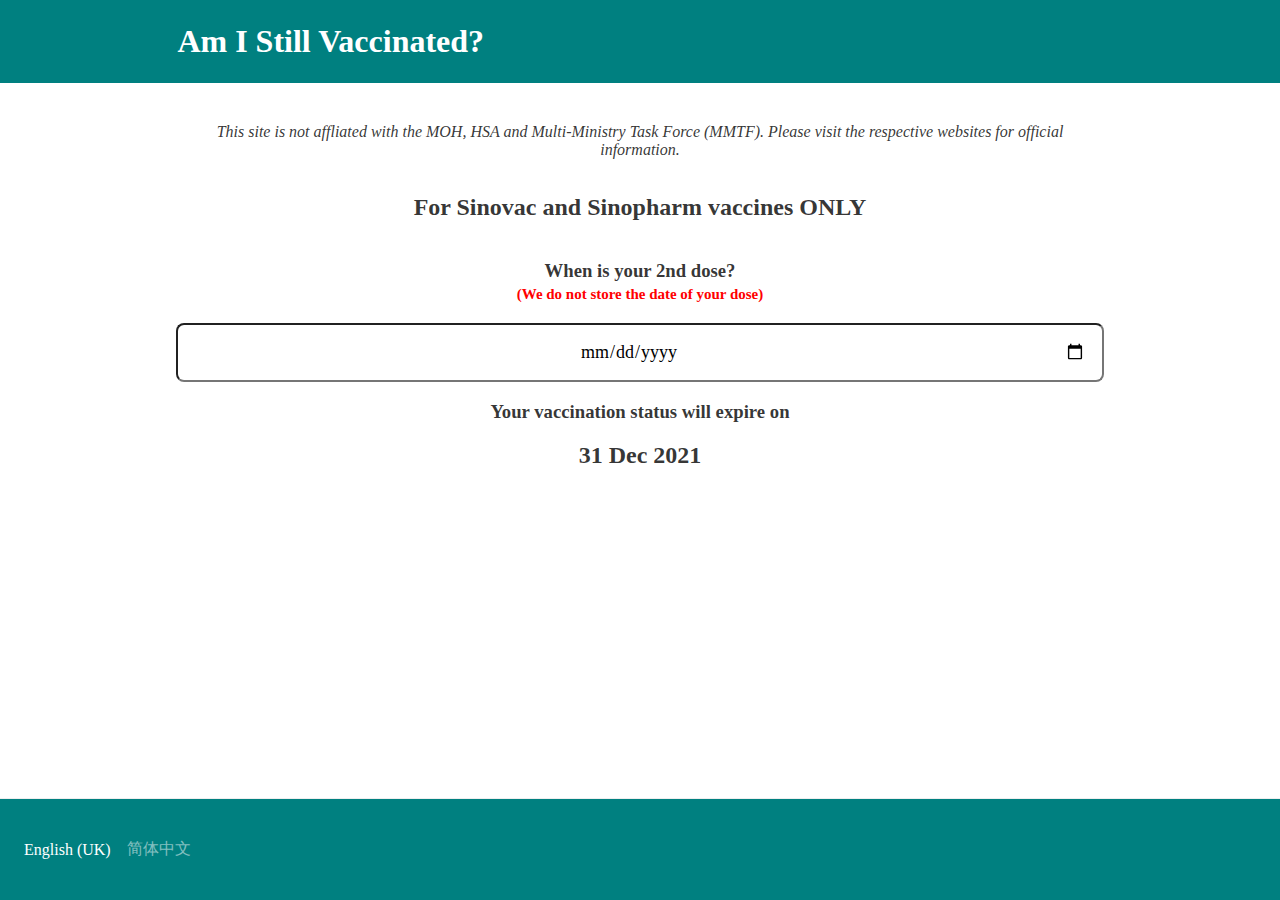
==== index.html @ 05577046 "Updates" ====
<!DOCTYPE html><html lang="en"><head><meta charSet="utf-8"/><meta http-equiv="x-ua-compatible" content="ie=edge"/><meta name="viewport" content="width=device-width, initial-scale=1, shrink-to-fit=no"/><style data-href="/am-i-still-vaccinated/styles.efa335016e5638343a87.css" data-identity="gatsby-global-css">/*! normalize.css v8.0.1 | MIT License | github.com/necolas/normalize.css */html{line-height:1.15}main{display:block}h1{font-size:2em;margin:.67em 0}hr{height:0}pre{font-family:monospace,monospace;font-size:1em}abbr[title]{border-bottom:none;text-decoration:underline;-webkit-text-decoration:underline dotted;text-decoration:underline dotted}code,kbd,samp{font-family:monospace,monospace;font-size:1em}button,input,optgroup,select,textarea{font-family:inherit;font-size:100%;line-height:1.15}[type=button],[type=reset],[type=submit],button{-webkit-appearance:button}fieldset{padding:.35em .75em .625em}[type=search]::-webkit-search-decoration{-webkit-appearance:none}details{display:block}summary{display:list-item}[hidden],template{display:none}html{-ms-text-size-adjust:100%;-webkit-text-size-adjust:100%;box-sizing:border-box;font:16px georgia,serif,sans-serif;overflow-y:scroll;width:100%}body{-webkit-font-smoothing:antialiased;-moz-osx-font-smoothing:grayscale;word-wrap:break-word;-ms-font-feature-settings:"kern","liga","clig","calt";font-feature-settings:"kern","liga","clig","calt";color:rgba(0,0,0,.8);font-family:georgia,serif;font-kerning:normal;font-weight:400;margin:0}article,aside,details,figcaption,figure,footer,header,main,menu,nav,section,summary{display:block}audio,canvas,progress,video{display:inline-block}audio:not([controls]){display:none;height:0}progress{vertical-align:baseline}[hidden],template{display:none}a{-webkit-text-decoration-skip:objects;background-color:transparent}a:active,a:hover{outline-width:0}abbr[title]{border-bottom:1px dotted rgba(0,0,0,.5);cursor:help;text-decoration:none}b,strong{font-weight:inherit;font-weight:bolder}dfn{font-style:italic}mark{background-color:#ff0;color:#000}small{font-size:80%}sub,sup{font-size:75%;line-height:0;position:relative;vertical-align:baseline}sub{bottom:-.25em}sup{top:-.5em}img{border-style:none;margin:0 0 1.45rem;max-width:100%;padding:0}svg:not(:root){overflow:hidden}code,kbd,pre,samp{font-family:monospace;font-size:1em}figure{margin:0 0 1.45rem;padding:0}hr{background:rgba(0,0,0,.2);border:none;box-sizing:content-box;height:1px;margin:0 0 calc(1.45rem - 1px);overflow:visible;padding:0}button,input,optgroup,select,textarea{font:inherit;margin:0}optgroup{font-weight:700}button,input{overflow:visible}button,select{text-transform:none}[type=reset],[type=submit],button,html [type=button]{-webkit-appearance:button}[type=button]::-moz-focus-inner,[type=reset]::-moz-focus-inner,[type=submit]::-moz-focus-inner,button::-moz-focus-inner{border-style:none;padding:0}[type=button]:-moz-focusring,[type=reset]:-moz-focusring,[type=submit]:-moz-focusring,button:-moz-focusring{outline:1px dotted ButtonText}fieldset{border:1px solid silver;margin:0 0 1.45rem;padding:0}legend{box-sizing:border-box;color:inherit;display:table;max-width:100%;padding:0;white-space:normal}textarea{overflow:auto}[type=checkbox],[type=radio]{box-sizing:border-box;padding:0}[type=number]::-webkit-inner-spin-button,[type=number]::-webkit-outer-spin-button{height:auto}[type=search]{-webkit-appearance:textfield;outline-offset:-2px}[type=search]::-webkit-search-cancel-button,[type=search]::-webkit-search-decoration{-webkit-appearance:none}::-webkit-input-placeholder{color:inherit;opacity:.54}::-webkit-file-upload-button{-webkit-appearance:button;font:inherit}*,:after,:before{box-sizing:inherit}hgroup{padding:0}hgroup,pre{margin:0 0 1.45rem}pre{word-wrap:normal;background:rgba(0,0,0,.04);border-radius:3px;font-size:.85rem;line-height:1.42;overflow:auto;padding:1.45rem}table{border-collapse:collapse;font-size:1rem;line-height:1.45rem;margin:0 0 1.45rem;padding:0;width:100%}blockquote{margin:0 1.45rem 1.45rem;padding:0}address,form,iframe,noscript{margin:0 0 1.45rem;padding:0}b,dt,strong,th{font-weight:700}blockquote :last-child,p :last-child{margin-bottom:0}code,kbd,samp{font-size:.85rem;line-height:1.45rem}abbr,acronym{border-bottom:1px dotted rgba(0,0,0,.5);cursor:help}td,th,thead{text-align:left}td,th{font-feature-settings:"tnum";-moz-font-feature-settings:"tnum";-ms-font-feature-settings:"tnum";-webkit-font-feature-settings:"tnum";border-bottom:1px solid rgba(0,0,0,.12);padding:.725rem .96667rem calc(.725rem - 1px)}td:first-child,th:first-child{padding-left:0}td:last-child,th:last-child{padding-right:0}code,tt{background-color:rgba(0,0,0,.04);border-radius:3px;font-family:SFMono-Regular,Consolas,Roboto Mono,Droid Sans Mono,Liberation Mono,Menlo,Courier,monospace;padding:.2em 0}pre code{background:none;line-height:1.42}code:after,code:before,tt:after,tt:before{content:" ";letter-spacing:-.2em}pre code:after,pre code:before,pre tt:after,pre tt:before{content:""}@media only screen and (max-width:480px){html{font-size:100%}}/*!
 * animate.css - https://animate.style/
 * Version - 4.1.1
 * Licensed under the MIT license - http://opensource.org/licenses/MIT
 *
 * Copyright (c) 2020 Animate.css
 */:root{--animate-duration:1s;--animate-delay:1s;--animate-repeat:1}.animate__animated{animation-duration:1s;animation-duration:var(--animate-duration);animation-fill-mode:both}.animate__animated.animate__infinite{animation-iteration-count:infinite}.animate__animated.animate__repeat-1{animation-iteration-count:1;animation-iteration-count:var(--animate-repeat)}.animate__animated.animate__repeat-2{animation-iteration-count:2;animation-iteration-count:calc(var(--animate-repeat)*2)}.animate__animated.animate__repeat-3{animation-iteration-count:3;animation-iteration-count:calc(var(--animate-repeat)*3)}.animate__animated.animate__delay-1s{animation-delay:1s;animation-delay:var(--animate-delay)}.animate__animated.animate__delay-2s{animation-delay:2s;animation-delay:calc(var(--animate-delay)*2)}.animate__animated.animate__delay-3s{animation-delay:3s;animation-delay:calc(var(--animate-delay)*3)}.animate__animated.animate__delay-4s{animation-delay:4s;animation-delay:calc(var(--animate-delay)*4)}.animate__animated.animate__delay-5s{animation-delay:5s;animation-delay:calc(var(--animate-delay)*5)}.animate__animated.animate__faster{animation-duration:.5s;animation-duration:calc(var(--animate-duration)/2)}.animate__animated.animate__fast{animation-duration:.8s;animation-duration:calc(var(--animate-duration)*.8)}.animate__animated.animate__slow{animation-duration:2s;animation-duration:calc(var(--animate-duration)*2)}.animate__animated.animate__slower{animation-duration:3s;animation-duration:calc(var(--animate-duration)*3)}@media (prefers-reduced-motion:reduce),print{.animate__animated{animation-duration:1ms!important;animation-iteration-count:1!important;transition-duration:1ms!important}.animate__animated[class*=Out]{opacity:0}}@keyframes bounce{0%,20%,53%,to{animation-timing-function:cubic-bezier(.215,.61,.355,1);transform:translateZ(0)}40%,43%{animation-timing-function:cubic-bezier(.755,.05,.855,.06);transform:translate3d(0,-30px,0) scaleY(1.1)}70%{animation-timing-function:cubic-bezier(.755,.05,.855,.06);transform:translate3d(0,-15px,0) scaleY(1.05)}80%{transform:translateZ(0) scaleY(.95);transition-timing-function:cubic-bezier(.215,.61,.355,1)}90%{transform:translate3d(0,-4px,0) scaleY(1.02)}}.animate__bounce{animation-name:bounce;transform-origin:center bottom}@keyframes flash{0%,50%,to{opacity:1}25%,75%{opacity:0}}.animate__flash{animation-name:flash}@keyframes pulse{0%{transform:scaleX(1)}50%{transform:scale3d(1.05,1.05,1.05)}to{transform:scaleX(1)}}.animate__pulse{animation-name:pulse;animation-timing-function:ease-in-out}@keyframes rubberBand{0%{transform:scaleX(1)}30%{transform:scale3d(1.25,.75,1)}40%{transform:scale3d(.75,1.25,1)}50%{transform:scale3d(1.15,.85,1)}65%{transform:scale3d(.95,1.05,1)}75%{transform:scale3d(1.05,.95,1)}to{transform:scaleX(1)}}.animate__rubberBand{animation-name:rubberBand}@keyframes shakeX{0%,to{transform:translateZ(0)}10%,30%,50%,70%,90%{transform:translate3d(-10px,0,0)}20%,40%,60%,80%{transform:translate3d(10px,0,0)}}.animate__shakeX{animation-name:shakeX}@keyframes shakeY{0%,to{transform:translateZ(0)}10%,30%,50%,70%,90%{transform:translate3d(0,-10px,0)}20%,40%,60%,80%{transform:translate3d(0,10px,0)}}.animate__shakeY{animation-name:shakeY}@keyframes headShake{0%{transform:translateX(0)}6.5%{transform:translateX(-6px) rotateY(-9deg)}18.5%{transform:translateX(5px) rotateY(7deg)}31.5%{transform:translateX(-3px) rotateY(-5deg)}43.5%{transform:translateX(2px) rotateY(3deg)}50%{transform:translateX(0)}}.animate__headShake{animation-name:headShake;animation-timing-function:ease-in-out}@keyframes swing{20%{transform:rotate(15deg)}40%{transform:rotate(-10deg)}60%{transform:rotate(5deg)}80%{transform:rotate(-5deg)}to{transform:rotate(0deg)}}.animate__swing{animation-name:swing;transform-origin:top center}@keyframes tada{0%{transform:scaleX(1)}10%,20%{transform:scale3d(.9,.9,.9) rotate(-3deg)}30%,50%,70%,90%{transform:scale3d(1.1,1.1,1.1) rotate(3deg)}40%,60%,80%{transform:scale3d(1.1,1.1,1.1) rotate(-3deg)}to{transform:scaleX(1)}}.animate__tada{animation-name:tada}@keyframes wobble{0%{transform:translateZ(0)}15%{transform:translate3d(-25%,0,0) rotate(-5deg)}30%{transform:translate3d(20%,0,0) rotate(3deg)}45%{transform:translate3d(-15%,0,0) rotate(-3deg)}60%{transform:translate3d(10%,0,0) rotate(2deg)}75%{transform:translate3d(-5%,0,0) rotate(-1deg)}to{transform:translateZ(0)}}.animate__wobble{animation-name:wobble}@keyframes jello{0%,11.1%,to{transform:translateZ(0)}22.2%{transform:skewX(-12.5deg) skewY(-12.5deg)}33.3%{transform:skewX(6.25deg) skewY(6.25deg)}44.4%{transform:skewX(-3.125deg) skewY(-3.125deg)}55.5%{transform:skewX(1.5625deg) skewY(1.5625deg)}66.6%{transform:skewX(-.78125deg) skewY(-.78125deg)}77.7%{transform:skewX(.390625deg) skewY(.390625deg)}88.8%{transform:skewX(-.1953125deg) skewY(-.1953125deg)}}.animate__jello{animation-name:jello;transform-origin:center}@keyframes heartBeat{0%{transform:scale(1)}14%{transform:scale(1.3)}28%{transform:scale(1)}42%{transform:scale(1.3)}70%{transform:scale(1)}}.animate__heartBeat{animation-duration:1.3s;animation-duration:calc(var(--animate-duration)*1.3);animation-name:heartBeat;animation-timing-function:ease-in-out}@keyframes backInDown{0%{opacity:.7;transform:translateY(-1200px) scale(.7)}80%{opacity:.7;transform:translateY(0) scale(.7)}to{opacity:1;transform:scale(1)}}.animate__backInDown{animation-name:backInDown}@keyframes backInLeft{0%{opacity:.7;transform:translateX(-2000px) scale(.7)}80%{opacity:.7;transform:translateX(0) scale(.7)}to{opacity:1;transform:scale(1)}}.animate__backInLeft{animation-name:backInLeft}@keyframes backInRight{0%{opacity:.7;transform:translateX(2000px) scale(.7)}80%{opacity:.7;transform:translateX(0) scale(.7)}to{opacity:1;transform:scale(1)}}.animate__backInRight{animation-name:backInRight}@keyframes backInUp{0%{opacity:.7;transform:translateY(1200px) scale(.7)}80%{opacity:.7;transform:translateY(0) scale(.7)}to{opacity:1;transform:scale(1)}}.animate__backInUp{animation-name:backInUp}@keyframes backOutDown{0%{opacity:1;transform:scale(1)}20%{opacity:.7;transform:translateY(0) scale(.7)}to{opacity:.7;transform:translateY(700px) scale(.7)}}.animate__backOutDown{animation-name:backOutDown}@keyframes backOutLeft{0%{opacity:1;transform:scale(1)}20%{opacity:.7;transform:translateX(0) scale(.7)}to{opacity:.7;transform:translateX(-2000px) scale(.7)}}.animate__backOutLeft{animation-name:backOutLeft}@keyframes backOutRight{0%{opacity:1;transform:scale(1)}20%{opacity:.7;transform:translateX(0) scale(.7)}to{opacity:.7;transform:translateX(2000px) scale(.7)}}.animate__backOutRight{animation-name:backOutRight}@keyframes backOutUp{0%{opacity:1;transform:scale(1)}20%{opacity:.7;transform:translateY(0) scale(.7)}to{opacity:.7;transform:translateY(-700px) scale(.7)}}.animate__backOutUp{animation-name:backOutUp}@keyframes bounceIn{0%,20%,40%,60%,80%,to{animation-timing-function:cubic-bezier(.215,.61,.355,1)}0%{opacity:0;transform:scale3d(.3,.3,.3)}20%{transform:scale3d(1.1,1.1,1.1)}40%{transform:scale3d(.9,.9,.9)}60%{opacity:1;transform:scale3d(1.03,1.03,1.03)}80%{transform:scale3d(.97,.97,.97)}to{opacity:1;transform:scaleX(1)}}.animate__bounceIn{animation-duration:.75s;animation-duration:calc(var(--animate-duration)*.75);animation-name:bounceIn}@keyframes bounceInDown{0%,60%,75%,90%,to{animation-timing-function:cubic-bezier(.215,.61,.355,1)}0%{opacity:0;transform:translate3d(0,-3000px,0) scaleY(3)}60%{opacity:1;transform:translate3d(0,25px,0) scaleY(.9)}75%{transform:translate3d(0,-10px,0) scaleY(.95)}90%{transform:translate3d(0,5px,0) scaleY(.985)}to{transform:translateZ(0)}}.animate__bounceInDown{animation-name:bounceInDown}@keyframes bounceInLeft{0%,60%,75%,90%,to{animation-timing-function:cubic-bezier(.215,.61,.355,1)}0%{opacity:0;transform:translate3d(-3000px,0,0) scaleX(3)}60%{opacity:1;transform:translate3d(25px,0,0) scaleX(1)}75%{transform:translate3d(-10px,0,0) scaleX(.98)}90%{transform:translate3d(5px,0,0) scaleX(.995)}to{transform:translateZ(0)}}.animate__bounceInLeft{animation-name:bounceInLeft}@keyframes bounceInRight{0%,60%,75%,90%,to{animation-timing-function:cubic-bezier(.215,.61,.355,1)}0%{opacity:0;transform:translate3d(3000px,0,0) scaleX(3)}60%{opacity:1;transform:translate3d(-25px,0,0) scaleX(1)}75%{transform:translate3d(10px,0,0) scaleX(.98)}90%{transform:translate3d(-5px,0,0) scaleX(.995)}to{transform:translateZ(0)}}.animate__bounceInRight{animation-name:bounceInRight}@keyframes bounceInUp{0%,60%,75%,90%,to{animation-timing-function:cubic-bezier(.215,.61,.355,1)}0%{opacity:0;transform:translate3d(0,3000px,0) scaleY(5)}60%{opacity:1;transform:translate3d(0,-20px,0) scaleY(.9)}75%{transform:translate3d(0,10px,0) scaleY(.95)}90%{transform:translate3d(0,-5px,0) scaleY(.985)}to{transform:translateZ(0)}}.animate__bounceInUp{animation-name:bounceInUp}@keyframes bounceOut{20%{transform:scale3d(.9,.9,.9)}50%,55%{opacity:1;transform:scale3d(1.1,1.1,1.1)}to{opacity:0;transform:scale3d(.3,.3,.3)}}.animate__bounceOut{animation-duration:.75s;animation-duration:calc(var(--animate-duration)*.75);animation-name:bounceOut}@keyframes bounceOutDown{20%{transform:translate3d(0,10px,0) scaleY(.985)}40%,45%{opacity:1;transform:translate3d(0,-20px,0) scaleY(.9)}to{opacity:0;transform:translate3d(0,2000px,0) scaleY(3)}}.animate__bounceOutDown{animation-name:bounceOutDown}@keyframes bounceOutLeft{20%{opacity:1;transform:translate3d(20px,0,0) scaleX(.9)}to{opacity:0;transform:translate3d(-2000px,0,0) scaleX(2)}}.animate__bounceOutLeft{animation-name:bounceOutLeft}@keyframes bounceOutRight{20%{opacity:1;transform:translate3d(-20px,0,0) scaleX(.9)}to{opacity:0;transform:translate3d(2000px,0,0) scaleX(2)}}.animate__bounceOutRight{animation-name:bounceOutRight}@keyframes bounceOutUp{20%{transform:translate3d(0,-10px,0) scaleY(.985)}40%,45%{opacity:1;transform:translate3d(0,20px,0) scaleY(.9)}to{opacity:0;transform:translate3d(0,-2000px,0) scaleY(3)}}.animate__bounceOutUp{animation-name:bounceOutUp}@keyframes fadeIn{0%{opacity:0}to{opacity:1}}.animate__fadeIn{animation-name:fadeIn}@keyframes fadeInDown{0%{opacity:0;transform:translate3d(0,-100%,0)}to{opacity:1;transform:translateZ(0)}}.animate__fadeInDown{animation-name:fadeInDown}@keyframes fadeInDownBig{0%{opacity:0;transform:translate3d(0,-2000px,0)}to{opacity:1;transform:translateZ(0)}}.animate__fadeInDownBig{animation-name:fadeInDownBig}@keyframes fadeInLeft{0%{opacity:0;transform:translate3d(-100%,0,0)}to{opacity:1;transform:translateZ(0)}}.animate__fadeInLeft{animation-name:fadeInLeft}@keyframes fadeInLeftBig{0%{opacity:0;transform:translate3d(-2000px,0,0)}to{opacity:1;transform:translateZ(0)}}.animate__fadeInLeftBig{animation-name:fadeInLeftBig}@keyframes fadeInRight{0%{opacity:0;transform:translate3d(100%,0,0)}to{opacity:1;transform:translateZ(0)}}.animate__fadeInRight{animation-name:fadeInRight}@keyframes fadeInRightBig{0%{opacity:0;transform:translate3d(2000px,0,0)}to{opacity:1;transform:translateZ(0)}}.animate__fadeInRightBig{animation-name:fadeInRightBig}@keyframes fadeInUp{0%{opacity:0;transform:translate3d(0,100%,0)}to{opacity:1;transform:translateZ(0)}}.animate__fadeInUp{animation-name:fadeInUp}@keyframes fadeInUpBig{0%{opacity:0;transform:translate3d(0,2000px,0)}to{opacity:1;transform:translateZ(0)}}.animate__fadeInUpBig{animation-name:fadeInUpBig}@keyframes fadeInTopLeft{0%{opacity:0;transform:translate3d(-100%,-100%,0)}to{opacity:1;transform:translateZ(0)}}.animate__fadeInTopLeft{animation-name:fadeInTopLeft}@keyframes fadeInTopRight{0%{opacity:0;transform:translate3d(100%,-100%,0)}to{opacity:1;transform:translateZ(0)}}.animate__fadeInTopRight{animation-name:fadeInTopRight}@keyframes fadeInBottomLeft{0%{opacity:0;transform:translate3d(-100%,100%,0)}to{opacity:1;transform:translateZ(0)}}.animate__fadeInBottomLeft{animation-name:fadeInBottomLeft}@keyframes fadeInBottomRight{0%{opacity:0;transform:translate3d(100%,100%,0)}to{opacity:1;transform:translateZ(0)}}.animate__fadeInBottomRight{animation-name:fadeInBottomRight}@keyframes fadeOut{0%{opacity:1}to{opacity:0}}.animate__fadeOut{animation-name:fadeOut}@keyframes fadeOutDown{0%{opacity:1}to{opacity:0;transform:translate3d(0,100%,0)}}.animate__fadeOutDown{animation-name:fadeOutDown}@keyframes fadeOutDownBig{0%{opacity:1}to{opacity:0;transform:translate3d(0,2000px,0)}}.animate__fadeOutDownBig{animation-name:fadeOutDownBig}@keyframes fadeOutLeft{0%{opacity:1}to{opacity:0;transform:translate3d(-100%,0,0)}}.animate__fadeOutLeft{animation-name:fadeOutLeft}@keyframes fadeOutLeftBig{0%{opacity:1}to{opacity:0;transform:translate3d(-2000px,0,0)}}.animate__fadeOutLeftBig{animation-name:fadeOutLeftBig}@keyframes fadeOutRight{0%{opacity:1}to{opacity:0;transform:translate3d(100%,0,0)}}.animate__fadeOutRight{animation-name:fadeOutRight}@keyframes fadeOutRightBig{0%{opacity:1}to{opacity:0;transform:translate3d(2000px,0,0)}}.animate__fadeOutRightBig{animation-name:fadeOutRightBig}@keyframes fadeOutUp{0%{opacity:1}to{opacity:0;transform:translate3d(0,-100%,0)}}.animate__fadeOutUp{animation-name:fadeOutUp}@keyframes fadeOutUpBig{0%{opacity:1}to{opacity:0;transform:translate3d(0,-2000px,0)}}.animate__fadeOutUpBig{animation-name:fadeOutUpBig}@keyframes fadeOutTopLeft{0%{opacity:1;transform:translateZ(0)}to{opacity:0;transform:translate3d(-100%,-100%,0)}}.animate__fadeOutTopLeft{animation-name:fadeOutTopLeft}@keyframes fadeOutTopRight{0%{opacity:1;transform:translateZ(0)}to{opacity:0;transform:translate3d(100%,-100%,0)}}.animate__fadeOutTopRight{animation-name:fadeOutTopRight}@keyframes fadeOutBottomRight{0%{opacity:1;transform:translateZ(0)}to{opacity:0;transform:translate3d(100%,100%,0)}}.animate__fadeOutBottomRight{animation-name:fadeOutBottomRight}@keyframes fadeOutBottomLeft{0%{opacity:1;transform:translateZ(0)}to{opacity:0;transform:translate3d(-100%,100%,0)}}.animate__fadeOutBottomLeft{animation-name:fadeOutBottomLeft}@keyframes flip{0%{animation-timing-function:ease-out;transform:perspective(400px) scaleX(1) translateZ(0) rotateY(-1turn)}40%{animation-timing-function:ease-out;transform:perspective(400px) scaleX(1) translateZ(150px) rotateY(-190deg)}50%{animation-timing-function:ease-in;transform:perspective(400px) scaleX(1) translateZ(150px) rotateY(-170deg)}80%{animation-timing-function:ease-in;transform:perspective(400px) scale3d(.95,.95,.95) translateZ(0) rotateY(0deg)}to{animation-timing-function:ease-in;transform:perspective(400px) scaleX(1) translateZ(0) rotateY(0deg)}}.animate__animated.animate__flip{animation-name:flip;-webkit-backface-visibility:visible;backface-visibility:visible}@keyframes flipInX{0%{animation-timing-function:ease-in;opacity:0;transform:perspective(400px) rotateX(90deg)}40%{animation-timing-function:ease-in;transform:perspective(400px) rotateX(-20deg)}60%{opacity:1;transform:perspective(400px) rotateX(10deg)}80%{transform:perspective(400px) rotateX(-5deg)}to{transform:perspective(400px)}}.animate__flipInX{animation-name:flipInX;-webkit-backface-visibility:visible!important;backface-visibility:visible!important}@keyframes flipInY{0%{animation-timing-function:ease-in;opacity:0;transform:perspective(400px) rotateY(90deg)}40%{animation-timing-function:ease-in;transform:perspective(400px) rotateY(-20deg)}60%{opacity:1;transform:perspective(400px) rotateY(10deg)}80%{transform:perspective(400px) rotateY(-5deg)}to{transform:perspective(400px)}}.animate__flipInY{animation-name:flipInY;-webkit-backface-visibility:visible!important;backface-visibility:visible!important}@keyframes flipOutX{0%{transform:perspective(400px)}30%{opacity:1;transform:perspective(400px) rotateX(-20deg)}to{opacity:0;transform:perspective(400px) rotateX(90deg)}}.animate__flipOutX{animation-duration:.75s;animation-duration:calc(var(--animate-duration)*.75);animation-name:flipOutX;-webkit-backface-visibility:visible!important;backface-visibility:visible!important}@keyframes flipOutY{0%{transform:perspective(400px)}30%{opacity:1;transform:perspective(400px) rotateY(-15deg)}to{opacity:0;transform:perspective(400px) rotateY(90deg)}}.animate__flipOutY{animation-duration:.75s;animation-duration:calc(var(--animate-duration)*.75);animation-name:flipOutY;-webkit-backface-visibility:visible!important;backface-visibility:visible!important}@keyframes lightSpeedInRight{0%{opacity:0;transform:translate3d(100%,0,0) skewX(-30deg)}60%{opacity:1;transform:skewX(20deg)}80%{transform:skewX(-5deg)}to{transform:translateZ(0)}}.animate__lightSpeedInRight{animation-name:lightSpeedInRight;animation-timing-function:ease-out}@keyframes lightSpeedInLeft{0%{opacity:0;transform:translate3d(-100%,0,0) skewX(30deg)}60%{opacity:1;transform:skewX(-20deg)}80%{transform:skewX(5deg)}to{transform:translateZ(0)}}.animate__lightSpeedInLeft{animation-name:lightSpeedInLeft;animation-timing-function:ease-out}@keyframes lightSpeedOutRight{0%{opacity:1}to{opacity:0;transform:translate3d(100%,0,0) skewX(30deg)}}.animate__lightSpeedOutRight{animation-name:lightSpeedOutRight;animation-timing-function:ease-in}@keyframes lightSpeedOutLeft{0%{opacity:1}to{opacity:0;transform:translate3d(-100%,0,0) skewX(-30deg)}}.animate__lightSpeedOutLeft{animation-name:lightSpeedOutLeft;animation-timing-function:ease-in}@keyframes rotateIn{0%{opacity:0;transform:rotate(-200deg)}to{opacity:1;transform:translateZ(0)}}.animate__rotateIn{animation-name:rotateIn;transform-origin:center}@keyframes rotateInDownLeft{0%{opacity:0;transform:rotate(-45deg)}to{opacity:1;transform:translateZ(0)}}.animate__rotateInDownLeft{animation-name:rotateInDownLeft;transform-origin:left bottom}@keyframes rotateInDownRight{0%{opacity:0;transform:rotate(45deg)}to{opacity:1;transform:translateZ(0)}}.animate__rotateInDownRight{animation-name:rotateInDownRight;transform-origin:right bottom}@keyframes rotateInUpLeft{0%{opacity:0;transform:rotate(45deg)}to{opacity:1;transform:translateZ(0)}}.animate__rotateInUpLeft{animation-name:rotateInUpLeft;transform-origin:left bottom}@keyframes rotateInUpRight{0%{opacity:0;transform:rotate(-90deg)}to{opacity:1;transform:translateZ(0)}}.animate__rotateInUpRight{animation-name:rotateInUpRight;transform-origin:right bottom}@keyframes rotateOut{0%{opacity:1}to{opacity:0;transform:rotate(200deg)}}.animate__rotateOut{animation-name:rotateOut;transform-origin:center}@keyframes rotateOutDownLeft{0%{opacity:1}to{opacity:0;transform:rotate(45deg)}}.animate__rotateOutDownLeft{animation-name:rotateOutDownLeft;transform-origin:left bottom}@keyframes rotateOutDownRight{0%{opacity:1}to{opacity:0;transform:rotate(-45deg)}}.animate__rotateOutDownRight{animation-name:rotateOutDownRight;transform-origin:right bottom}@keyframes rotateOutUpLeft{0%{opacity:1}to{opacity:0;transform:rotate(-45deg)}}.animate__rotateOutUpLeft{animation-name:rotateOutUpLeft;transform-origin:left bottom}@keyframes rotateOutUpRight{0%{opacity:1}to{opacity:0;transform:rotate(90deg)}}.animate__rotateOutUpRight{animation-name:rotateOutUpRight;transform-origin:right bottom}@keyframes hinge{0%{animation-timing-function:ease-in-out}20%,60%{animation-timing-function:ease-in-out;transform:rotate(80deg)}40%,80%{animation-timing-function:ease-in-out;opacity:1;transform:rotate(60deg)}to{opacity:0;transform:translate3d(0,700px,0)}}.animate__hinge{animation-duration:2s;animation-duration:calc(var(--animate-duration)*2);animation-name:hinge;transform-origin:top left}@keyframes jackInTheBox{0%{opacity:0;transform:scale(.1) rotate(30deg);transform-origin:center bottom}50%{transform:rotate(-10deg)}70%{transform:rotate(3deg)}to{opacity:1;transform:scale(1)}}.animate__jackInTheBox{animation-name:jackInTheBox}@keyframes rollIn{0%{opacity:0;transform:translate3d(-100%,0,0) rotate(-120deg)}to{opacity:1;transform:translateZ(0)}}.animate__rollIn{animation-name:rollIn}@keyframes rollOut{0%{opacity:1}to{opacity:0;transform:translate3d(100%,0,0) rotate(120deg)}}.animate__rollOut{animation-name:rollOut}@keyframes zoomIn{0%{opacity:0;transform:scale3d(.3,.3,.3)}50%{opacity:1}}.animate__zoomIn{animation-name:zoomIn}@keyframes zoomInDown{0%{animation-timing-function:cubic-bezier(.55,.055,.675,.19);opacity:0;transform:scale3d(.1,.1,.1) translate3d(0,-1000px,0)}60%{animation-timing-function:cubic-bezier(.175,.885,.32,1);opacity:1;transform:scale3d(.475,.475,.475) translate3d(0,60px,0)}}.animate__zoomInDown{animation-name:zoomInDown}@keyframes zoomInLeft{0%{animation-timing-function:cubic-bezier(.55,.055,.675,.19);opacity:0;transform:scale3d(.1,.1,.1) translate3d(-1000px,0,0)}60%{animation-timing-function:cubic-bezier(.175,.885,.32,1);opacity:1;transform:scale3d(.475,.475,.475) translate3d(10px,0,0)}}.animate__zoomInLeft{animation-name:zoomInLeft}@keyframes zoomInRight{0%{animation-timing-function:cubic-bezier(.55,.055,.675,.19);opacity:0;transform:scale3d(.1,.1,.1) translate3d(1000px,0,0)}60%{animation-timing-function:cubic-bezier(.175,.885,.32,1);opacity:1;transform:scale3d(.475,.475,.475) translate3d(-10px,0,0)}}.animate__zoomInRight{animation-name:zoomInRight}@keyframes zoomInUp{0%{animation-timing-function:cubic-bezier(.55,.055,.675,.19);opacity:0;transform:scale3d(.1,.1,.1) translate3d(0,1000px,0)}60%{animation-timing-function:cubic-bezier(.175,.885,.32,1);opacity:1;transform:scale3d(.475,.475,.475) translate3d(0,-60px,0)}}.animate__zoomInUp{animation-name:zoomInUp}@keyframes zoomOut{0%{opacity:1}50%{opacity:0;transform:scale3d(.3,.3,.3)}to{opacity:0}}.animate__zoomOut{animation-name:zoomOut}@keyframes zoomOutDown{40%{animation-timing-function:cubic-bezier(.55,.055,.675,.19);opacity:1;transform:scale3d(.475,.475,.475) translate3d(0,-60px,0)}to{animation-timing-function:cubic-bezier(.175,.885,.32,1);opacity:0;transform:scale3d(.1,.1,.1) translate3d(0,2000px,0)}}.animate__zoomOutDown{animation-name:zoomOutDown;transform-origin:center bottom}@keyframes zoomOutLeft{40%{opacity:1;transform:scale3d(.475,.475,.475) translate3d(42px,0,0)}to{opacity:0;transform:scale(.1) translate3d(-2000px,0,0)}}.animate__zoomOutLeft{animation-name:zoomOutLeft;transform-origin:left center}@keyframes zoomOutRight{40%{opacity:1;transform:scale3d(.475,.475,.475) translate3d(-42px,0,0)}to{opacity:0;transform:scale(.1) translate3d(2000px,0,0)}}.animate__zoomOutRight{animation-name:zoomOutRight;transform-origin:right center}@keyframes zoomOutUp{40%{animation-timing-function:cubic-bezier(.55,.055,.675,.19);opacity:1;transform:scale3d(.475,.475,.475) translate3d(0,60px,0)}to{animation-timing-function:cubic-bezier(.175,.885,.32,1);opacity:0;transform:scale3d(.1,.1,.1) translate3d(0,-2000px,0)}}.animate__zoomOutUp{animation-name:zoomOutUp;transform-origin:center bottom}@keyframes slideInDown{0%{transform:translate3d(0,-100%,0);visibility:visible}to{transform:translateZ(0)}}.animate__slideInDown{animation-name:slideInDown}@keyframes slideInLeft{0%{transform:translate3d(-100%,0,0);visibility:visible}to{transform:translateZ(0)}}.animate__slideInLeft{animation-name:slideInLeft}@keyframes slideInRight{0%{transform:translate3d(100%,0,0);visibility:visible}to{transform:translateZ(0)}}.animate__slideInRight{animation-name:slideInRight}@keyframes slideInUp{0%{transform:translate3d(0,100%,0);visibility:visible}to{transform:translateZ(0)}}.animate__slideInUp{animation-name:slideInUp}@keyframes slideOutDown{0%{transform:translateZ(0)}to{transform:translate3d(0,100%,0);visibility:hidden}}.animate__slideOutDown{animation-name:slideOutDown}@keyframes slideOutLeft{0%{transform:translateZ(0)}to{transform:translate3d(-100%,0,0);visibility:hidden}}.animate__slideOutLeft{animation-name:slideOutLeft}@keyframes slideOutRight{0%{transform:translateZ(0)}to{transform:translate3d(100%,0,0);visibility:hidden}}.animate__slideOutRight{animation-name:slideOutRight}@keyframes slideOutUp{0%{transform:translateZ(0)}to{transform:translate3d(0,-100%,0);visibility:hidden}}.animate__slideOutUp{animation-name:slideOutUp}</style><meta name="generator" content="Gatsby 4.0.0"/><title data-react-helmet="true">Am I Still Vaccinated? | Am I Still Vaccinated?</title><meta data-react-helmet="true" name="description" content="A platform for inactivated vaccine users in Singapore"/><meta data-react-helmet="true" property="og:title" content="Am I Still Vaccinated?"/><meta data-react-helmet="true" property="og:description" content="A platform for inactivated vaccine users in Singapore"/><meta data-react-helmet="true" property="og:type" content="website"/><meta data-react-helmet="true" name="twitter:card" content="summary"/><meta data-react-helmet="true" name="twitter:creator" content="Ru Chern Chong &lt;dev@ruchern.xyz&gt;"/><meta data-react-helmet="true" name="twitter:title" content="Am I Still Vaccinated?"/><meta data-react-helmet="true" name="twitter:description" content="A platform for inactivated vaccine users in Singapore"/><style>.gatsby-image-wrapper{position:relative;overflow:hidden}.gatsby-image-wrapper img{bottom:0;height:100%;left:0;margin:0;max-width:none;padding:0;position:absolute;right:0;top:0;width:100%;object-fit:cover}.gatsby-image-wrapper [data-main-image]{opacity:0;transform:translateZ(0);transition:opacity .25s linear;will-change:opacity}.gatsby-image-wrapper-constrained{display:inline-block;vertical-align:top}</style><noscript><style>.gatsby-image-wrapper noscript [data-main-image]{opacity:1!important}.gatsby-image-wrapper [data-placeholder-image]{opacity:0!important}</style></noscript><script type="module">const e="undefined"!=typeof HTMLImageElement&&"loading"in HTMLImageElement.prototype;e&&document.body.addEventListener("load",(function(e){if(void 0===e.target.dataset.mainImage)return;if(void 0===e.target.dataset.gatsbyImageSsr)return;const t=e.target;let a=null,n=t;for(;null===a&&n;)void 0!==n.parentNode.dataset.gatsbyImageWrapper&&(a=n.parentNode),n=n.parentNode;const o=a.querySelector("[data-placeholder-image]"),r=new Image;r.src=t.currentSrc,r.decode().catch((()=>{})).then((()=>{t.style.opacity=1,o&&(o.style.opacity=0,o.style.transition="opacity 500ms linear")}))}),!0);</script><link rel="icon" href="/am-i-still-vaccinated/favicon-32x32.png?v=fe3a592c0a4d912b5e1649130002eaae" type="image/png"/><link rel="manifest" href="/am-i-still-vaccinated/manifest.webmanifest" crossorigin="anonymous"/><link rel="apple-touch-icon" sizes="48x48" href="/am-i-still-vaccinated/icons/icon-48x48.png?v=fe3a592c0a4d912b5e1649130002eaae"/><link rel="apple-touch-icon" sizes="72x72" href="/am-i-still-vaccinated/icons/icon-72x72.png?v=fe3a592c0a4d912b5e1649130002eaae"/><link rel="apple-touch-icon" sizes="96x96" href="/am-i-still-vaccinated/icons/icon-96x96.png?v=fe3a592c0a4d912b5e1649130002eaae"/><link rel="apple-touch-icon" sizes="144x144" href="/am-i-still-vaccinated/icons/icon-144x144.png?v=fe3a592c0a4d912b5e1649130002eaae"/><link rel="apple-touch-icon" sizes="192x192" href="/am-i-still-vaccinated/icons/icon-192x192.png?v=fe3a592c0a4d912b5e1649130002eaae"/><link rel="apple-touch-icon" sizes="256x256" href="/am-i-still-vaccinated/icons/icon-256x256.png?v=fe3a592c0a4d912b5e1649130002eaae"/><link rel="apple-touch-icon" sizes="384x384" href="/am-i-still-vaccinated/icons/icon-384x384.png?v=fe3a592c0a4d912b5e1649130002eaae"/><link rel="apple-touch-icon" sizes="512x512" href="/am-i-still-vaccinated/icons/icon-512x512.png?v=fe3a592c0a4d912b5e1649130002eaae"/><style data-styled="" data-styled-version="5.3.3">.bCdhst{width:100%;position:absolute;bottom:0;display:-webkit-box;display:-webkit-flex;display:-ms-flexbox;display:flex;-webkit-align-items:center;-webkit-box-align:center;-ms-flex-align:center;align-items:center;padding:24px;color:#fff;background-color:#008080;border-top:1px solid #eee;}/*!sc*/
data-styled.g1[id="Footer__StyledFooter-sc-1aq538j-0"]{content:"bCdhst,"}/*!sc*/
.lkNiFe{display:-webkit-box;display:-webkit-flex;display:-ms-flexbox;display:flex;-webkit-flex-wrap:wrap;-ms-flex-wrap:wrap;flex-wrap:wrap;-webkit-align-items:center;-webkit-box-align:center;-ms-flex-align:center;align-items:center;padding:0;}/*!sc*/
data-styled.g2[id="Footer__LanguageSelector-sc-1aq538j-1"]{content:"lkNiFe,"}/*!sc*/
.lnpRAq{list-style-type:none;padding-left:16px;pointer-events:none;}/*!sc*/
.lnpRAq:first-child{padding-left:0;}/*!sc*/
.iWoZjL{list-style-type:none;padding-left:16px;opacity:0.5;cursor:pointer;}/*!sc*/
.iWoZjL:first-child{padding-left:0;}/*!sc*/
data-styled.g3[id="Footer__LanguageItem-sc-1aq538j-2"]{content:"lnpRAq,iWoZjL,"}/*!sc*/
.dFBFqo{display:-webkit-box;display:-webkit-flex;display:-ms-flexbox;display:flex;min-height:100vh;-webkit-flex-direction:column;-ms-flex-direction:column;flex-direction:column;}/*!sc*/
data-styled.g4[id="Layout__Site-sc-1r53kw9-0"]{content:"dFBFqo,"}/*!sc*/
.cBmKda{width:100%;max-width:960px;-webkit-box-flex:1;-webkit-flex-grow:1;-ms-flex-positive:1;flex-grow:1;margin:0 auto;}/*!sc*/
data-styled.g5[id="Layout__Container-sc-1r53kw9-1"]{content:"cBmKda,"}/*!sc*/
.gpIHVc{box-sizing:border-box;-webkit-flex:0 0 auto;-ms-flex:0 0 auto;flex:0 0 auto;padding-left:0.5rem;padding-right:0.5rem;}/*!sc*/
@media (min-width:0em){.gpIHVc{display:block;max-width:100%;-webkit-box-flex:1;-webkit-flex-grow:1;-ms-flex-positive:1;flex-grow:1;-webkit-flex-basis:0;-ms-flex-preferred-size:0;flex-basis:0;}}/*!sc*/
data-styled.g7[id="Column-sc-2b3ps8-0"]{content:"gpIHVc,"}/*!sc*/
.gBsRGp{max-width:100%;margin-left:auto;margin-right:auto;padding-left:1rem;padding-right:1rem;}/*!sc*/
@media (min-width:48em){.gBsRGp{width:62rem;}}/*!sc*/
@media (min-width:64em){.gBsRGp{width:75rem;}}/*!sc*/
data-styled.g8[id="Grid-sc-1nayfdl-0"]{content:"gBsRGp,"}/*!sc*/
.gJsvZM{box-sizing:border-box;display:-webkit-box;display:-webkit-flex;display:-ms-flexbox;display:flex;-webkit-flex:0 1 auto;-ms-flex:0 1 auto;flex:0 1 auto;-webkit-flex-wrap:wrap;-ms-flex-wrap:wrap;flex-wrap:wrap;margin-left:-0.5rem;margin-right:-0.5rem;}/*!sc*/
@media (min-width:0em){.gJsvZM{-webkit-box-pack:center;-webkit-justify-content:center;-ms-flex-pack:center;justify-content:center;text-align:center;}}/*!sc*/
@media (min-width:0em){.gJsvZM{-webkit-align-items:center;-webkit-box-align:center;-ms-flex-align:center;align-items:center;}}/*!sc*/
.csLwQB{box-sizing:border-box;display:-webkit-box;display:-webkit-flex;display:-ms-flexbox;display:flex;-webkit-flex:0 1 auto;-ms-flex:0 1 auto;flex:0 1 auto;-webkit-flex-wrap:wrap;-ms-flex-wrap:wrap;flex-wrap:wrap;margin-left:-0.5rem;margin-right:-0.5rem;}/*!sc*/
data-styled.g12[id="Row-sc-dwztnu-0"]{content:"gJsvZM,csLwQB,"}/*!sc*/
.kGpQqg{text-align:center;}/*!sc*/
data-styled.g14[id="VaccinationStatus__StyledGrid-sc-11fslb2-0"]{content:"kGpQqg,"}/*!sc*/
.jSfvYA{width:100%;font-size:18px;padding:16px;text-align:center;border-radius:8px;}/*!sc*/
data-styled.g15[id="VaccinationStatus__Input-sc-11fslb2-1"]{content:"jSfvYA,"}/*!sc*/
.bRmDxb{-webkit-animation:heartBeat;animation:heartBeat;-webkit-animation-duration:1s;animation-duration:1s;}/*!sc*/
data-styled.g16[id="VaccinationStatus__ExpiryDate-sc-11fslb2-2"]{content:"bRmDxb,"}/*!sc*/
.jLwDgz{color:#ff0000;}/*!sc*/
data-styled.g17[id="VaccinationStatus__Note-sc-11fslb2-3"]{content:"jLwDgz,"}/*!sc*/
</style><link as="script" rel="preload" href="/am-i-still-vaccinated/webpack-runtime-e121b8623a13ae40f26b.js"/><link as="script" rel="preload" href="/am-i-still-vaccinated/framework-6625cc897b6b53ea19ac.js"/><link as="script" rel="preload" href="/am-i-still-vaccinated/app-a378681284be894ca800.js"/><link as="script" rel="preload" href="/am-i-still-vaccinated/commons-5e18f9f6b514faaa5312.js"/><link as="script" rel="preload" href="/am-i-still-vaccinated/component---src-pages-index-js-ca2d07a22a8e3fd6e356.js"/><link as="fetch" rel="preload" href="/am-i-still-vaccinated/page-data/index/page-data.json" crossorigin="anonymous"/><link as="fetch" rel="preload" href="/am-i-still-vaccinated/page-data/sq/d/3649515864.json" crossorigin="anonymous"/><link as="fetch" rel="preload" href="/am-i-still-vaccinated/page-data/sq/d/63159454.json" crossorigin="anonymous"/><link as="fetch" rel="preload" href="/am-i-still-vaccinated/page-data/app-data.json" crossorigin="anonymous"/></head><body><div id="___gatsby"><div style="outline:none" tabindex="-1" id="gatsby-focus-wrapper"><div class="Layout__Site-sc-1r53kw9-0 dFBFqo"><header style="background:#008080;margin-bottom:1.45rem"><div style="margin:0 auto;max-width:960px;padding:1.45rem 1.0875rem"><h1 style="margin:0"><a aria-current="page" style="color:white;text-decoration:none" class="" href="/am-i-still-vaccinated/">Am I Still Vaccinated?</a></h1></div></header><div class="Layout__Container-sc-1r53kw9-1 cBmKda"><div class="Grid-sc-1nayfdl-0 VaccinationStatus__StyledGrid-sc-11fslb2-0 gBsRGp kGpQqg"><div class="Row-sc-dwztnu-0 gJsvZM"><div class="Column-sc-2b3ps8-0 gpIHVc"><p><em>This site is not affliated with the MOH, HSA and Multi-Ministry Task Force (MMTF). Please visit the respective websites for official information.</em></p></div></div><div class="Row-sc-dwztnu-0 csLwQB"><div class="Column-sc-2b3ps8-0 gpIHVc"><h2>For Sinovac and Sinopharm vaccines ONLY</h2></div></div><div class="Row-sc-dwztnu-0 csLwQB"><div class="Column-sc-2b3ps8-0 gpIHVc"><label for="date-second-dose"><h3>When is your 2nd dose?<br/><small class="VaccinationStatus__Note-sc-11fslb2-3 jLwDgz">(We do not store the date of your dose)</small></h3><input type="date" id="date-second-dose" min="2021-06-18" max="2021-10-24" class="VaccinationStatus__Input-sc-11fslb2-1 jSfvYA"/></label></div></div><div class="Row-sc-dwztnu-0 csLwQB"><div class="Column-sc-2b3ps8-0 gpIHVc"><h3>Your vaccination status will expire on</h3><h2 class="VaccinationStatus__ExpiryDate-sc-11fslb2-2 bRmDxb">31 Dec 2021</h2></div></div></div></div><footer class="Footer__StyledFooter-sc-1aq538j-0 bCdhst"><ul class="Footer__LanguageSelector-sc-1aq538j-1 lkNiFe"><li class="Footer__LanguageItem-sc-1aq538j-2 lnpRAq">English (UK)</li><li class="Footer__LanguageItem-sc-1aq538j-2 iWoZjL">简体中文</li></ul></footer></div></div><div id="gatsby-announcer" style="position:absolute;top:0;width:1px;height:1px;padding:0;overflow:hidden;clip:rect(0, 0, 0, 0);white-space:nowrap;border:0" aria-live="assertive" aria-atomic="true"></div></div><script id="gatsby-script-loader">/*<![CDATA[*/window.pagePath="/";/*]]>*/</script><script id="gatsby-chunk-mapping">/*<![CDATA[*/window.___chunkMapping={"polyfill":["/polyfill-02a0d60f34360406cfa8.js"],"app":["/app-a378681284be894ca800.js"],"component---src-pages-404-js":["/component---src-pages-404-js-84bd76f21dbbbb19b6a5.js"],"component---src-pages-index-js":["/component---src-pages-index-js-ca2d07a22a8e3fd6e356.js"]};/*]]>*/</script><script src="/am-i-still-vaccinated/polyfill-02a0d60f34360406cfa8.js" nomodule=""></script><script src="/am-i-still-vaccinated/component---src-pages-index-js-ca2d07a22a8e3fd6e356.js" async=""></script><script src="/am-i-still-vaccinated/commons-5e18f9f6b514faaa5312.js" async=""></script><script src="/am-i-still-vaccinated/app-a378681284be894ca800.js" async=""></script><script src="/am-i-still-vaccinated/framework-6625cc897b6b53ea19ac.js" async=""></script><script src="/am-i-still-vaccinated/webpack-runtime-e121b8623a13ae40f26b.js" async=""></script></body></html>
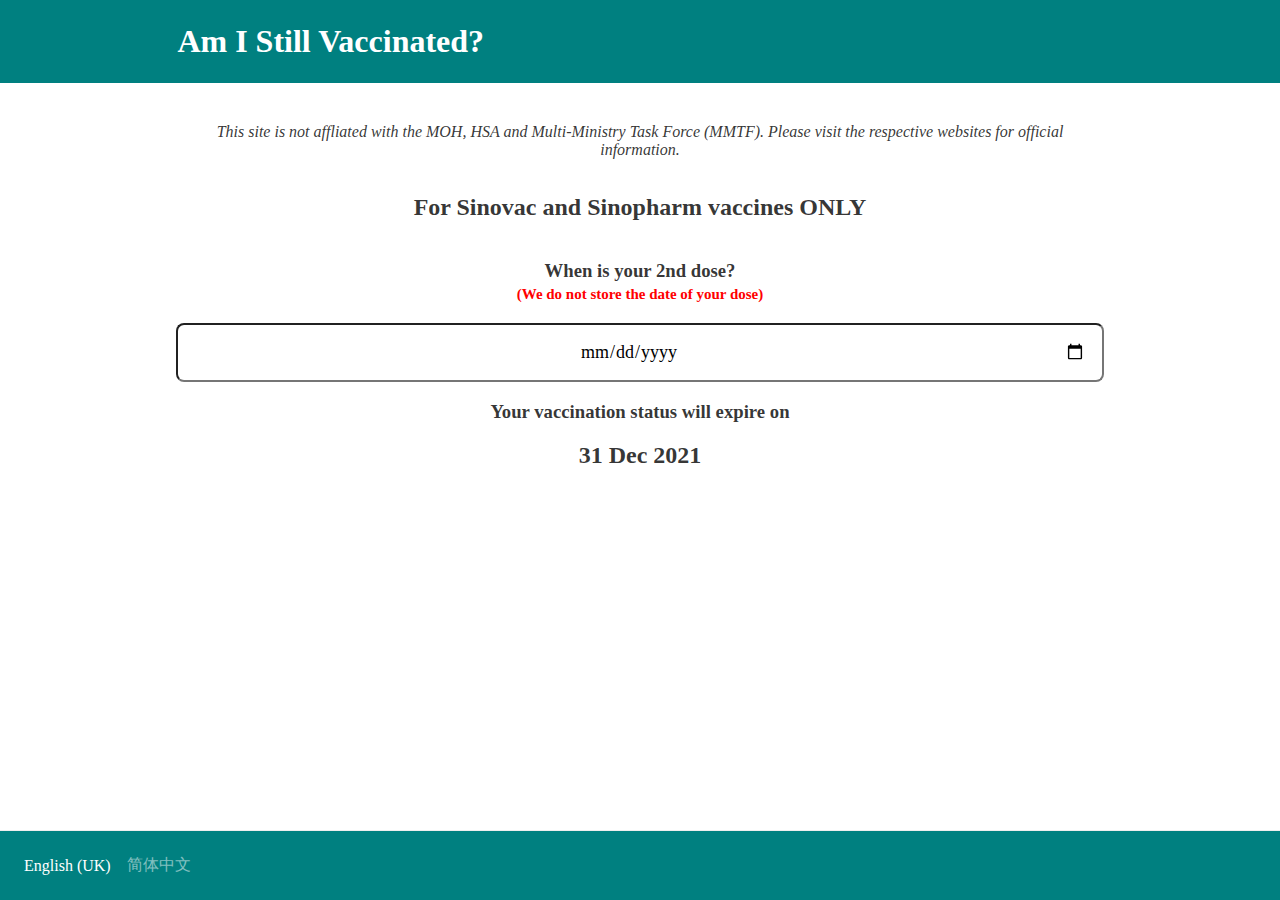
==== commit 1e96cd23: "Updates" ====
--- a/index.html
+++ b/index.html
@@ -4,10 +4,11 @@
  * Licensed under the MIT license - http://opensource.org/licenses/MIT
  *
  * Copyright (c) 2020 Animate.css
- */:root{--animate-duration:1s;--animate-delay:1s;--animate-repeat:1}.animate__animated{animation-duration:1s;animation-duration:var(--animate-duration);animation-fill-mode:both}.animate__animated.animate__infinite{animation-iteration-count:infinite}.animate__animated.animate__repeat-1{animation-iteration-count:1;animation-iteration-count:var(--animate-repeat)}.animate__animated.animate__repeat-2{animation-iteration-count:2;animation-iteration-count:calc(var(--animate-repeat)*2)}.animate__animated.animate__repeat-3{animation-iteration-count:3;animation-iteration-count:calc(var(--animate-repeat)*3)}.animate__animated.animate__delay-1s{animation-delay:1s;animation-delay:var(--animate-delay)}.animate__animated.animate__delay-2s{animation-delay:2s;animation-delay:calc(var(--animate-delay)*2)}.animate__animated.animate__delay-3s{animation-delay:3s;animation-delay:calc(var(--animate-delay)*3)}.animate__animated.animate__delay-4s{animation-delay:4s;animation-delay:calc(var(--animate-delay)*4)}.animate__animated.animate__delay-5s{animation-delay:5s;animation-delay:calc(var(--animate-delay)*5)}.animate__animated.animate__faster{animation-duration:.5s;animation-duration:calc(var(--animate-duration)/2)}.animate__animated.animate__fast{animation-duration:.8s;animation-duration:calc(var(--animate-duration)*.8)}.animate__animated.animate__slow{animation-duration:2s;animation-duration:calc(var(--animate-duration)*2)}.animate__animated.animate__slower{animation-duration:3s;animation-duration:calc(var(--animate-duration)*3)}@media (prefers-reduced-motion:reduce),print{.animate__animated{animation-duration:1ms!important;animation-iteration-count:1!important;transition-duration:1ms!important}.animate__animated[class*=Out]{opacity:0}}@keyframes bounce{0%,20%,53%,to{animation-timing-function:cubic-bezier(.215,.61,.355,1);transform:translateZ(0)}40%,43%{animation-timing-function:cubic-bezier(.755,.05,.855,.06);transform:translate3d(0,-30px,0) scaleY(1.1)}70%{animation-timing-function:cubic-bezier(.755,.05,.855,.06);transform:translate3d(0,-15px,0) scaleY(1.05)}80%{transform:translateZ(0) scaleY(.95);transition-timing-function:cubic-bezier(.215,.61,.355,1)}90%{transform:translate3d(0,-4px,0) scaleY(1.02)}}.animate__bounce{animation-name:bounce;transform-origin:center bottom}@keyframes flash{0%,50%,to{opacity:1}25%,75%{opacity:0}}.animate__flash{animation-name:flash}@keyframes pulse{0%{transform:scaleX(1)}50%{transform:scale3d(1.05,1.05,1.05)}to{transform:scaleX(1)}}.animate__pulse{animation-name:pulse;animation-timing-function:ease-in-out}@keyframes rubberBand{0%{transform:scaleX(1)}30%{transform:scale3d(1.25,.75,1)}40%{transform:scale3d(.75,1.25,1)}50%{transform:scale3d(1.15,.85,1)}65%{transform:scale3d(.95,1.05,1)}75%{transform:scale3d(1.05,.95,1)}to{transform:scaleX(1)}}.animate__rubberBand{animation-name:rubberBand}@keyframes shakeX{0%,to{transform:translateZ(0)}10%,30%,50%,70%,90%{transform:translate3d(-10px,0,0)}20%,40%,60%,80%{transform:translate3d(10px,0,0)}}.animate__shakeX{animation-name:shakeX}@keyframes shakeY{0%,to{transform:translateZ(0)}10%,30%,50%,70%,90%{transform:translate3d(0,-10px,0)}20%,40%,60%,80%{transform:translate3d(0,10px,0)}}.animate__shakeY{animation-name:shakeY}@keyframes headShake{0%{transform:translateX(0)}6.5%{transform:translateX(-6px) rotateY(-9deg)}18.5%{transform:translateX(5px) rotateY(7deg)}31.5%{transform:translateX(-3px) rotateY(-5deg)}43.5%{transform:translateX(2px) rotateY(3deg)}50%{transform:translateX(0)}}.animate__headShake{animation-name:headShake;animation-timing-function:ease-in-out}@keyframes swing{20%{transform:rotate(15deg)}40%{transform:rotate(-10deg)}60%{transform:rotate(5deg)}80%{transform:rotate(-5deg)}to{transform:rotate(0deg)}}.animate__swing{animation-name:swing;transform-origin:top center}@keyframes tada{0%{transform:scaleX(1)}10%,20%{transform:scale3d(.9,.9,.9) rotate(-3deg)}30%,50%,70%,90%{transform:scale3d(1.1,1.1,1.1) rotate(3deg)}40%,60%,80%{transform:scale3d(1.1,1.1,1.1) rotate(-3deg)}to{transform:scaleX(1)}}.animate__tada{animation-name:tada}@keyframes wobble{0%{transform:translateZ(0)}15%{transform:translate3d(-25%,0,0) rotate(-5deg)}30%{transform:translate3d(20%,0,0) rotate(3deg)}45%{transform:translate3d(-15%,0,0) rotate(-3deg)}60%{transform:translate3d(10%,0,0) rotate(2deg)}75%{transform:translate3d(-5%,0,0) rotate(-1deg)}to{transform:translateZ(0)}}.animate__wobble{animation-name:wobble}@keyframes jello{0%,11.1%,to{transform:translateZ(0)}22.2%{transform:skewX(-12.5deg) skewY(-12.5deg)}33.3%{transform:skewX(6.25deg) skewY(6.25deg)}44.4%{transform:skewX(-3.125deg) skewY(-3.125deg)}55.5%{transform:skewX(1.5625deg) skewY(1.5625deg)}66.6%{transform:skewX(-.78125deg) skewY(-.78125deg)}77.7%{transform:skewX(.390625deg) skewY(.390625deg)}88.8%{transform:skewX(-.1953125deg) skewY(-.1953125deg)}}.animate__jello{animation-name:jello;transform-origin:center}@keyframes heartBeat{0%{transform:scale(1)}14%{transform:scale(1.3)}28%{transform:scale(1)}42%{transform:scale(1.3)}70%{transform:scale(1)}}.animate__heartBeat{animation-duration:1.3s;animation-duration:calc(var(--animate-duration)*1.3);animation-name:heartBeat;animation-timing-function:ease-in-out}@keyframes backInDown{0%{opacity:.7;transform:translateY(-1200px) scale(.7)}80%{opacity:.7;transform:translateY(0) scale(.7)}to{opacity:1;transform:scale(1)}}.animate__backInDown{animation-name:backInDown}@keyframes backInLeft{0%{opacity:.7;transform:translateX(-2000px) scale(.7)}80%{opacity:.7;transform:translateX(0) scale(.7)}to{opacity:1;transform:scale(1)}}.animate__backInLeft{animation-name:backInLeft}@keyframes backInRight{0%{opacity:.7;transform:translateX(2000px) scale(.7)}80%{opacity:.7;transform:translateX(0) scale(.7)}to{opacity:1;transform:scale(1)}}.animate__backInRight{animation-name:backInRight}@keyframes backInUp{0%{opacity:.7;transform:translateY(1200px) scale(.7)}80%{opacity:.7;transform:translateY(0) scale(.7)}to{opacity:1;transform:scale(1)}}.animate__backInUp{animation-name:backInUp}@keyframes backOutDown{0%{opacity:1;transform:scale(1)}20%{opacity:.7;transform:translateY(0) scale(.7)}to{opacity:.7;transform:translateY(700px) scale(.7)}}.animate__backOutDown{animation-name:backOutDown}@keyframes backOutLeft{0%{opacity:1;transform:scale(1)}20%{opacity:.7;transform:translateX(0) scale(.7)}to{opacity:.7;transform:translateX(-2000px) scale(.7)}}.animate__backOutLeft{animation-name:backOutLeft}@keyframes backOutRight{0%{opacity:1;transform:scale(1)}20%{opacity:.7;transform:translateX(0) scale(.7)}to{opacity:.7;transform:translateX(2000px) scale(.7)}}.animate__backOutRight{animation-name:backOutRight}@keyframes backOutUp{0%{opacity:1;transform:scale(1)}20%{opacity:.7;transform:translateY(0) scale(.7)}to{opacity:.7;transform:translateY(-700px) scale(.7)}}.animate__backOutUp{animation-name:backOutUp}@keyframes bounceIn{0%,20%,40%,60%,80%,to{animation-timing-function:cubic-bezier(.215,.61,.355,1)}0%{opacity:0;transform:scale3d(.3,.3,.3)}20%{transform:scale3d(1.1,1.1,1.1)}40%{transform:scale3d(.9,.9,.9)}60%{opacity:1;transform:scale3d(1.03,1.03,1.03)}80%{transform:scale3d(.97,.97,.97)}to{opacity:1;transform:scaleX(1)}}.animate__bounceIn{animation-duration:.75s;animation-duration:calc(var(--animate-duration)*.75);animation-name:bounceIn}@keyframes bounceInDown{0%,60%,75%,90%,to{animation-timing-function:cubic-bezier(.215,.61,.355,1)}0%{opacity:0;transform:translate3d(0,-3000px,0) scaleY(3)}60%{opacity:1;transform:translate3d(0,25px,0) scaleY(.9)}75%{transform:translate3d(0,-10px,0) scaleY(.95)}90%{transform:translate3d(0,5px,0) scaleY(.985)}to{transform:translateZ(0)}}.animate__bounceInDown{animation-name:bounceInDown}@keyframes bounceInLeft{0%,60%,75%,90%,to{animation-timing-function:cubic-bezier(.215,.61,.355,1)}0%{opacity:0;transform:translate3d(-3000px,0,0) scaleX(3)}60%{opacity:1;transform:translate3d(25px,0,0) scaleX(1)}75%{transform:translate3d(-10px,0,0) scaleX(.98)}90%{transform:translate3d(5px,0,0) scaleX(.995)}to{transform:translateZ(0)}}.animate__bounceInLeft{animation-name:bounceInLeft}@keyframes bounceInRight{0%,60%,75%,90%,to{animation-timing-function:cubic-bezier(.215,.61,.355,1)}0%{opacity:0;transform:translate3d(3000px,0,0) scaleX(3)}60%{opacity:1;transform:translate3d(-25px,0,0) scaleX(1)}75%{transform:translate3d(10px,0,0) scaleX(.98)}90%{transform:translate3d(-5px,0,0) scaleX(.995)}to{transform:translateZ(0)}}.animate__bounceInRight{animation-name:bounceInRight}@keyframes bounceInUp{0%,60%,75%,90%,to{animation-timing-function:cubic-bezier(.215,.61,.355,1)}0%{opacity:0;transform:translate3d(0,3000px,0) scaleY(5)}60%{opacity:1;transform:translate3d(0,-20px,0) scaleY(.9)}75%{transform:translate3d(0,10px,0) scaleY(.95)}90%{transform:translate3d(0,-5px,0) scaleY(.985)}to{transform:translateZ(0)}}.animate__bounceInUp{animation-name:bounceInUp}@keyframes bounceOut{20%{transform:scale3d(.9,.9,.9)}50%,55%{opacity:1;transform:scale3d(1.1,1.1,1.1)}to{opacity:0;transform:scale3d(.3,.3,.3)}}.animate__bounceOut{animation-duration:.75s;animation-duration:calc(var(--animate-duration)*.75);animation-name:bounceOut}@keyframes bounceOutDown{20%{transform:translate3d(0,10px,0) scaleY(.985)}40%,45%{opacity:1;transform:translate3d(0,-20px,0) scaleY(.9)}to{opacity:0;transform:translate3d(0,2000px,0) scaleY(3)}}.animate__bounceOutDown{animation-name:bounceOutDown}@keyframes bounceOutLeft{20%{opacity:1;transform:translate3d(20px,0,0) scaleX(.9)}to{opacity:0;transform:translate3d(-2000px,0,0) scaleX(2)}}.animate__bounceOutLeft{animation-name:bounceOutLeft}@keyframes bounceOutRight{20%{opacity:1;transform:translate3d(-20px,0,0) scaleX(.9)}to{opacity:0;transform:translate3d(2000px,0,0) scaleX(2)}}.animate__bounceOutRight{animation-name:bounceOutRight}@keyframes bounceOutUp{20%{transform:translate3d(0,-10px,0) scaleY(.985)}40%,45%{opacity:1;transform:translate3d(0,20px,0) scaleY(.9)}to{opacity:0;transform:translate3d(0,-2000px,0) scaleY(3)}}.animate__bounceOutUp{animation-name:bounceOutUp}@keyframes fadeIn{0%{opacity:0}to{opacity:1}}.animate__fadeIn{animation-name:fadeIn}@keyframes fadeInDown{0%{opacity:0;transform:translate3d(0,-100%,0)}to{opacity:1;transform:translateZ(0)}}.animate__fadeInDown{animation-name:fadeInDown}@keyframes fadeInDownBig{0%{opacity:0;transform:translate3d(0,-2000px,0)}to{opacity:1;transform:translateZ(0)}}.animate__fadeInDownBig{animation-name:fadeInDownBig}@keyframes fadeInLeft{0%{opacity:0;transform:translate3d(-100%,0,0)}to{opacity:1;transform:translateZ(0)}}.animate__fadeInLeft{animation-name:fadeInLeft}@keyframes fadeInLeftBig{0%{opacity:0;transform:translate3d(-2000px,0,0)}to{opacity:1;transform:translateZ(0)}}.animate__fadeInLeftBig{animation-name:fadeInLeftBig}@keyframes fadeInRight{0%{opacity:0;transform:translate3d(100%,0,0)}to{opacity:1;transform:translateZ(0)}}.animate__fadeInRight{animation-name:fadeInRight}@keyframes fadeInRightBig{0%{opacity:0;transform:translate3d(2000px,0,0)}to{opacity:1;transform:translateZ(0)}}.animate__fadeInRightBig{animation-name:fadeInRightBig}@keyframes fadeInUp{0%{opacity:0;transform:translate3d(0,100%,0)}to{opacity:1;transform:translateZ(0)}}.animate__fadeInUp{animation-name:fadeInUp}@keyframes fadeInUpBig{0%{opacity:0;transform:translate3d(0,2000px,0)}to{opacity:1;transform:translateZ(0)}}.animate__fadeInUpBig{animation-name:fadeInUpBig}@keyframes fadeInTopLeft{0%{opacity:0;transform:translate3d(-100%,-100%,0)}to{opacity:1;transform:translateZ(0)}}.animate__fadeInTopLeft{animation-name:fadeInTopLeft}@keyframes fadeInTopRight{0%{opacity:0;transform:translate3d(100%,-100%,0)}to{opacity:1;transform:translateZ(0)}}.animate__fadeInTopRight{animation-name:fadeInTopRight}@keyframes fadeInBottomLeft{0%{opacity:0;transform:translate3d(-100%,100%,0)}to{opacity:1;transform:translateZ(0)}}.animate__fadeInBottomLeft{animation-name:fadeInBottomLeft}@keyframes fadeInBottomRight{0%{opacity:0;transform:translate3d(100%,100%,0)}to{opacity:1;transform:translateZ(0)}}.animate__fadeInBottomRight{animation-name:fadeInBottomRight}@keyframes fadeOut{0%{opacity:1}to{opacity:0}}.animate__fadeOut{animation-name:fadeOut}@keyframes fadeOutDown{0%{opacity:1}to{opacity:0;transform:translate3d(0,100%,0)}}.animate__fadeOutDown{animation-name:fadeOutDown}@keyframes fadeOutDownBig{0%{opacity:1}to{opacity:0;transform:translate3d(0,2000px,0)}}.animate__fadeOutDownBig{animation-name:fadeOutDownBig}@keyframes fadeOutLeft{0%{opacity:1}to{opacity:0;transform:translate3d(-100%,0,0)}}.animate__fadeOutLeft{animation-name:fadeOutLeft}@keyframes fadeOutLeftBig{0%{opacity:1}to{opacity:0;transform:translate3d(-2000px,0,0)}}.animate__fadeOutLeftBig{animation-name:fadeOutLeftBig}@keyframes fadeOutRight{0%{opacity:1}to{opacity:0;transform:translate3d(100%,0,0)}}.animate__fadeOutRight{animation-name:fadeOutRight}@keyframes fadeOutRightBig{0%{opacity:1}to{opacity:0;transform:translate3d(2000px,0,0)}}.animate__fadeOutRightBig{animation-name:fadeOutRightBig}@keyframes fadeOutUp{0%{opacity:1}to{opacity:0;transform:translate3d(0,-100%,0)}}.animate__fadeOutUp{animation-name:fadeOutUp}@keyframes fadeOutUpBig{0%{opacity:1}to{opacity:0;transform:translate3d(0,-2000px,0)}}.animate__fadeOutUpBig{animation-name:fadeOutUpBig}@keyframes fadeOutTopLeft{0%{opacity:1;transform:translateZ(0)}to{opacity:0;transform:translate3d(-100%,-100%,0)}}.animate__fadeOutTopLeft{animation-name:fadeOutTopLeft}@keyframes fadeOutTopRight{0%{opacity:1;transform:translateZ(0)}to{opacity:0;transform:translate3d(100%,-100%,0)}}.animate__fadeOutTopRight{animation-name:fadeOutTopRight}@keyframes fadeOutBottomRight{0%{opacity:1;transform:translateZ(0)}to{opacity:0;transform:translate3d(100%,100%,0)}}.animate__fadeOutBottomRight{animation-name:fadeOutBottomRight}@keyframes fadeOutBottomLeft{0%{opacity:1;transform:translateZ(0)}to{opacity:0;transform:translate3d(-100%,100%,0)}}.animate__fadeOutBottomLeft{animation-name:fadeOutBottomLeft}@keyframes flip{0%{animation-timing-function:ease-out;transform:perspective(400px) scaleX(1) translateZ(0) rotateY(-1turn)}40%{animation-timing-function:ease-out;transform:perspective(400px) scaleX(1) translateZ(150px) rotateY(-190deg)}50%{animation-timing-function:ease-in;transform:perspective(400px) scaleX(1) translateZ(150px) rotateY(-170deg)}80%{animation-timing-function:ease-in;transform:perspective(400px) scale3d(.95,.95,.95) translateZ(0) rotateY(0deg)}to{animation-timing-function:ease-in;transform:perspective(400px) scaleX(1) translateZ(0) rotateY(0deg)}}.animate__animated.animate__flip{animation-name:flip;-webkit-backface-visibility:visible;backface-visibility:visible}@keyframes flipInX{0%{animation-timing-function:ease-in;opacity:0;transform:perspective(400px) rotateX(90deg)}40%{animation-timing-function:ease-in;transform:perspective(400px) rotateX(-20deg)}60%{opacity:1;transform:perspective(400px) rotateX(10deg)}80%{transform:perspective(400px) rotateX(-5deg)}to{transform:perspective(400px)}}.animate__flipInX{animation-name:flipInX;-webkit-backface-visibility:visible!important;backface-visibility:visible!important}@keyframes flipInY{0%{animation-timing-function:ease-in;opacity:0;transform:perspective(400px) rotateY(90deg)}40%{animation-timing-function:ease-in;transform:perspective(400px) rotateY(-20deg)}60%{opacity:1;transform:perspective(400px) rotateY(10deg)}80%{transform:perspective(400px) rotateY(-5deg)}to{transform:perspective(400px)}}.animate__flipInY{animation-name:flipInY;-webkit-backface-visibility:visible!important;backface-visibility:visible!important}@keyframes flipOutX{0%{transform:perspective(400px)}30%{opacity:1;transform:perspective(400px) rotateX(-20deg)}to{opacity:0;transform:perspective(400px) rotateX(90deg)}}.animate__flipOutX{animation-duration:.75s;animation-duration:calc(var(--animate-duration)*.75);animation-name:flipOutX;-webkit-backface-visibility:visible!important;backface-visibility:visible!important}@keyframes flipOutY{0%{transform:perspective(400px)}30%{opacity:1;transform:perspective(400px) rotateY(-15deg)}to{opacity:0;transform:perspective(400px) rotateY(90deg)}}.animate__flipOutY{animation-duration:.75s;animation-duration:calc(var(--animate-duration)*.75);animation-name:flipOutY;-webkit-backface-visibility:visible!important;backface-visibility:visible!important}@keyframes lightSpeedInRight{0%{opacity:0;transform:translate3d(100%,0,0) skewX(-30deg)}60%{opacity:1;transform:skewX(20deg)}80%{transform:skewX(-5deg)}to{transform:translateZ(0)}}.animate__lightSpeedInRight{animation-name:lightSpeedInRight;animation-timing-function:ease-out}@keyframes lightSpeedInLeft{0%{opacity:0;transform:translate3d(-100%,0,0) skewX(30deg)}60%{opacity:1;transform:skewX(-20deg)}80%{transform:skewX(5deg)}to{transform:translateZ(0)}}.animate__lightSpeedInLeft{animation-name:lightSpeedInLeft;animation-timing-function:ease-out}@keyframes lightSpeedOutRight{0%{opacity:1}to{opacity:0;transform:translate3d(100%,0,0) skewX(30deg)}}.animate__lightSpeedOutRight{animation-name:lightSpeedOutRight;animation-timing-function:ease-in}@keyframes lightSpeedOutLeft{0%{opacity:1}to{opacity:0;transform:translate3d(-100%,0,0) skewX(-30deg)}}.animate__lightSpeedOutLeft{animation-name:lightSpeedOutLeft;animation-timing-function:ease-in}@keyframes rotateIn{0%{opacity:0;transform:rotate(-200deg)}to{opacity:1;transform:translateZ(0)}}.animate__rotateIn{animation-name:rotateIn;transform-origin:center}@keyframes rotateInDownLeft{0%{opacity:0;transform:rotate(-45deg)}to{opacity:1;transform:translateZ(0)}}.animate__rotateInDownLeft{animation-name:rotateInDownLeft;transform-origin:left bottom}@keyframes rotateInDownRight{0%{opacity:0;transform:rotate(45deg)}to{opacity:1;transform:translateZ(0)}}.animate__rotateInDownRight{animation-name:rotateInDownRight;transform-origin:right bottom}@keyframes rotateInUpLeft{0%{opacity:0;transform:rotate(45deg)}to{opacity:1;transform:translateZ(0)}}.animate__rotateInUpLeft{animation-name:rotateInUpLeft;transform-origin:left bottom}@keyframes rotateInUpRight{0%{opacity:0;transform:rotate(-90deg)}to{opacity:1;transform:translateZ(0)}}.animate__rotateInUpRight{animation-name:rotateInUpRight;transform-origin:right bottom}@keyframes rotateOut{0%{opacity:1}to{opacity:0;transform:rotate(200deg)}}.animate__rotateOut{animation-name:rotateOut;transform-origin:center}@keyframes rotateOutDownLeft{0%{opacity:1}to{opacity:0;transform:rotate(45deg)}}.animate__rotateOutDownLeft{animation-name:rotateOutDownLeft;transform-origin:left bottom}@keyframes rotateOutDownRight{0%{opacity:1}to{opacity:0;transform:rotate(-45deg)}}.animate__rotateOutDownRight{animation-name:rotateOutDownRight;transform-origin:right bottom}@keyframes rotateOutUpLeft{0%{opacity:1}to{opacity:0;transform:rotate(-45deg)}}.animate__rotateOutUpLeft{animation-name:rotateOutUpLeft;transform-origin:left bottom}@keyframes rotateOutUpRight{0%{opacity:1}to{opacity:0;transform:rotate(90deg)}}.animate__rotateOutUpRight{animation-name:rotateOutUpRight;transform-origin:right bottom}@keyframes hinge{0%{animation-timing-function:ease-in-out}20%,60%{animation-timing-function:ease-in-out;transform:rotate(80deg)}40%,80%{animation-timing-function:ease-in-out;opacity:1;transform:rotate(60deg)}to{opacity:0;transform:translate3d(0,700px,0)}}.animate__hinge{animation-duration:2s;animation-duration:calc(var(--animate-duration)*2);animation-name:hinge;transform-origin:top left}@keyframes jackInTheBox{0%{opacity:0;transform:scale(.1) rotate(30deg);transform-origin:center bottom}50%{transform:rotate(-10deg)}70%{transform:rotate(3deg)}to{opacity:1;transform:scale(1)}}.animate__jackInTheBox{animation-name:jackInTheBox}@keyframes rollIn{0%{opacity:0;transform:translate3d(-100%,0,0) rotate(-120deg)}to{opacity:1;transform:translateZ(0)}}.animate__rollIn{animation-name:rollIn}@keyframes rollOut{0%{opacity:1}to{opacity:0;transform:translate3d(100%,0,0) rotate(120deg)}}.animate__rollOut{animation-name:rollOut}@keyframes zoomIn{0%{opacity:0;transform:scale3d(.3,.3,.3)}50%{opacity:1}}.animate__zoomIn{animation-name:zoomIn}@keyframes zoomInDown{0%{animation-timing-function:cubic-bezier(.55,.055,.675,.19);opacity:0;transform:scale3d(.1,.1,.1) translate3d(0,-1000px,0)}60%{animation-timing-function:cubic-bezier(.175,.885,.32,1);opacity:1;transform:scale3d(.475,.475,.475) translate3d(0,60px,0)}}.animate__zoomInDown{animation-name:zoomInDown}@keyframes zoomInLeft{0%{animation-timing-function:cubic-bezier(.55,.055,.675,.19);opacity:0;transform:scale3d(.1,.1,.1) translate3d(-1000px,0,0)}60%{animation-timing-function:cubic-bezier(.175,.885,.32,1);opacity:1;transform:scale3d(.475,.475,.475) translate3d(10px,0,0)}}.animate__zoomInLeft{animation-name:zoomInLeft}@keyframes zoomInRight{0%{animation-timing-function:cubic-bezier(.55,.055,.675,.19);opacity:0;transform:scale3d(.1,.1,.1) translate3d(1000px,0,0)}60%{animation-timing-function:cubic-bezier(.175,.885,.32,1);opacity:1;transform:scale3d(.475,.475,.475) translate3d(-10px,0,0)}}.animate__zoomInRight{animation-name:zoomInRight}@keyframes zoomInUp{0%{animation-timing-function:cubic-bezier(.55,.055,.675,.19);opacity:0;transform:scale3d(.1,.1,.1) translate3d(0,1000px,0)}60%{animation-timing-function:cubic-bezier(.175,.885,.32,1);opacity:1;transform:scale3d(.475,.475,.475) translate3d(0,-60px,0)}}.animate__zoomInUp{animation-name:zoomInUp}@keyframes zoomOut{0%{opacity:1}50%{opacity:0;transform:scale3d(.3,.3,.3)}to{opacity:0}}.animate__zoomOut{animation-name:zoomOut}@keyframes zoomOutDown{40%{animation-timing-function:cubic-bezier(.55,.055,.675,.19);opacity:1;transform:scale3d(.475,.475,.475) translate3d(0,-60px,0)}to{animation-timing-function:cubic-bezier(.175,.885,.32,1);opacity:0;transform:scale3d(.1,.1,.1) translate3d(0,2000px,0)}}.animate__zoomOutDown{animation-name:zoomOutDown;transform-origin:center bottom}@keyframes zoomOutLeft{40%{opacity:1;transform:scale3d(.475,.475,.475) translate3d(42px,0,0)}to{opacity:0;transform:scale(.1) translate3d(-2000px,0,0)}}.animate__zoomOutLeft{animation-name:zoomOutLeft;transform-origin:left center}@keyframes zoomOutRight{40%{opacity:1;transform:scale3d(.475,.475,.475) translate3d(-42px,0,0)}to{opacity:0;transform:scale(.1) translate3d(2000px,0,0)}}.animate__zoomOutRight{animation-name:zoomOutRight;transform-origin:right center}@keyframes zoomOutUp{40%{animation-timing-function:cubic-bezier(.55,.055,.675,.19);opacity:1;transform:scale3d(.475,.475,.475) translate3d(0,60px,0)}to{animation-timing-function:cubic-bezier(.175,.885,.32,1);opacity:0;transform:scale3d(.1,.1,.1) translate3d(0,-2000px,0)}}.animate__zoomOutUp{animation-name:zoomOutUp;transform-origin:center bottom}@keyframes slideInDown{0%{transform:translate3d(0,-100%,0);visibility:visible}to{transform:translateZ(0)}}.animate__slideInDown{animation-name:slideInDown}@keyframes slideInLeft{0%{transform:translate3d(-100%,0,0);visibility:visible}to{transform:translateZ(0)}}.animate__slideInLeft{animation-name:slideInLeft}@keyframes slideInRight{0%{transform:translate3d(100%,0,0);visibility:visible}to{transform:translateZ(0)}}.animate__slideInRight{animation-name:slideInRight}@keyframes slideInUp{0%{transform:translate3d(0,100%,0);visibility:visible}to{transform:translateZ(0)}}.animate__slideInUp{animation-name:slideInUp}@keyframes slideOutDown{0%{transform:translateZ(0)}to{transform:translate3d(0,100%,0);visibility:hidden}}.animate__slideOutDown{animation-name:slideOutDown}@keyframes slideOutLeft{0%{transform:translateZ(0)}to{transform:translate3d(-100%,0,0);visibility:hidden}}.animate__slideOutLeft{animation-name:slideOutLeft}@keyframes slideOutRight{0%{transform:translateZ(0)}to{transform:translate3d(100%,0,0);visibility:hidden}}.animate__slideOutRight{animation-name:slideOutRight}@keyframes slideOutUp{0%{transform:translateZ(0)}to{transform:translate3d(0,-100%,0);visibility:hidden}}.animate__slideOutUp{animation-name:slideOutUp}</style><meta name="generator" content="Gatsby 4.0.0"/><title data-react-helmet="true">Am I Still Vaccinated? | Am I Still Vaccinated?</title><meta data-react-helmet="true" name="description" content="A platform for inactivated vaccine users in Singapore"/><meta data-react-helmet="true" property="og:title" content="Am I Still Vaccinated?"/><meta data-react-helmet="true" property="og:description" content="A platform for inactivated vaccine users in Singapore"/><meta data-react-helmet="true" property="og:type" content="website"/><meta data-react-helmet="true" name="twitter:card" content="summary"/><meta data-react-helmet="true" name="twitter:creator" content="Ru Chern Chong &lt;dev@ruchern.xyz&gt;"/><meta data-react-helmet="true" name="twitter:title" content="Am I Still Vaccinated?"/><meta data-react-helmet="true" name="twitter:description" content="A platform for inactivated vaccine users in Singapore"/><style>.gatsby-image-wrapper{position:relative;overflow:hidden}.gatsby-image-wrapper img{bottom:0;height:100%;left:0;margin:0;max-width:none;padding:0;position:absolute;right:0;top:0;width:100%;object-fit:cover}.gatsby-image-wrapper [data-main-image]{opacity:0;transform:translateZ(0);transition:opacity .25s linear;will-change:opacity}.gatsby-image-wrapper-constrained{display:inline-block;vertical-align:top}</style><noscript><style>.gatsby-image-wrapper noscript [data-main-image]{opacity:1!important}.gatsby-image-wrapper [data-placeholder-image]{opacity:0!important}</style></noscript><script type="module">const e="undefined"!=typeof HTMLImageElement&&"loading"in HTMLImageElement.prototype;e&&document.body.addEventListener("load",(function(e){if(void 0===e.target.dataset.mainImage)return;if(void 0===e.target.dataset.gatsbyImageSsr)return;const t=e.target;let a=null,n=t;for(;null===a&&n;)void 0!==n.parentNode.dataset.gatsbyImageWrapper&&(a=n.parentNode),n=n.parentNode;const o=a.querySelector("[data-placeholder-image]"),r=new Image;r.src=t.currentSrc,r.decode().catch((()=>{})).then((()=>{t.style.opacity=1,o&&(o.style.opacity=0,o.style.transition="opacity 500ms linear")}))}),!0);</script><link rel="icon" href="/am-i-still-vaccinated/favicon-32x32.png?v=fe3a592c0a4d912b5e1649130002eaae" type="image/png"/><link rel="manifest" href="/am-i-still-vaccinated/manifest.webmanifest" crossorigin="anonymous"/><link rel="apple-touch-icon" sizes="48x48" href="/am-i-still-vaccinated/icons/icon-48x48.png?v=fe3a592c0a4d912b5e1649130002eaae"/><link rel="apple-touch-icon" sizes="72x72" href="/am-i-still-vaccinated/icons/icon-72x72.png?v=fe3a592c0a4d912b5e1649130002eaae"/><link rel="apple-touch-icon" sizes="96x96" href="/am-i-still-vaccinated/icons/icon-96x96.png?v=fe3a592c0a4d912b5e1649130002eaae"/><link rel="apple-touch-icon" sizes="144x144" href="/am-i-still-vaccinated/icons/icon-144x144.png?v=fe3a592c0a4d912b5e1649130002eaae"/><link rel="apple-touch-icon" sizes="192x192" href="/am-i-still-vaccinated/icons/icon-192x192.png?v=fe3a592c0a4d912b5e1649130002eaae"/><link rel="apple-touch-icon" sizes="256x256" href="/am-i-still-vaccinated/icons/icon-256x256.png?v=fe3a592c0a4d912b5e1649130002eaae"/><link rel="apple-touch-icon" sizes="384x384" href="/am-i-still-vaccinated/icons/icon-384x384.png?v=fe3a592c0a4d912b5e1649130002eaae"/><link rel="apple-touch-icon" sizes="512x512" href="/am-i-still-vaccinated/icons/icon-512x512.png?v=fe3a592c0a4d912b5e1649130002eaae"/><style data-styled="" data-styled-version="5.3.3">.bCdhst{width:100%;position:absolute;bottom:0;display:-webkit-box;display:-webkit-flex;display:-ms-flexbox;display:flex;-webkit-align-items:center;-webkit-box-align:center;-ms-flex-align:center;align-items:center;padding:24px;color:#fff;background-color:#008080;border-top:1px solid #eee;}/*!sc*/
-data-styled.g1[id="Footer__StyledFooter-sc-1aq538j-0"]{content:"bCdhst,"}/*!sc*/
-.lkNiFe{display:-webkit-box;display:-webkit-flex;display:-ms-flexbox;display:flex;-webkit-flex-wrap:wrap;-ms-flex-wrap:wrap;flex-wrap:wrap;-webkit-align-items:center;-webkit-box-align:center;-ms-flex-align:center;align-items:center;padding:0;}/*!sc*/
-data-styled.g2[id="Footer__LanguageSelector-sc-1aq538j-1"]{content:"lkNiFe,"}/*!sc*/
+ */:root{--animate-duration:1s;--animate-delay:1s;--animate-repeat:1}.animate__animated{animation-duration:1s;animation-duration:var(--animate-duration);animation-fill-mode:both}.animate__animated.animate__infinite{animation-iteration-count:infinite}.animate__animated.animate__repeat-1{animation-iteration-count:1;animation-iteration-count:var(--animate-repeat)}.animate__animated.animate__repeat-2{animation-iteration-count:2;animation-iteration-count:calc(var(--animate-repeat)*2)}.animate__animated.animate__repeat-3{animation-iteration-count:3;animation-iteration-count:calc(var(--animate-repeat)*3)}.animate__animated.animate__delay-1s{animation-delay:1s;animation-delay:var(--animate-delay)}.animate__animated.animate__delay-2s{animation-delay:2s;animation-delay:calc(var(--animate-delay)*2)}.animate__animated.animate__delay-3s{animation-delay:3s;animation-delay:calc(var(--animate-delay)*3)}.animate__animated.animate__delay-4s{animation-delay:4s;animation-delay:calc(var(--animate-delay)*4)}.animate__animated.animate__delay-5s{animation-delay:5s;animation-delay:calc(var(--animate-delay)*5)}.animate__animated.animate__faster{animation-duration:.5s;animation-duration:calc(var(--animate-duration)/2)}.animate__animated.animate__fast{animation-duration:.8s;animation-duration:calc(var(--animate-duration)*.8)}.animate__animated.animate__slow{animation-duration:2s;animation-duration:calc(var(--animate-duration)*2)}.animate__animated.animate__slower{animation-duration:3s;animation-duration:calc(var(--animate-duration)*3)}@media (prefers-reduced-motion:reduce),print{.animate__animated{animation-duration:1ms!important;animation-iteration-count:1!important;transition-duration:1ms!important}.animate__animated[class*=Out]{opacity:0}}@keyframes bounce{0%,20%,53%,to{animation-timing-function:cubic-bezier(.215,.61,.355,1);transform:translateZ(0)}40%,43%{animation-timing-function:cubic-bezier(.755,.05,.855,.06);transform:translate3d(0,-30px,0) scaleY(1.1)}70%{animation-timing-function:cubic-bezier(.755,.05,.855,.06);transform:translate3d(0,-15px,0) scaleY(1.05)}80%{transform:translateZ(0) scaleY(.95);transition-timing-function:cubic-bezier(.215,.61,.355,1)}90%{transform:translate3d(0,-4px,0) scaleY(1.02)}}.animate__bounce{animation-name:bounce;transform-origin:center bottom}@keyframes flash{0%,50%,to{opacity:1}25%,75%{opacity:0}}.animate__flash{animation-name:flash}@keyframes pulse{0%{transform:scaleX(1)}50%{transform:scale3d(1.05,1.05,1.05)}to{transform:scaleX(1)}}.animate__pulse{animation-name:pulse;animation-timing-function:ease-in-out}@keyframes rubberBand{0%{transform:scaleX(1)}30%{transform:scale3d(1.25,.75,1)}40%{transform:scale3d(.75,1.25,1)}50%{transform:scale3d(1.15,.85,1)}65%{transform:scale3d(.95,1.05,1)}75%{transform:scale3d(1.05,.95,1)}to{transform:scaleX(1)}}.animate__rubberBand{animation-name:rubberBand}@keyframes shakeX{0%,to{transform:translateZ(0)}10%,30%,50%,70%,90%{transform:translate3d(-10px,0,0)}20%,40%,60%,80%{transform:translate3d(10px,0,0)}}.animate__shakeX{animation-name:shakeX}@keyframes shakeY{0%,to{transform:translateZ(0)}10%,30%,50%,70%,90%{transform:translate3d(0,-10px,0)}20%,40%,60%,80%{transform:translate3d(0,10px,0)}}.animate__shakeY{animation-name:shakeY}@keyframes headShake{0%{transform:translateX(0)}6.5%{transform:translateX(-6px) rotateY(-9deg)}18.5%{transform:translateX(5px) rotateY(7deg)}31.5%{transform:translateX(-3px) rotateY(-5deg)}43.5%{transform:translateX(2px) rotateY(3deg)}50%{transform:translateX(0)}}.animate__headShake{animation-name:headShake;animation-timing-function:ease-in-out}@keyframes swing{20%{transform:rotate(15deg)}40%{transform:rotate(-10deg)}60%{transform:rotate(5deg)}80%{transform:rotate(-5deg)}to{transform:rotate(0deg)}}.animate__swing{animation-name:swing;transform-origin:top center}@keyframes tada{0%{transform:scaleX(1)}10%,20%{transform:scale3d(.9,.9,.9) rotate(-3deg)}30%,50%,70%,90%{transform:scale3d(1.1,1.1,1.1) rotate(3deg)}40%,60%,80%{transform:scale3d(1.1,1.1,1.1) rotate(-3deg)}to{transform:scaleX(1)}}.animate__tada{animation-name:tada}@keyframes wobble{0%{transform:translateZ(0)}15%{transform:translate3d(-25%,0,0) rotate(-5deg)}30%{transform:translate3d(20%,0,0) rotate(3deg)}45%{transform:translate3d(-15%,0,0) rotate(-3deg)}60%{transform:translate3d(10%,0,0) rotate(2deg)}75%{transform:translate3d(-5%,0,0) rotate(-1deg)}to{transform:translateZ(0)}}.animate__wobble{animation-name:wobble}@keyframes jello{0%,11.1%,to{transform:translateZ(0)}22.2%{transform:skewX(-12.5deg) skewY(-12.5deg)}33.3%{transform:skewX(6.25deg) skewY(6.25deg)}44.4%{transform:skewX(-3.125deg) skewY(-3.125deg)}55.5%{transform:skewX(1.5625deg) skewY(1.5625deg)}66.6%{transform:skewX(-.78125deg) skewY(-.78125deg)}77.7%{transform:skewX(.390625deg) skewY(.390625deg)}88.8%{transform:skewX(-.1953125deg) skewY(-.1953125deg)}}.animate__jello{animation-name:jello;transform-origin:center}@keyframes heartBeat{0%{transform:scale(1)}14%{transform:scale(1.3)}28%{transform:scale(1)}42%{transform:scale(1.3)}70%{transform:scale(1)}}.animate__heartBeat{animation-duration:1.3s;animation-duration:calc(var(--animate-duration)*1.3);animation-name:heartBeat;animation-timing-function:ease-in-out}@keyframes backInDown{0%{opacity:.7;transform:translateY(-1200px) scale(.7)}80%{opacity:.7;transform:translateY(0) scale(.7)}to{opacity:1;transform:scale(1)}}.animate__backInDown{animation-name:backInDown}@keyframes backInLeft{0%{opacity:.7;transform:translateX(-2000px) scale(.7)}80%{opacity:.7;transform:translateX(0) scale(.7)}to{opacity:1;transform:scale(1)}}.animate__backInLeft{animation-name:backInLeft}@keyframes backInRight{0%{opacity:.7;transform:translateX(2000px) scale(.7)}80%{opacity:.7;transform:translateX(0) scale(.7)}to{opacity:1;transform:scale(1)}}.animate__backInRight{animation-name:backInRight}@keyframes backInUp{0%{opacity:.7;transform:translateY(1200px) scale(.7)}80%{opacity:.7;transform:translateY(0) scale(.7)}to{opacity:1;transform:scale(1)}}.animate__backInUp{animation-name:backInUp}@keyframes backOutDown{0%{opacity:1;transform:scale(1)}20%{opacity:.7;transform:translateY(0) scale(.7)}to{opacity:.7;transform:translateY(700px) scale(.7)}}.animate__backOutDown{animation-name:backOutDown}@keyframes backOutLeft{0%{opacity:1;transform:scale(1)}20%{opacity:.7;transform:translateX(0) scale(.7)}to{opacity:.7;transform:translateX(-2000px) scale(.7)}}.animate__backOutLeft{animation-name:backOutLeft}@keyframes backOutRight{0%{opacity:1;transform:scale(1)}20%{opacity:.7;transform:translateX(0) scale(.7)}to{opacity:.7;transform:translateX(2000px) scale(.7)}}.animate__backOutRight{animation-name:backOutRight}@keyframes backOutUp{0%{opacity:1;transform:scale(1)}20%{opacity:.7;transform:translateY(0) scale(.7)}to{opacity:.7;transform:translateY(-700px) scale(.7)}}.animate__backOutUp{animation-name:backOutUp}@keyframes bounceIn{0%,20%,40%,60%,80%,to{animation-timing-function:cubic-bezier(.215,.61,.355,1)}0%{opacity:0;transform:scale3d(.3,.3,.3)}20%{transform:scale3d(1.1,1.1,1.1)}40%{transform:scale3d(.9,.9,.9)}60%{opacity:1;transform:scale3d(1.03,1.03,1.03)}80%{transform:scale3d(.97,.97,.97)}to{opacity:1;transform:scaleX(1)}}.animate__bounceIn{animation-duration:.75s;animation-duration:calc(var(--animate-duration)*.75);animation-name:bounceIn}@keyframes bounceInDown{0%,60%,75%,90%,to{animation-timing-function:cubic-bezier(.215,.61,.355,1)}0%{opacity:0;transform:translate3d(0,-3000px,0) scaleY(3)}60%{opacity:1;transform:translate3d(0,25px,0) scaleY(.9)}75%{transform:translate3d(0,-10px,0) scaleY(.95)}90%{transform:translate3d(0,5px,0) scaleY(.985)}to{transform:translateZ(0)}}.animate__bounceInDown{animation-name:bounceInDown}@keyframes bounceInLeft{0%,60%,75%,90%,to{animation-timing-function:cubic-bezier(.215,.61,.355,1)}0%{opacity:0;transform:translate3d(-3000px,0,0) scaleX(3)}60%{opacity:1;transform:translate3d(25px,0,0) scaleX(1)}75%{transform:translate3d(-10px,0,0) scaleX(.98)}90%{transform:translate3d(5px,0,0) scaleX(.995)}to{transform:translateZ(0)}}.animate__bounceInLeft{animation-name:bounceInLeft}@keyframes bounceInRight{0%,60%,75%,90%,to{animation-timing-function:cubic-bezier(.215,.61,.355,1)}0%{opacity:0;transform:translate3d(3000px,0,0) scaleX(3)}60%{opacity:1;transform:translate3d(-25px,0,0) scaleX(1)}75%{transform:translate3d(10px,0,0) scaleX(.98)}90%{transform:translate3d(-5px,0,0) scaleX(.995)}to{transform:translateZ(0)}}.animate__bounceInRight{animation-name:bounceInRight}@keyframes bounceInUp{0%,60%,75%,90%,to{animation-timing-function:cubic-bezier(.215,.61,.355,1)}0%{opacity:0;transform:translate3d(0,3000px,0) scaleY(5)}60%{opacity:1;transform:translate3d(0,-20px,0) scaleY(.9)}75%{transform:translate3d(0,10px,0) scaleY(.95)}90%{transform:translate3d(0,-5px,0) scaleY(.985)}to{transform:translateZ(0)}}.animate__bounceInUp{animation-name:bounceInUp}@keyframes bounceOut{20%{transform:scale3d(.9,.9,.9)}50%,55%{opacity:1;transform:scale3d(1.1,1.1,1.1)}to{opacity:0;transform:scale3d(.3,.3,.3)}}.animate__bounceOut{animation-duration:.75s;animation-duration:calc(var(--animate-duration)*.75);animation-name:bounceOut}@keyframes bounceOutDown{20%{transform:translate3d(0,10px,0) scaleY(.985)}40%,45%{opacity:1;transform:translate3d(0,-20px,0) scaleY(.9)}to{opacity:0;transform:translate3d(0,2000px,0) scaleY(3)}}.animate__bounceOutDown{animation-name:bounceOutDown}@keyframes bounceOutLeft{20%{opacity:1;transform:translate3d(20px,0,0) scaleX(.9)}to{opacity:0;transform:translate3d(-2000px,0,0) scaleX(2)}}.animate__bounceOutLeft{animation-name:bounceOutLeft}@keyframes bounceOutRight{20%{opacity:1;transform:translate3d(-20px,0,0) scaleX(.9)}to{opacity:0;transform:translate3d(2000px,0,0) scaleX(2)}}.animate__bounceOutRight{animation-name:bounceOutRight}@keyframes bounceOutUp{20%{transform:translate3d(0,-10px,0) scaleY(.985)}40%,45%{opacity:1;transform:translate3d(0,20px,0) scaleY(.9)}to{opacity:0;transform:translate3d(0,-2000px,0) scaleY(3)}}.animate__bounceOutUp{animation-name:bounceOutUp}@keyframes fadeIn{0%{opacity:0}to{opacity:1}}.animate__fadeIn{animation-name:fadeIn}@keyframes fadeInDown{0%{opacity:0;transform:translate3d(0,-100%,0)}to{opacity:1;transform:translateZ(0)}}.animate__fadeInDown{animation-name:fadeInDown}@keyframes fadeInDownBig{0%{opacity:0;transform:translate3d(0,-2000px,0)}to{opacity:1;transform:translateZ(0)}}.animate__fadeInDownBig{animation-name:fadeInDownBig}@keyframes fadeInLeft{0%{opacity:0;transform:translate3d(-100%,0,0)}to{opacity:1;transform:translateZ(0)}}.animate__fadeInLeft{animation-name:fadeInLeft}@keyframes fadeInLeftBig{0%{opacity:0;transform:translate3d(-2000px,0,0)}to{opacity:1;transform:translateZ(0)}}.animate__fadeInLeftBig{animation-name:fadeInLeftBig}@keyframes fadeInRight{0%{opacity:0;transform:translate3d(100%,0,0)}to{opacity:1;transform:translateZ(0)}}.animate__fadeInRight{animation-name:fadeInRight}@keyframes fadeInRightBig{0%{opacity:0;transform:translate3d(2000px,0,0)}to{opacity:1;transform:translateZ(0)}}.animate__fadeInRightBig{animation-name:fadeInRightBig}@keyframes fadeInUp{0%{opacity:0;transform:translate3d(0,100%,0)}to{opacity:1;transform:translateZ(0)}}.animate__fadeInUp{animation-name:fadeInUp}@keyframes fadeInUpBig{0%{opacity:0;transform:translate3d(0,2000px,0)}to{opacity:1;transform:translateZ(0)}}.animate__fadeInUpBig{animation-name:fadeInUpBig}@keyframes fadeInTopLeft{0%{opacity:0;transform:translate3d(-100%,-100%,0)}to{opacity:1;transform:translateZ(0)}}.animate__fadeInTopLeft{animation-name:fadeInTopLeft}@keyframes fadeInTopRight{0%{opacity:0;transform:translate3d(100%,-100%,0)}to{opacity:1;transform:translateZ(0)}}.animate__fadeInTopRight{animation-name:fadeInTopRight}@keyframes fadeInBottomLeft{0%{opacity:0;transform:translate3d(-100%,100%,0)}to{opacity:1;transform:translateZ(0)}}.animate__fadeInBottomLeft{animation-name:fadeInBottomLeft}@keyframes fadeInBottomRight{0%{opacity:0;transform:translate3d(100%,100%,0)}to{opacity:1;transform:translateZ(0)}}.animate__fadeInBottomRight{animation-name:fadeInBottomRight}@keyframes fadeOut{0%{opacity:1}to{opacity:0}}.animate__fadeOut{animation-name:fadeOut}@keyframes fadeOutDown{0%{opacity:1}to{opacity:0;transform:translate3d(0,100%,0)}}.animate__fadeOutDown{animation-name:fadeOutDown}@keyframes fadeOutDownBig{0%{opacity:1}to{opacity:0;transform:translate3d(0,2000px,0)}}.animate__fadeOutDownBig{animation-name:fadeOutDownBig}@keyframes fadeOutLeft{0%{opacity:1}to{opacity:0;transform:translate3d(-100%,0,0)}}.animate__fadeOutLeft{animation-name:fadeOutLeft}@keyframes fadeOutLeftBig{0%{opacity:1}to{opacity:0;transform:translate3d(-2000px,0,0)}}.animate__fadeOutLeftBig{animation-name:fadeOutLeftBig}@keyframes fadeOutRight{0%{opacity:1}to{opacity:0;transform:translate3d(100%,0,0)}}.animate__fadeOutRight{animation-name:fadeOutRight}@keyframes fadeOutRightBig{0%{opacity:1}to{opacity:0;transform:translate3d(2000px,0,0)}}.animate__fadeOutRightBig{animation-name:fadeOutRightBig}@keyframes fadeOutUp{0%{opacity:1}to{opacity:0;transform:translate3d(0,-100%,0)}}.animate__fadeOutUp{animation-name:fadeOutUp}@keyframes fadeOutUpBig{0%{opacity:1}to{opacity:0;transform:translate3d(0,-2000px,0)}}.animate__fadeOutUpBig{animation-name:fadeOutUpBig}@keyframes fadeOutTopLeft{0%{opacity:1;transform:translateZ(0)}to{opacity:0;transform:translate3d(-100%,-100%,0)}}.animate__fadeOutTopLeft{animation-name:fadeOutTopLeft}@keyframes fadeOutTopRight{0%{opacity:1;transform:translateZ(0)}to{opacity:0;transform:translate3d(100%,-100%,0)}}.animate__fadeOutTopRight{animation-name:fadeOutTopRight}@keyframes fadeOutBottomRight{0%{opacity:1;transform:translateZ(0)}to{opacity:0;transform:translate3d(100%,100%,0)}}.animate__fadeOutBottomRight{animation-name:fadeOutBottomRight}@keyframes fadeOutBottomLeft{0%{opacity:1;transform:translateZ(0)}to{opacity:0;transform:translate3d(-100%,100%,0)}}.animate__fadeOutBottomLeft{animation-name:fadeOutBottomLeft}@keyframes flip{0%{animation-timing-function:ease-out;transform:perspective(400px) scaleX(1) translateZ(0) rotateY(-1turn)}40%{animation-timing-function:ease-out;transform:perspective(400px) scaleX(1) translateZ(150px) rotateY(-190deg)}50%{animation-timing-function:ease-in;transform:perspective(400px) scaleX(1) translateZ(150px) rotateY(-170deg)}80%{animation-timing-function:ease-in;transform:perspective(400px) scale3d(.95,.95,.95) translateZ(0) rotateY(0deg)}to{animation-timing-function:ease-in;transform:perspective(400px) scaleX(1) translateZ(0) rotateY(0deg)}}.animate__animated.animate__flip{animation-name:flip;-webkit-backface-visibility:visible;backface-visibility:visible}@keyframes flipInX{0%{animation-timing-function:ease-in;opacity:0;transform:perspective(400px) rotateX(90deg)}40%{animation-timing-function:ease-in;transform:perspective(400px) rotateX(-20deg)}60%{opacity:1;transform:perspective(400px) rotateX(10deg)}80%{transform:perspective(400px) rotateX(-5deg)}to{transform:perspective(400px)}}.animate__flipInX{animation-name:flipInX;-webkit-backface-visibility:visible!important;backface-visibility:visible!important}@keyframes flipInY{0%{animation-timing-function:ease-in;opacity:0;transform:perspective(400px) rotateY(90deg)}40%{animation-timing-function:ease-in;transform:perspective(400px) rotateY(-20deg)}60%{opacity:1;transform:perspective(400px) rotateY(10deg)}80%{transform:perspective(400px) rotateY(-5deg)}to{transform:perspective(400px)}}.animate__flipInY{animation-name:flipInY;-webkit-backface-visibility:visible!important;backface-visibility:visible!important}@keyframes flipOutX{0%{transform:perspective(400px)}30%{opacity:1;transform:perspective(400px) rotateX(-20deg)}to{opacity:0;transform:perspective(400px) rotateX(90deg)}}.animate__flipOutX{animation-duration:.75s;animation-duration:calc(var(--animate-duration)*.75);animation-name:flipOutX;-webkit-backface-visibility:visible!important;backface-visibility:visible!important}@keyframes flipOutY{0%{transform:perspective(400px)}30%{opacity:1;transform:perspective(400px) rotateY(-15deg)}to{opacity:0;transform:perspective(400px) rotateY(90deg)}}.animate__flipOutY{animation-duration:.75s;animation-duration:calc(var(--animate-duration)*.75);animation-name:flipOutY;-webkit-backface-visibility:visible!important;backface-visibility:visible!important}@keyframes lightSpeedInRight{0%{opacity:0;transform:translate3d(100%,0,0) skewX(-30deg)}60%{opacity:1;transform:skewX(20deg)}80%{transform:skewX(-5deg)}to{transform:translateZ(0)}}.animate__lightSpeedInRight{animation-name:lightSpeedInRight;animation-timing-function:ease-out}@keyframes lightSpeedInLeft{0%{opacity:0;transform:translate3d(-100%,0,0) skewX(30deg)}60%{opacity:1;transform:skewX(-20deg)}80%{transform:skewX(5deg)}to{transform:translateZ(0)}}.animate__lightSpeedInLeft{animation-name:lightSpeedInLeft;animation-timing-function:ease-out}@keyframes lightSpeedOutRight{0%{opacity:1}to{opacity:0;transform:translate3d(100%,0,0) skewX(30deg)}}.animate__lightSpeedOutRight{animation-name:lightSpeedOutRight;animation-timing-function:ease-in}@keyframes lightSpeedOutLeft{0%{opacity:1}to{opacity:0;transform:translate3d(-100%,0,0) skewX(-30deg)}}.animate__lightSpeedOutLeft{animation-name:lightSpeedOutLeft;animation-timing-function:ease-in}@keyframes rotateIn{0%{opacity:0;transform:rotate(-200deg)}to{opacity:1;transform:translateZ(0)}}.animate__rotateIn{animation-name:rotateIn;transform-origin:center}@keyframes rotateInDownLeft{0%{opacity:0;transform:rotate(-45deg)}to{opacity:1;transform:translateZ(0)}}.animate__rotateInDownLeft{animation-name:rotateInDownLeft;transform-origin:left bottom}@keyframes rotateInDownRight{0%{opacity:0;transform:rotate(45deg)}to{opacity:1;transform:translateZ(0)}}.animate__rotateInDownRight{animation-name:rotateInDownRight;transform-origin:right bottom}@keyframes rotateInUpLeft{0%{opacity:0;transform:rotate(45deg)}to{opacity:1;transform:translateZ(0)}}.animate__rotateInUpLeft{animation-name:rotateInUpLeft;transform-origin:left bottom}@keyframes rotateInUpRight{0%{opacity:0;transform:rotate(-90deg)}to{opacity:1;transform:translateZ(0)}}.animate__rotateInUpRight{animation-name:rotateInUpRight;transform-origin:right bottom}@keyframes rotateOut{0%{opacity:1}to{opacity:0;transform:rotate(200deg)}}.animate__rotateOut{animation-name:rotateOut;transform-origin:center}@keyframes rotateOutDownLeft{0%{opacity:1}to{opacity:0;transform:rotate(45deg)}}.animate__rotateOutDownLeft{animation-name:rotateOutDownLeft;transform-origin:left bottom}@keyframes rotateOutDownRight{0%{opacity:1}to{opacity:0;transform:rotate(-45deg)}}.animate__rotateOutDownRight{animation-name:rotateOutDownRight;transform-origin:right bottom}@keyframes rotateOutUpLeft{0%{opacity:1}to{opacity:0;transform:rotate(-45deg)}}.animate__rotateOutUpLeft{animation-name:rotateOutUpLeft;transform-origin:left bottom}@keyframes rotateOutUpRight{0%{opacity:1}to{opacity:0;transform:rotate(90deg)}}.animate__rotateOutUpRight{animation-name:rotateOutUpRight;transform-origin:right bottom}@keyframes hinge{0%{animation-timing-function:ease-in-out}20%,60%{animation-timing-function:ease-in-out;transform:rotate(80deg)}40%,80%{animation-timing-function:ease-in-out;opacity:1;transform:rotate(60deg)}to{opacity:0;transform:translate3d(0,700px,0)}}.animate__hinge{animation-duration:2s;animation-duration:calc(var(--animate-duration)*2);animation-name:hinge;transform-origin:top left}@keyframes jackInTheBox{0%{opacity:0;transform:scale(.1) rotate(30deg);transform-origin:center bottom}50%{transform:rotate(-10deg)}70%{transform:rotate(3deg)}to{opacity:1;transform:scale(1)}}.animate__jackInTheBox{animation-name:jackInTheBox}@keyframes rollIn{0%{opacity:0;transform:translate3d(-100%,0,0) rotate(-120deg)}to{opacity:1;transform:translateZ(0)}}.animate__rollIn{animation-name:rollIn}@keyframes rollOut{0%{opacity:1}to{opacity:0;transform:translate3d(100%,0,0) rotate(120deg)}}.animate__rollOut{animation-name:rollOut}@keyframes zoomIn{0%{opacity:0;transform:scale3d(.3,.3,.3)}50%{opacity:1}}.animate__zoomIn{animation-name:zoomIn}@keyframes zoomInDown{0%{animation-timing-function:cubic-bezier(.55,.055,.675,.19);opacity:0;transform:scale3d(.1,.1,.1) translate3d(0,-1000px,0)}60%{animation-timing-function:cubic-bezier(.175,.885,.32,1);opacity:1;transform:scale3d(.475,.475,.475) translate3d(0,60px,0)}}.animate__zoomInDown{animation-name:zoomInDown}@keyframes zoomInLeft{0%{animation-timing-function:cubic-bezier(.55,.055,.675,.19);opacity:0;transform:scale3d(.1,.1,.1) translate3d(-1000px,0,0)}60%{animation-timing-function:cubic-bezier(.175,.885,.32,1);opacity:1;transform:scale3d(.475,.475,.475) translate3d(10px,0,0)}}.animate__zoomInLeft{animation-name:zoomInLeft}@keyframes zoomInRight{0%{animation-timing-function:cubic-bezier(.55,.055,.675,.19);opacity:0;transform:scale3d(.1,.1,.1) translate3d(1000px,0,0)}60%{animation-timing-function:cubic-bezier(.175,.885,.32,1);opacity:1;transform:scale3d(.475,.475,.475) translate3d(-10px,0,0)}}.animate__zoomInRight{animation-name:zoomInRight}@keyframes zoomInUp{0%{animation-timing-function:cubic-bezier(.55,.055,.675,.19);opacity:0;transform:scale3d(.1,.1,.1) translate3d(0,1000px,0)}60%{animation-timing-function:cubic-bezier(.175,.885,.32,1);opacity:1;transform:scale3d(.475,.475,.475) translate3d(0,-60px,0)}}.animate__zoomInUp{animation-name:zoomInUp}@keyframes zoomOut{0%{opacity:1}50%{opacity:0;transform:scale3d(.3,.3,.3)}to{opacity:0}}.animate__zoomOut{animation-name:zoomOut}@keyframes zoomOutDown{40%{animation-timing-function:cubic-bezier(.55,.055,.675,.19);opacity:1;transform:scale3d(.475,.475,.475) translate3d(0,-60px,0)}to{animation-timing-function:cubic-bezier(.175,.885,.32,1);opacity:0;transform:scale3d(.1,.1,.1) translate3d(0,2000px,0)}}.animate__zoomOutDown{animation-name:zoomOutDown;transform-origin:center bottom}@keyframes zoomOutLeft{40%{opacity:1;transform:scale3d(.475,.475,.475) translate3d(42px,0,0)}to{opacity:0;transform:scale(.1) translate3d(-2000px,0,0)}}.animate__zoomOutLeft{animation-name:zoomOutLeft;transform-origin:left center}@keyframes zoomOutRight{40%{opacity:1;transform:scale3d(.475,.475,.475) translate3d(-42px,0,0)}to{opacity:0;transform:scale(.1) translate3d(2000px,0,0)}}.animate__zoomOutRight{animation-name:zoomOutRight;transform-origin:right center}@keyframes zoomOutUp{40%{animation-timing-function:cubic-bezier(.55,.055,.675,.19);opacity:1;transform:scale3d(.475,.475,.475) translate3d(0,60px,0)}to{animation-timing-function:cubic-bezier(.175,.885,.32,1);opacity:0;transform:scale3d(.1,.1,.1) translate3d(0,-2000px,0)}}.animate__zoomOutUp{animation-name:zoomOutUp;transform-origin:center bottom}@keyframes slideInDown{0%{transform:translate3d(0,-100%,0);visibility:visible}to{transform:translateZ(0)}}.animate__slideInDown{animation-name:slideInDown}@keyframes slideInLeft{0%{transform:translate3d(-100%,0,0);visibility:visible}to{transform:translateZ(0)}}.animate__slideInLeft{animation-name:slideInLeft}@keyframes slideInRight{0%{transform:translate3d(100%,0,0);visibility:visible}to{transform:translateZ(0)}}.animate__slideInRight{animation-name:slideInRight}@keyframes slideInUp{0%{transform:translate3d(0,100%,0);visibility:visible}to{transform:translateZ(0)}}.animate__slideInUp{animation-name:slideInUp}@keyframes slideOutDown{0%{transform:translateZ(0)}to{transform:translate3d(0,100%,0);visibility:hidden}}.animate__slideOutDown{animation-name:slideOutDown}@keyframes slideOutLeft{0%{transform:translateZ(0)}to{transform:translate3d(-100%,0,0);visibility:hidden}}.animate__slideOutLeft{animation-name:slideOutLeft}@keyframes slideOutRight{0%{transform:translateZ(0)}to{transform:translate3d(100%,0,0);visibility:hidden}}.animate__slideOutRight{animation-name:slideOutRight}@keyframes slideOutUp{0%{transform:translateZ(0)}to{transform:translate3d(0,-100%,0);visibility:hidden}}.animate__slideOutUp{animation-name:slideOutUp}</style><meta name="generator" content="Gatsby 4.0.0"/><title data-react-helmet="true">Am I Still Vaccinated? | Am I Still Vaccinated?</title><meta data-react-helmet="true" name="description" content="A platform for inactivated vaccine users in Singapore"/><meta data-react-helmet="true" property="og:title" content="Am I Still Vaccinated?"/><meta data-react-helmet="true" property="og:description" content="A platform for inactivated vaccine users in Singapore"/><meta data-react-helmet="true" property="og:type" content="website"/><meta data-react-helmet="true" name="twitter:card" content="summary"/><meta data-react-helmet="true" name="twitter:creator" content="Ru Chern Chong &lt;dev@ruchern.xyz&gt;"/><meta data-react-helmet="true" name="twitter:title" content="Am I Still Vaccinated?"/><meta data-react-helmet="true" name="twitter:description" content="A platform for inactivated vaccine users in Singapore"/><style>.gatsby-image-wrapper{position:relative;overflow:hidden}.gatsby-image-wrapper img{bottom:0;height:100%;left:0;margin:0;max-width:none;padding:0;position:absolute;right:0;top:0;width:100%;object-fit:cover}.gatsby-image-wrapper [data-main-image]{opacity:0;transform:translateZ(0);transition:opacity .25s linear;will-change:opacity}.gatsby-image-wrapper-constrained{display:inline-block;vertical-align:top}</style><noscript><style>.gatsby-image-wrapper noscript [data-main-image]{opacity:1!important}.gatsby-image-wrapper [data-placeholder-image]{opacity:0!important}</style></noscript><script type="module">const e="undefined"!=typeof HTMLImageElement&&"loading"in HTMLImageElement.prototype;e&&document.body.addEventListener("load",(function(e){if(void 0===e.target.dataset.mainImage)return;if(void 0===e.target.dataset.gatsbyImageSsr)return;const t=e.target;let a=null,n=t;for(;null===a&&n;)void 0!==n.parentNode.dataset.gatsbyImageWrapper&&(a=n.parentNode),n=n.parentNode;const o=a.querySelector("[data-placeholder-image]"),r=new Image;r.src=t.currentSrc,r.decode().catch((()=>{})).then((()=>{t.style.opacity=1,o&&(o.style.opacity=0,o.style.transition="opacity 500ms linear")}))}),!0);</script><link rel="icon" href="/am-i-still-vaccinated/favicon-32x32.png?v=fe3a592c0a4d912b5e1649130002eaae" type="image/png"/><link rel="manifest" href="/am-i-still-vaccinated/manifest.webmanifest" crossorigin="anonymous"/><link rel="apple-touch-icon" sizes="48x48" href="/am-i-still-vaccinated/icons/icon-48x48.png?v=fe3a592c0a4d912b5e1649130002eaae"/><link rel="apple-touch-icon" sizes="72x72" href="/am-i-still-vaccinated/icons/icon-72x72.png?v=fe3a592c0a4d912b5e1649130002eaae"/><link rel="apple-touch-icon" sizes="96x96" href="/am-i-still-vaccinated/icons/icon-96x96.png?v=fe3a592c0a4d912b5e1649130002eaae"/><link rel="apple-touch-icon" sizes="144x144" href="/am-i-still-vaccinated/icons/icon-144x144.png?v=fe3a592c0a4d912b5e1649130002eaae"/><link rel="apple-touch-icon" sizes="192x192" href="/am-i-still-vaccinated/icons/icon-192x192.png?v=fe3a592c0a4d912b5e1649130002eaae"/><link rel="apple-touch-icon" sizes="256x256" href="/am-i-still-vaccinated/icons/icon-256x256.png?v=fe3a592c0a4d912b5e1649130002eaae"/><link rel="apple-touch-icon" sizes="384x384" href="/am-i-still-vaccinated/icons/icon-384x384.png?v=fe3a592c0a4d912b5e1649130002eaae"/><link rel="apple-touch-icon" sizes="512x512" href="/am-i-still-vaccinated/icons/icon-512x512.png?v=fe3a592c0a4d912b5e1649130002eaae"/><style data-styled="" data-styled-version="5.3.3">.kjoRpn{width:100%;position:fixed;bottom:0;display:-webkit-box;display:-webkit-flex;display:-ms-flexbox;display:flex;-webkit-align-items:center;-webkit-box-align:center;-ms-flex-align:center;align-items:center;padding:16px;color:#fff;background-color:#008080;border-top:1px solid #eee;}/*!sc*/
+@media (min-width:48em){.kjoRpn{padding:24px;}}/*!sc*/
+data-styled.g1[id="Footer__StyledFooter-sc-1aq538j-0"]{content:"kjoRpn,"}/*!sc*/
+.bSvBgx{display:-webkit-box;display:-webkit-flex;display:-ms-flexbox;display:flex;-webkit-flex-wrap:wrap;-ms-flex-wrap:wrap;flex-wrap:wrap;-webkit-align-items:center;-webkit-box-align:center;-ms-flex-align:center;align-items:center;padding:0;margin:0;}/*!sc*/
+data-styled.g2[id="Footer__LanguageSelector-sc-1aq538j-1"]{content:"bSvBgx,"}/*!sc*/
 .lnpRAq{list-style-type:none;padding-left:16px;pointer-events:none;}/*!sc*/
 .lnpRAq:first-child{padding-left:0;}/*!sc*/
 .iWoZjL{list-style-type:none;padding-left:16px;opacity:0.5;cursor:pointer;}/*!sc*/
@@ -37,4 +38,4 @@
 data-styled.g16[id="VaccinationStatus__ExpiryDate-sc-11fslb2-2"]{content:"bRmDxb,"}/*!sc*/
 .jLwDgz{color:#ff0000;}/*!sc*/
 data-styled.g17[id="VaccinationStatus__Note-sc-11fslb2-3"]{content:"jLwDgz,"}/*!sc*/
-</style><link as="script" rel="preload" href="/am-i-still-vaccinated/webpack-runtime-e121b8623a13ae40f26b.js"/><link as="script" rel="preload" href="/am-i-still-vaccinated/framework-6625cc897b6b53ea19ac.js"/><link as="script" rel="preload" href="/am-i-still-vaccinated/app-a378681284be894ca800.js"/><link as="script" rel="preload" href="/am-i-still-vaccinated/commons-5e18f9f6b514faaa5312.js"/><link as="script" rel="preload" href="/am-i-still-vaccinated/component---src-pages-index-js-ca2d07a22a8e3fd6e356.js"/><link as="fetch" rel="preload" href="/am-i-still-vaccinated/page-data/index/page-data.json" crossorigin="anonymous"/><link as="fetch" rel="preload" href="/am-i-still-vaccinated/page-data/sq/d/3649515864.json" crossorigin="anonymous"/><link as="fetch" rel="preload" href="/am-i-still-vaccinated/page-data/sq/d/63159454.json" crossorigin="anonymous"/><link as="fetch" rel="preload" href="/am-i-still-vaccinated/page-data/app-data.json" crossorigin="anonymous"/></head><body><div id="___gatsby"><div style="outline:none" tabindex="-1" id="gatsby-focus-wrapper"><div class="Layout__Site-sc-1r53kw9-0 dFBFqo"><header style="background:#008080;margin-bottom:1.45rem"><div style="margin:0 auto;max-width:960px;padding:1.45rem 1.0875rem"><h1 style="margin:0"><a aria-current="page" style="color:white;text-decoration:none" class="" href="/am-i-still-vaccinated/">Am I Still Vaccinated?</a></h1></div></header><div class="Layout__Container-sc-1r53kw9-1 cBmKda"><div class="Grid-sc-1nayfdl-0 VaccinationStatus__StyledGrid-sc-11fslb2-0 gBsRGp kGpQqg"><div class="Row-sc-dwztnu-0 gJsvZM"><div class="Column-sc-2b3ps8-0 gpIHVc"><p><em>This site is not affliated with the MOH, HSA and Multi-Ministry Task Force (MMTF). Please visit the respective websites for official information.</em></p></div></div><div class="Row-sc-dwztnu-0 csLwQB"><div class="Column-sc-2b3ps8-0 gpIHVc"><h2>For Sinovac and Sinopharm vaccines ONLY</h2></div></div><div class="Row-sc-dwztnu-0 csLwQB"><div class="Column-sc-2b3ps8-0 gpIHVc"><label for="date-second-dose"><h3>When is your 2nd dose?<br/><small class="VaccinationStatus__Note-sc-11fslb2-3 jLwDgz">(We do not store the date of your dose)</small></h3><input type="date" id="date-second-dose" min="2021-06-18" max="2021-10-24" class="VaccinationStatus__Input-sc-11fslb2-1 jSfvYA"/></label></div></div><div class="Row-sc-dwztnu-0 csLwQB"><div class="Column-sc-2b3ps8-0 gpIHVc"><h3>Your vaccination status will expire on</h3><h2 class="VaccinationStatus__ExpiryDate-sc-11fslb2-2 bRmDxb">31 Dec 2021</h2></div></div></div></div><footer class="Footer__StyledFooter-sc-1aq538j-0 bCdhst"><ul class="Footer__LanguageSelector-sc-1aq538j-1 lkNiFe"><li class="Footer__LanguageItem-sc-1aq538j-2 lnpRAq">English (UK)</li><li class="Footer__LanguageItem-sc-1aq538j-2 iWoZjL">简体中文</li></ul></footer></div></div><div id="gatsby-announcer" style="position:absolute;top:0;width:1px;height:1px;padding:0;overflow:hidden;clip:rect(0, 0, 0, 0);white-space:nowrap;border:0" aria-live="assertive" aria-atomic="true"></div></div><script id="gatsby-script-loader">/*<![CDATA[*/window.pagePath="/";/*]]>*/</script><script id="gatsby-chunk-mapping">/*<![CDATA[*/window.___chunkMapping={"polyfill":["/polyfill-02a0d60f34360406cfa8.js"],"app":["/app-a378681284be894ca800.js"],"component---src-pages-404-js":["/component---src-pages-404-js-84bd76f21dbbbb19b6a5.js"],"component---src-pages-index-js":["/component---src-pages-index-js-ca2d07a22a8e3fd6e356.js"]};/*]]>*/</script><script src="/am-i-still-vaccinated/polyfill-02a0d60f34360406cfa8.js" nomodule=""></script><script src="/am-i-still-vaccinated/component---src-pages-index-js-ca2d07a22a8e3fd6e356.js" async=""></script><script src="/am-i-still-vaccinated/commons-5e18f9f6b514faaa5312.js" async=""></script><script src="/am-i-still-vaccinated/app-a378681284be894ca800.js" async=""></script><script src="/am-i-still-vaccinated/framework-6625cc897b6b53ea19ac.js" async=""></script><script src="/am-i-still-vaccinated/webpack-runtime-e121b8623a13ae40f26b.js" async=""></script></body></html>+</style><link as="script" rel="preload" href="/am-i-still-vaccinated/webpack-runtime-53a94df31f4b9244df31.js"/><link as="script" rel="preload" href="/am-i-still-vaccinated/framework-6625cc897b6b53ea19ac.js"/><link as="script" rel="preload" href="/am-i-still-vaccinated/app-b595aba67920d041359f.js"/><link as="script" rel="preload" href="/am-i-still-vaccinated/commons-967aae9b06877b7462ec.js"/><link as="script" rel="preload" href="/am-i-still-vaccinated/component---src-pages-index-js-605fe220865bc236155e.js"/><link as="fetch" rel="preload" href="/am-i-still-vaccinated/page-data/index/page-data.json" crossorigin="anonymous"/><link as="fetch" rel="preload" href="/am-i-still-vaccinated/page-data/sq/d/3649515864.json" crossorigin="anonymous"/><link as="fetch" rel="preload" href="/am-i-still-vaccinated/page-data/sq/d/63159454.json" crossorigin="anonymous"/><link as="fetch" rel="preload" href="/am-i-still-vaccinated/page-data/app-data.json" crossorigin="anonymous"/></head><body><div id="___gatsby"><div style="outline:none" tabindex="-1" id="gatsby-focus-wrapper"><div class="Layout__Site-sc-1r53kw9-0 dFBFqo"><header style="background:#008080;margin-bottom:1.45rem"><div style="margin:0 auto;max-width:960px;padding:1.45rem 1.0875rem"><h1 style="margin:0"><a aria-current="page" style="color:white;text-decoration:none" class="" href="/am-i-still-vaccinated/">Am I Still Vaccinated?</a></h1></div></header><div class="Layout__Container-sc-1r53kw9-1 cBmKda"><div class="Grid-sc-1nayfdl-0 VaccinationStatus__StyledGrid-sc-11fslb2-0 gBsRGp kGpQqg"><div class="Row-sc-dwztnu-0 gJsvZM"><div class="Column-sc-2b3ps8-0 gpIHVc"><p><em>This site is not affliated with the MOH, HSA and Multi-Ministry Task Force (MMTF). Please visit the respective websites for official information.</em></p></div></div><div class="Row-sc-dwztnu-0 csLwQB"><div class="Column-sc-2b3ps8-0 gpIHVc"><h2>For Sinovac and Sinopharm vaccines ONLY</h2></div></div><div class="Row-sc-dwztnu-0 csLwQB"><div class="Column-sc-2b3ps8-0 gpIHVc"><label for="date-second-dose"><h3>When is your 2nd dose?<br/><small class="VaccinationStatus__Note-sc-11fslb2-3 jLwDgz">(We do not store the date of your dose)</small></h3><input type="date" id="date-second-dose" min="2021-06-18" max="2021-10-24" class="VaccinationStatus__Input-sc-11fslb2-1 jSfvYA"/></label></div></div><div class="Row-sc-dwztnu-0 csLwQB"><div class="Column-sc-2b3ps8-0 gpIHVc"><h3>Your vaccination status will expire on</h3><h2 class="VaccinationStatus__ExpiryDate-sc-11fslb2-2 bRmDxb">31 Dec 2021</h2></div></div></div></div><footer class="Footer__StyledFooter-sc-1aq538j-0 kjoRpn"><ul class="Footer__LanguageSelector-sc-1aq538j-1 bSvBgx"><li class="Footer__LanguageItem-sc-1aq538j-2 lnpRAq">English (UK)</li><li class="Footer__LanguageItem-sc-1aq538j-2 iWoZjL">简体中文</li></ul></footer></div></div><div id="gatsby-announcer" style="position:absolute;top:0;width:1px;height:1px;padding:0;overflow:hidden;clip:rect(0, 0, 0, 0);white-space:nowrap;border:0" aria-live="assertive" aria-atomic="true"></div></div><script id="gatsby-script-loader">/*<![CDATA[*/window.pagePath="/";/*]]>*/</script><script id="gatsby-chunk-mapping">/*<![CDATA[*/window.___chunkMapping={"polyfill":["/polyfill-02a0d60f34360406cfa8.js"],"app":["/app-b595aba67920d041359f.js"],"component---src-pages-404-js":["/component---src-pages-404-js-84bd76f21dbbbb19b6a5.js"],"component---src-pages-index-js":["/component---src-pages-index-js-605fe220865bc236155e.js"]};/*]]>*/</script><script src="/am-i-still-vaccinated/polyfill-02a0d60f34360406cfa8.js" nomodule=""></script><script src="/am-i-still-vaccinated/component---src-pages-index-js-605fe220865bc236155e.js" async=""></script><script src="/am-i-still-vaccinated/commons-967aae9b06877b7462ec.js" async=""></script><script src="/am-i-still-vaccinated/app-b595aba67920d041359f.js" async=""></script><script src="/am-i-still-vaccinated/framework-6625cc897b6b53ea19ac.js" async=""></script><script src="/am-i-still-vaccinated/webpack-runtime-53a94df31f4b9244df31.js" async=""></script></body></html>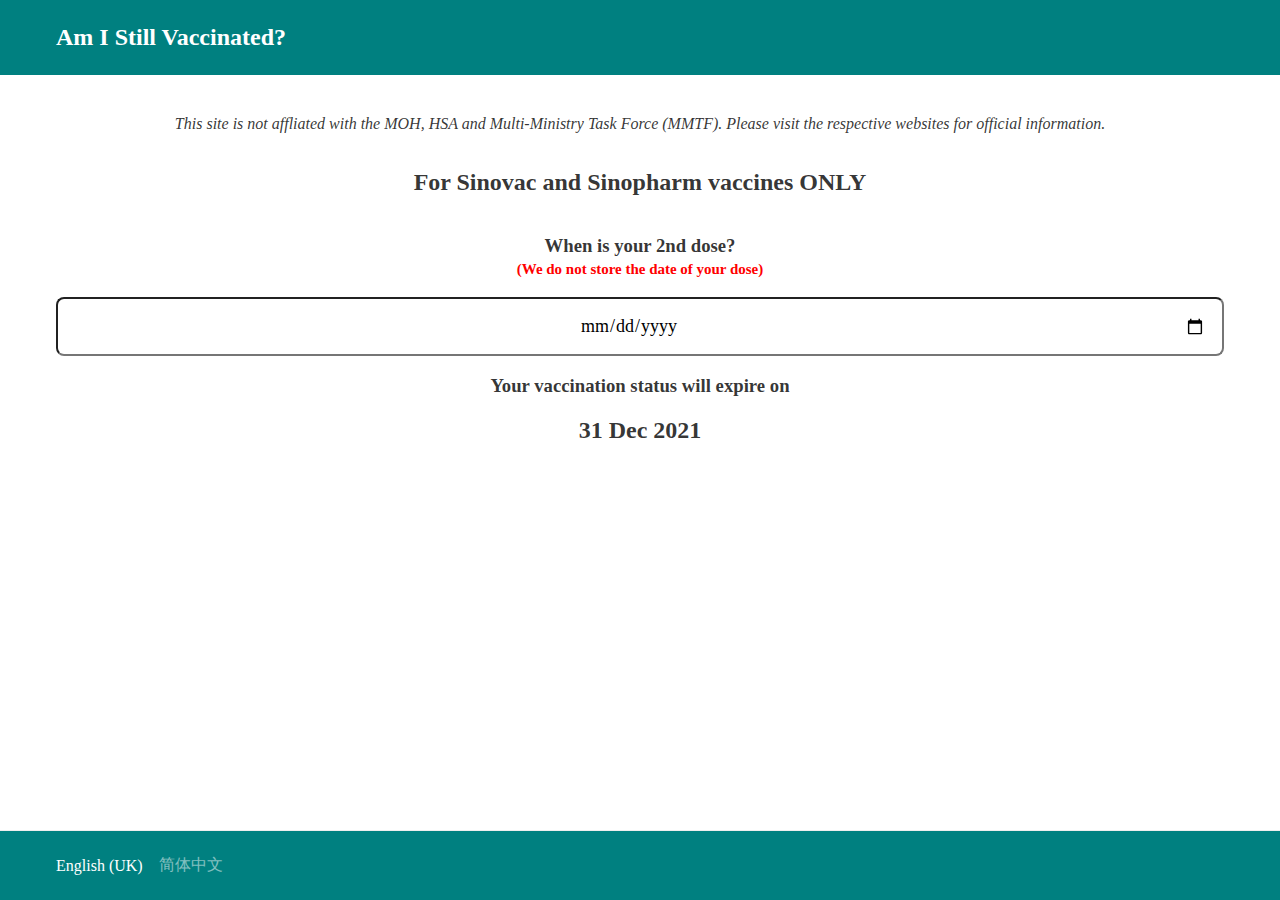
==== commit ee21b45b: "Updates" ====
--- a/index.html
+++ b/index.html
@@ -4,38 +4,46 @@
  * Licensed under the MIT license - http://opensource.org/licenses/MIT
  *
  * Copyright (c) 2020 Animate.css
- */:root{--animate-duration:1s;--animate-delay:1s;--animate-repeat:1}.animate__animated{animation-duration:1s;animation-duration:var(--animate-duration);animation-fill-mode:both}.animate__animated.animate__infinite{animation-iteration-count:infinite}.animate__animated.animate__repeat-1{animation-iteration-count:1;animation-iteration-count:var(--animate-repeat)}.animate__animated.animate__repeat-2{animation-iteration-count:2;animation-iteration-count:calc(var(--animate-repeat)*2)}.animate__animated.animate__repeat-3{animation-iteration-count:3;animation-iteration-count:calc(var(--animate-repeat)*3)}.animate__animated.animate__delay-1s{animation-delay:1s;animation-delay:var(--animate-delay)}.animate__animated.animate__delay-2s{animation-delay:2s;animation-delay:calc(var(--animate-delay)*2)}.animate__animated.animate__delay-3s{animation-delay:3s;animation-delay:calc(var(--animate-delay)*3)}.animate__animated.animate__delay-4s{animation-delay:4s;animation-delay:calc(var(--animate-delay)*4)}.animate__animated.animate__delay-5s{animation-delay:5s;animation-delay:calc(var(--animate-delay)*5)}.animate__animated.animate__faster{animation-duration:.5s;animation-duration:calc(var(--animate-duration)/2)}.animate__animated.animate__fast{animation-duration:.8s;animation-duration:calc(var(--animate-duration)*.8)}.animate__animated.animate__slow{animation-duration:2s;animation-duration:calc(var(--animate-duration)*2)}.animate__animated.animate__slower{animation-duration:3s;animation-duration:calc(var(--animate-duration)*3)}@media (prefers-reduced-motion:reduce),print{.animate__animated{animation-duration:1ms!important;animation-iteration-count:1!important;transition-duration:1ms!important}.animate__animated[class*=Out]{opacity:0}}@keyframes bounce{0%,20%,53%,to{animation-timing-function:cubic-bezier(.215,.61,.355,1);transform:translateZ(0)}40%,43%{animation-timing-function:cubic-bezier(.755,.05,.855,.06);transform:translate3d(0,-30px,0) scaleY(1.1)}70%{animation-timing-function:cubic-bezier(.755,.05,.855,.06);transform:translate3d(0,-15px,0) scaleY(1.05)}80%{transform:translateZ(0) scaleY(.95);transition-timing-function:cubic-bezier(.215,.61,.355,1)}90%{transform:translate3d(0,-4px,0) scaleY(1.02)}}.animate__bounce{animation-name:bounce;transform-origin:center bottom}@keyframes flash{0%,50%,to{opacity:1}25%,75%{opacity:0}}.animate__flash{animation-name:flash}@keyframes pulse{0%{transform:scaleX(1)}50%{transform:scale3d(1.05,1.05,1.05)}to{transform:scaleX(1)}}.animate__pulse{animation-name:pulse;animation-timing-function:ease-in-out}@keyframes rubberBand{0%{transform:scaleX(1)}30%{transform:scale3d(1.25,.75,1)}40%{transform:scale3d(.75,1.25,1)}50%{transform:scale3d(1.15,.85,1)}65%{transform:scale3d(.95,1.05,1)}75%{transform:scale3d(1.05,.95,1)}to{transform:scaleX(1)}}.animate__rubberBand{animation-name:rubberBand}@keyframes shakeX{0%,to{transform:translateZ(0)}10%,30%,50%,70%,90%{transform:translate3d(-10px,0,0)}20%,40%,60%,80%{transform:translate3d(10px,0,0)}}.animate__shakeX{animation-name:shakeX}@keyframes shakeY{0%,to{transform:translateZ(0)}10%,30%,50%,70%,90%{transform:translate3d(0,-10px,0)}20%,40%,60%,80%{transform:translate3d(0,10px,0)}}.animate__shakeY{animation-name:shakeY}@keyframes headShake{0%{transform:translateX(0)}6.5%{transform:translateX(-6px) rotateY(-9deg)}18.5%{transform:translateX(5px) rotateY(7deg)}31.5%{transform:translateX(-3px) rotateY(-5deg)}43.5%{transform:translateX(2px) rotateY(3deg)}50%{transform:translateX(0)}}.animate__headShake{animation-name:headShake;animation-timing-function:ease-in-out}@keyframes swing{20%{transform:rotate(15deg)}40%{transform:rotate(-10deg)}60%{transform:rotate(5deg)}80%{transform:rotate(-5deg)}to{transform:rotate(0deg)}}.animate__swing{animation-name:swing;transform-origin:top center}@keyframes tada{0%{transform:scaleX(1)}10%,20%{transform:scale3d(.9,.9,.9) rotate(-3deg)}30%,50%,70%,90%{transform:scale3d(1.1,1.1,1.1) rotate(3deg)}40%,60%,80%{transform:scale3d(1.1,1.1,1.1) rotate(-3deg)}to{transform:scaleX(1)}}.animate__tada{animation-name:tada}@keyframes wobble{0%{transform:translateZ(0)}15%{transform:translate3d(-25%,0,0) rotate(-5deg)}30%{transform:translate3d(20%,0,0) rotate(3deg)}45%{transform:translate3d(-15%,0,0) rotate(-3deg)}60%{transform:translate3d(10%,0,0) rotate(2deg)}75%{transform:translate3d(-5%,0,0) rotate(-1deg)}to{transform:translateZ(0)}}.animate__wobble{animation-name:wobble}@keyframes jello{0%,11.1%,to{transform:translateZ(0)}22.2%{transform:skewX(-12.5deg) skewY(-12.5deg)}33.3%{transform:skewX(6.25deg) skewY(6.25deg)}44.4%{transform:skewX(-3.125deg) skewY(-3.125deg)}55.5%{transform:skewX(1.5625deg) skewY(1.5625deg)}66.6%{transform:skewX(-.78125deg) skewY(-.78125deg)}77.7%{transform:skewX(.390625deg) skewY(.390625deg)}88.8%{transform:skewX(-.1953125deg) skewY(-.1953125deg)}}.animate__jello{animation-name:jello;transform-origin:center}@keyframes heartBeat{0%{transform:scale(1)}14%{transform:scale(1.3)}28%{transform:scale(1)}42%{transform:scale(1.3)}70%{transform:scale(1)}}.animate__heartBeat{animation-duration:1.3s;animation-duration:calc(var(--animate-duration)*1.3);animation-name:heartBeat;animation-timing-function:ease-in-out}@keyframes backInDown{0%{opacity:.7;transform:translateY(-1200px) scale(.7)}80%{opacity:.7;transform:translateY(0) scale(.7)}to{opacity:1;transform:scale(1)}}.animate__backInDown{animation-name:backInDown}@keyframes backInLeft{0%{opacity:.7;transform:translateX(-2000px) scale(.7)}80%{opacity:.7;transform:translateX(0) scale(.7)}to{opacity:1;transform:scale(1)}}.animate__backInLeft{animation-name:backInLeft}@keyframes backInRight{0%{opacity:.7;transform:translateX(2000px) scale(.7)}80%{opacity:.7;transform:translateX(0) scale(.7)}to{opacity:1;transform:scale(1)}}.animate__backInRight{animation-name:backInRight}@keyframes backInUp{0%{opacity:.7;transform:translateY(1200px) scale(.7)}80%{opacity:.7;transform:translateY(0) scale(.7)}to{opacity:1;transform:scale(1)}}.animate__backInUp{animation-name:backInUp}@keyframes backOutDown{0%{opacity:1;transform:scale(1)}20%{opacity:.7;transform:translateY(0) scale(.7)}to{opacity:.7;transform:translateY(700px) scale(.7)}}.animate__backOutDown{animation-name:backOutDown}@keyframes backOutLeft{0%{opacity:1;transform:scale(1)}20%{opacity:.7;transform:translateX(0) scale(.7)}to{opacity:.7;transform:translateX(-2000px) scale(.7)}}.animate__backOutLeft{animation-name:backOutLeft}@keyframes backOutRight{0%{opacity:1;transform:scale(1)}20%{opacity:.7;transform:translateX(0) scale(.7)}to{opacity:.7;transform:translateX(2000px) scale(.7)}}.animate__backOutRight{animation-name:backOutRight}@keyframes backOutUp{0%{opacity:1;transform:scale(1)}20%{opacity:.7;transform:translateY(0) scale(.7)}to{opacity:.7;transform:translateY(-700px) scale(.7)}}.animate__backOutUp{animation-name:backOutUp}@keyframes bounceIn{0%,20%,40%,60%,80%,to{animation-timing-function:cubic-bezier(.215,.61,.355,1)}0%{opacity:0;transform:scale3d(.3,.3,.3)}20%{transform:scale3d(1.1,1.1,1.1)}40%{transform:scale3d(.9,.9,.9)}60%{opacity:1;transform:scale3d(1.03,1.03,1.03)}80%{transform:scale3d(.97,.97,.97)}to{opacity:1;transform:scaleX(1)}}.animate__bounceIn{animation-duration:.75s;animation-duration:calc(var(--animate-duration)*.75);animation-name:bounceIn}@keyframes bounceInDown{0%,60%,75%,90%,to{animation-timing-function:cubic-bezier(.215,.61,.355,1)}0%{opacity:0;transform:translate3d(0,-3000px,0) scaleY(3)}60%{opacity:1;transform:translate3d(0,25px,0) scaleY(.9)}75%{transform:translate3d(0,-10px,0) scaleY(.95)}90%{transform:translate3d(0,5px,0) scaleY(.985)}to{transform:translateZ(0)}}.animate__bounceInDown{animation-name:bounceInDown}@keyframes bounceInLeft{0%,60%,75%,90%,to{animation-timing-function:cubic-bezier(.215,.61,.355,1)}0%{opacity:0;transform:translate3d(-3000px,0,0) scaleX(3)}60%{opacity:1;transform:translate3d(25px,0,0) scaleX(1)}75%{transform:translate3d(-10px,0,0) scaleX(.98)}90%{transform:translate3d(5px,0,0) scaleX(.995)}to{transform:translateZ(0)}}.animate__bounceInLeft{animation-name:bounceInLeft}@keyframes bounceInRight{0%,60%,75%,90%,to{animation-timing-function:cubic-bezier(.215,.61,.355,1)}0%{opacity:0;transform:translate3d(3000px,0,0) scaleX(3)}60%{opacity:1;transform:translate3d(-25px,0,0) scaleX(1)}75%{transform:translate3d(10px,0,0) scaleX(.98)}90%{transform:translate3d(-5px,0,0) scaleX(.995)}to{transform:translateZ(0)}}.animate__bounceInRight{animation-name:bounceInRight}@keyframes bounceInUp{0%,60%,75%,90%,to{animation-timing-function:cubic-bezier(.215,.61,.355,1)}0%{opacity:0;transform:translate3d(0,3000px,0) scaleY(5)}60%{opacity:1;transform:translate3d(0,-20px,0) scaleY(.9)}75%{transform:translate3d(0,10px,0) scaleY(.95)}90%{transform:translate3d(0,-5px,0) scaleY(.985)}to{transform:translateZ(0)}}.animate__bounceInUp{animation-name:bounceInUp}@keyframes bounceOut{20%{transform:scale3d(.9,.9,.9)}50%,55%{opacity:1;transform:scale3d(1.1,1.1,1.1)}to{opacity:0;transform:scale3d(.3,.3,.3)}}.animate__bounceOut{animation-duration:.75s;animation-duration:calc(var(--animate-duration)*.75);animation-name:bounceOut}@keyframes bounceOutDown{20%{transform:translate3d(0,10px,0) scaleY(.985)}40%,45%{opacity:1;transform:translate3d(0,-20px,0) scaleY(.9)}to{opacity:0;transform:translate3d(0,2000px,0) scaleY(3)}}.animate__bounceOutDown{animation-name:bounceOutDown}@keyframes bounceOutLeft{20%{opacity:1;transform:translate3d(20px,0,0) scaleX(.9)}to{opacity:0;transform:translate3d(-2000px,0,0) scaleX(2)}}.animate__bounceOutLeft{animation-name:bounceOutLeft}@keyframes bounceOutRight{20%{opacity:1;transform:translate3d(-20px,0,0) scaleX(.9)}to{opacity:0;transform:translate3d(2000px,0,0) scaleX(2)}}.animate__bounceOutRight{animation-name:bounceOutRight}@keyframes bounceOutUp{20%{transform:translate3d(0,-10px,0) scaleY(.985)}40%,45%{opacity:1;transform:translate3d(0,20px,0) scaleY(.9)}to{opacity:0;transform:translate3d(0,-2000px,0) scaleY(3)}}.animate__bounceOutUp{animation-name:bounceOutUp}@keyframes fadeIn{0%{opacity:0}to{opacity:1}}.animate__fadeIn{animation-name:fadeIn}@keyframes fadeInDown{0%{opacity:0;transform:translate3d(0,-100%,0)}to{opacity:1;transform:translateZ(0)}}.animate__fadeInDown{animation-name:fadeInDown}@keyframes fadeInDownBig{0%{opacity:0;transform:translate3d(0,-2000px,0)}to{opacity:1;transform:translateZ(0)}}.animate__fadeInDownBig{animation-name:fadeInDownBig}@keyframes fadeInLeft{0%{opacity:0;transform:translate3d(-100%,0,0)}to{opacity:1;transform:translateZ(0)}}.animate__fadeInLeft{animation-name:fadeInLeft}@keyframes fadeInLeftBig{0%{opacity:0;transform:translate3d(-2000px,0,0)}to{opacity:1;transform:translateZ(0)}}.animate__fadeInLeftBig{animation-name:fadeInLeftBig}@keyframes fadeInRight{0%{opacity:0;transform:translate3d(100%,0,0)}to{opacity:1;transform:translateZ(0)}}.animate__fadeInRight{animation-name:fadeInRight}@keyframes fadeInRightBig{0%{opacity:0;transform:translate3d(2000px,0,0)}to{opacity:1;transform:translateZ(0)}}.animate__fadeInRightBig{animation-name:fadeInRightBig}@keyframes fadeInUp{0%{opacity:0;transform:translate3d(0,100%,0)}to{opacity:1;transform:translateZ(0)}}.animate__fadeInUp{animation-name:fadeInUp}@keyframes fadeInUpBig{0%{opacity:0;transform:translate3d(0,2000px,0)}to{opacity:1;transform:translateZ(0)}}.animate__fadeInUpBig{animation-name:fadeInUpBig}@keyframes fadeInTopLeft{0%{opacity:0;transform:translate3d(-100%,-100%,0)}to{opacity:1;transform:translateZ(0)}}.animate__fadeInTopLeft{animation-name:fadeInTopLeft}@keyframes fadeInTopRight{0%{opacity:0;transform:translate3d(100%,-100%,0)}to{opacity:1;transform:translateZ(0)}}.animate__fadeInTopRight{animation-name:fadeInTopRight}@keyframes fadeInBottomLeft{0%{opacity:0;transform:translate3d(-100%,100%,0)}to{opacity:1;transform:translateZ(0)}}.animate__fadeInBottomLeft{animation-name:fadeInBottomLeft}@keyframes fadeInBottomRight{0%{opacity:0;transform:translate3d(100%,100%,0)}to{opacity:1;transform:translateZ(0)}}.animate__fadeInBottomRight{animation-name:fadeInBottomRight}@keyframes fadeOut{0%{opacity:1}to{opacity:0}}.animate__fadeOut{animation-name:fadeOut}@keyframes fadeOutDown{0%{opacity:1}to{opacity:0;transform:translate3d(0,100%,0)}}.animate__fadeOutDown{animation-name:fadeOutDown}@keyframes fadeOutDownBig{0%{opacity:1}to{opacity:0;transform:translate3d(0,2000px,0)}}.animate__fadeOutDownBig{animation-name:fadeOutDownBig}@keyframes fadeOutLeft{0%{opacity:1}to{opacity:0;transform:translate3d(-100%,0,0)}}.animate__fadeOutLeft{animation-name:fadeOutLeft}@keyframes fadeOutLeftBig{0%{opacity:1}to{opacity:0;transform:translate3d(-2000px,0,0)}}.animate__fadeOutLeftBig{animation-name:fadeOutLeftBig}@keyframes fadeOutRight{0%{opacity:1}to{opacity:0;transform:translate3d(100%,0,0)}}.animate__fadeOutRight{animation-name:fadeOutRight}@keyframes fadeOutRightBig{0%{opacity:1}to{opacity:0;transform:translate3d(2000px,0,0)}}.animate__fadeOutRightBig{animation-name:fadeOutRightBig}@keyframes fadeOutUp{0%{opacity:1}to{opacity:0;transform:translate3d(0,-100%,0)}}.animate__fadeOutUp{animation-name:fadeOutUp}@keyframes fadeOutUpBig{0%{opacity:1}to{opacity:0;transform:translate3d(0,-2000px,0)}}.animate__fadeOutUpBig{animation-name:fadeOutUpBig}@keyframes fadeOutTopLeft{0%{opacity:1;transform:translateZ(0)}to{opacity:0;transform:translate3d(-100%,-100%,0)}}.animate__fadeOutTopLeft{animation-name:fadeOutTopLeft}@keyframes fadeOutTopRight{0%{opacity:1;transform:translateZ(0)}to{opacity:0;transform:translate3d(100%,-100%,0)}}.animate__fadeOutTopRight{animation-name:fadeOutTopRight}@keyframes fadeOutBottomRight{0%{opacity:1;transform:translateZ(0)}to{opacity:0;transform:translate3d(100%,100%,0)}}.animate__fadeOutBottomRight{animation-name:fadeOutBottomRight}@keyframes fadeOutBottomLeft{0%{opacity:1;transform:translateZ(0)}to{opacity:0;transform:translate3d(-100%,100%,0)}}.animate__fadeOutBottomLeft{animation-name:fadeOutBottomLeft}@keyframes flip{0%{animation-timing-function:ease-out;transform:perspective(400px) scaleX(1) translateZ(0) rotateY(-1turn)}40%{animation-timing-function:ease-out;transform:perspective(400px) scaleX(1) translateZ(150px) rotateY(-190deg)}50%{animation-timing-function:ease-in;transform:perspective(400px) scaleX(1) translateZ(150px) rotateY(-170deg)}80%{animation-timing-function:ease-in;transform:perspective(400px) scale3d(.95,.95,.95) translateZ(0) rotateY(0deg)}to{animation-timing-function:ease-in;transform:perspective(400px) scaleX(1) translateZ(0) rotateY(0deg)}}.animate__animated.animate__flip{animation-name:flip;-webkit-backface-visibility:visible;backface-visibility:visible}@keyframes flipInX{0%{animation-timing-function:ease-in;opacity:0;transform:perspective(400px) rotateX(90deg)}40%{animation-timing-function:ease-in;transform:perspective(400px) rotateX(-20deg)}60%{opacity:1;transform:perspective(400px) rotateX(10deg)}80%{transform:perspective(400px) rotateX(-5deg)}to{transform:perspective(400px)}}.animate__flipInX{animation-name:flipInX;-webkit-backface-visibility:visible!important;backface-visibility:visible!important}@keyframes flipInY{0%{animation-timing-function:ease-in;opacity:0;transform:perspective(400px) rotateY(90deg)}40%{animation-timing-function:ease-in;transform:perspective(400px) rotateY(-20deg)}60%{opacity:1;transform:perspective(400px) rotateY(10deg)}80%{transform:perspective(400px) rotateY(-5deg)}to{transform:perspective(400px)}}.animate__flipInY{animation-name:flipInY;-webkit-backface-visibility:visible!important;backface-visibility:visible!important}@keyframes flipOutX{0%{transform:perspective(400px)}30%{opacity:1;transform:perspective(400px) rotateX(-20deg)}to{opacity:0;transform:perspective(400px) rotateX(90deg)}}.animate__flipOutX{animation-duration:.75s;animation-duration:calc(var(--animate-duration)*.75);animation-name:flipOutX;-webkit-backface-visibility:visible!important;backface-visibility:visible!important}@keyframes flipOutY{0%{transform:perspective(400px)}30%{opacity:1;transform:perspective(400px) rotateY(-15deg)}to{opacity:0;transform:perspective(400px) rotateY(90deg)}}.animate__flipOutY{animation-duration:.75s;animation-duration:calc(var(--animate-duration)*.75);animation-name:flipOutY;-webkit-backface-visibility:visible!important;backface-visibility:visible!important}@keyframes lightSpeedInRight{0%{opacity:0;transform:translate3d(100%,0,0) skewX(-30deg)}60%{opacity:1;transform:skewX(20deg)}80%{transform:skewX(-5deg)}to{transform:translateZ(0)}}.animate__lightSpeedInRight{animation-name:lightSpeedInRight;animation-timing-function:ease-out}@keyframes lightSpeedInLeft{0%{opacity:0;transform:translate3d(-100%,0,0) skewX(30deg)}60%{opacity:1;transform:skewX(-20deg)}80%{transform:skewX(5deg)}to{transform:translateZ(0)}}.animate__lightSpeedInLeft{animation-name:lightSpeedInLeft;animation-timing-function:ease-out}@keyframes lightSpeedOutRight{0%{opacity:1}to{opacity:0;transform:translate3d(100%,0,0) skewX(30deg)}}.animate__lightSpeedOutRight{animation-name:lightSpeedOutRight;animation-timing-function:ease-in}@keyframes lightSpeedOutLeft{0%{opacity:1}to{opacity:0;transform:translate3d(-100%,0,0) skewX(-30deg)}}.animate__lightSpeedOutLeft{animation-name:lightSpeedOutLeft;animation-timing-function:ease-in}@keyframes rotateIn{0%{opacity:0;transform:rotate(-200deg)}to{opacity:1;transform:translateZ(0)}}.animate__rotateIn{animation-name:rotateIn;transform-origin:center}@keyframes rotateInDownLeft{0%{opacity:0;transform:rotate(-45deg)}to{opacity:1;transform:translateZ(0)}}.animate__rotateInDownLeft{animation-name:rotateInDownLeft;transform-origin:left bottom}@keyframes rotateInDownRight{0%{opacity:0;transform:rotate(45deg)}to{opacity:1;transform:translateZ(0)}}.animate__rotateInDownRight{animation-name:rotateInDownRight;transform-origin:right bottom}@keyframes rotateInUpLeft{0%{opacity:0;transform:rotate(45deg)}to{opacity:1;transform:translateZ(0)}}.animate__rotateInUpLeft{animation-name:rotateInUpLeft;transform-origin:left bottom}@keyframes rotateInUpRight{0%{opacity:0;transform:rotate(-90deg)}to{opacity:1;transform:translateZ(0)}}.animate__rotateInUpRight{animation-name:rotateInUpRight;transform-origin:right bottom}@keyframes rotateOut{0%{opacity:1}to{opacity:0;transform:rotate(200deg)}}.animate__rotateOut{animation-name:rotateOut;transform-origin:center}@keyframes rotateOutDownLeft{0%{opacity:1}to{opacity:0;transform:rotate(45deg)}}.animate__rotateOutDownLeft{animation-name:rotateOutDownLeft;transform-origin:left bottom}@keyframes rotateOutDownRight{0%{opacity:1}to{opacity:0;transform:rotate(-45deg)}}.animate__rotateOutDownRight{animation-name:rotateOutDownRight;transform-origin:right bottom}@keyframes rotateOutUpLeft{0%{opacity:1}to{opacity:0;transform:rotate(-45deg)}}.animate__rotateOutUpLeft{animation-name:rotateOutUpLeft;transform-origin:left bottom}@keyframes rotateOutUpRight{0%{opacity:1}to{opacity:0;transform:rotate(90deg)}}.animate__rotateOutUpRight{animation-name:rotateOutUpRight;transform-origin:right bottom}@keyframes hinge{0%{animation-timing-function:ease-in-out}20%,60%{animation-timing-function:ease-in-out;transform:rotate(80deg)}40%,80%{animation-timing-function:ease-in-out;opacity:1;transform:rotate(60deg)}to{opacity:0;transform:translate3d(0,700px,0)}}.animate__hinge{animation-duration:2s;animation-duration:calc(var(--animate-duration)*2);animation-name:hinge;transform-origin:top left}@keyframes jackInTheBox{0%{opacity:0;transform:scale(.1) rotate(30deg);transform-origin:center bottom}50%{transform:rotate(-10deg)}70%{transform:rotate(3deg)}to{opacity:1;transform:scale(1)}}.animate__jackInTheBox{animation-name:jackInTheBox}@keyframes rollIn{0%{opacity:0;transform:translate3d(-100%,0,0) rotate(-120deg)}to{opacity:1;transform:translateZ(0)}}.animate__rollIn{animation-name:rollIn}@keyframes rollOut{0%{opacity:1}to{opacity:0;transform:translate3d(100%,0,0) rotate(120deg)}}.animate__rollOut{animation-name:rollOut}@keyframes zoomIn{0%{opacity:0;transform:scale3d(.3,.3,.3)}50%{opacity:1}}.animate__zoomIn{animation-name:zoomIn}@keyframes zoomInDown{0%{animation-timing-function:cubic-bezier(.55,.055,.675,.19);opacity:0;transform:scale3d(.1,.1,.1) translate3d(0,-1000px,0)}60%{animation-timing-function:cubic-bezier(.175,.885,.32,1);opacity:1;transform:scale3d(.475,.475,.475) translate3d(0,60px,0)}}.animate__zoomInDown{animation-name:zoomInDown}@keyframes zoomInLeft{0%{animation-timing-function:cubic-bezier(.55,.055,.675,.19);opacity:0;transform:scale3d(.1,.1,.1) translate3d(-1000px,0,0)}60%{animation-timing-function:cubic-bezier(.175,.885,.32,1);opacity:1;transform:scale3d(.475,.475,.475) translate3d(10px,0,0)}}.animate__zoomInLeft{animation-name:zoomInLeft}@keyframes zoomInRight{0%{animation-timing-function:cubic-bezier(.55,.055,.675,.19);opacity:0;transform:scale3d(.1,.1,.1) translate3d(1000px,0,0)}60%{animation-timing-function:cubic-bezier(.175,.885,.32,1);opacity:1;transform:scale3d(.475,.475,.475) translate3d(-10px,0,0)}}.animate__zoomInRight{animation-name:zoomInRight}@keyframes zoomInUp{0%{animation-timing-function:cubic-bezier(.55,.055,.675,.19);opacity:0;transform:scale3d(.1,.1,.1) translate3d(0,1000px,0)}60%{animation-timing-function:cubic-bezier(.175,.885,.32,1);opacity:1;transform:scale3d(.475,.475,.475) translate3d(0,-60px,0)}}.animate__zoomInUp{animation-name:zoomInUp}@keyframes zoomOut{0%{opacity:1}50%{opacity:0;transform:scale3d(.3,.3,.3)}to{opacity:0}}.animate__zoomOut{animation-name:zoomOut}@keyframes zoomOutDown{40%{animation-timing-function:cubic-bezier(.55,.055,.675,.19);opacity:1;transform:scale3d(.475,.475,.475) translate3d(0,-60px,0)}to{animation-timing-function:cubic-bezier(.175,.885,.32,1);opacity:0;transform:scale3d(.1,.1,.1) translate3d(0,2000px,0)}}.animate__zoomOutDown{animation-name:zoomOutDown;transform-origin:center bottom}@keyframes zoomOutLeft{40%{opacity:1;transform:scale3d(.475,.475,.475) translate3d(42px,0,0)}to{opacity:0;transform:scale(.1) translate3d(-2000px,0,0)}}.animate__zoomOutLeft{animation-name:zoomOutLeft;transform-origin:left center}@keyframes zoomOutRight{40%{opacity:1;transform:scale3d(.475,.475,.475) translate3d(-42px,0,0)}to{opacity:0;transform:scale(.1) translate3d(2000px,0,0)}}.animate__zoomOutRight{animation-name:zoomOutRight;transform-origin:right center}@keyframes zoomOutUp{40%{animation-timing-function:cubic-bezier(.55,.055,.675,.19);opacity:1;transform:scale3d(.475,.475,.475) translate3d(0,60px,0)}to{animation-timing-function:cubic-bezier(.175,.885,.32,1);opacity:0;transform:scale3d(.1,.1,.1) translate3d(0,-2000px,0)}}.animate__zoomOutUp{animation-name:zoomOutUp;transform-origin:center bottom}@keyframes slideInDown{0%{transform:translate3d(0,-100%,0);visibility:visible}to{transform:translateZ(0)}}.animate__slideInDown{animation-name:slideInDown}@keyframes slideInLeft{0%{transform:translate3d(-100%,0,0);visibility:visible}to{transform:translateZ(0)}}.animate__slideInLeft{animation-name:slideInLeft}@keyframes slideInRight{0%{transform:translate3d(100%,0,0);visibility:visible}to{transform:translateZ(0)}}.animate__slideInRight{animation-name:slideInRight}@keyframes slideInUp{0%{transform:translate3d(0,100%,0);visibility:visible}to{transform:translateZ(0)}}.animate__slideInUp{animation-name:slideInUp}@keyframes slideOutDown{0%{transform:translateZ(0)}to{transform:translate3d(0,100%,0);visibility:hidden}}.animate__slideOutDown{animation-name:slideOutDown}@keyframes slideOutLeft{0%{transform:translateZ(0)}to{transform:translate3d(-100%,0,0);visibility:hidden}}.animate__slideOutLeft{animation-name:slideOutLeft}@keyframes slideOutRight{0%{transform:translateZ(0)}to{transform:translate3d(100%,0,0);visibility:hidden}}.animate__slideOutRight{animation-name:slideOutRight}@keyframes slideOutUp{0%{transform:translateZ(0)}to{transform:translate3d(0,-100%,0);visibility:hidden}}.animate__slideOutUp{animation-name:slideOutUp}</style><meta name="generator" content="Gatsby 4.0.0"/><title data-react-helmet="true">Am I Still Vaccinated? | Am I Still Vaccinated?</title><meta data-react-helmet="true" name="description" content="A platform for inactivated vaccine users in Singapore"/><meta data-react-helmet="true" property="og:title" content="Am I Still Vaccinated?"/><meta data-react-helmet="true" property="og:description" content="A platform for inactivated vaccine users in Singapore"/><meta data-react-helmet="true" property="og:type" content="website"/><meta data-react-helmet="true" name="twitter:card" content="summary"/><meta data-react-helmet="true" name="twitter:creator" content="Ru Chern Chong &lt;dev@ruchern.xyz&gt;"/><meta data-react-helmet="true" name="twitter:title" content="Am I Still Vaccinated?"/><meta data-react-helmet="true" name="twitter:description" content="A platform for inactivated vaccine users in Singapore"/><style>.gatsby-image-wrapper{position:relative;overflow:hidden}.gatsby-image-wrapper img{bottom:0;height:100%;left:0;margin:0;max-width:none;padding:0;position:absolute;right:0;top:0;width:100%;object-fit:cover}.gatsby-image-wrapper [data-main-image]{opacity:0;transform:translateZ(0);transition:opacity .25s linear;will-change:opacity}.gatsby-image-wrapper-constrained{display:inline-block;vertical-align:top}</style><noscript><style>.gatsby-image-wrapper noscript [data-main-image]{opacity:1!important}.gatsby-image-wrapper [data-placeholder-image]{opacity:0!important}</style></noscript><script type="module">const e="undefined"!=typeof HTMLImageElement&&"loading"in HTMLImageElement.prototype;e&&document.body.addEventListener("load",(function(e){if(void 0===e.target.dataset.mainImage)return;if(void 0===e.target.dataset.gatsbyImageSsr)return;const t=e.target;let a=null,n=t;for(;null===a&&n;)void 0!==n.parentNode.dataset.gatsbyImageWrapper&&(a=n.parentNode),n=n.parentNode;const o=a.querySelector("[data-placeholder-image]"),r=new Image;r.src=t.currentSrc,r.decode().catch((()=>{})).then((()=>{t.style.opacity=1,o&&(o.style.opacity=0,o.style.transition="opacity 500ms linear")}))}),!0);</script><link rel="icon" href="/am-i-still-vaccinated/favicon-32x32.png?v=fe3a592c0a4d912b5e1649130002eaae" type="image/png"/><link rel="manifest" href="/am-i-still-vaccinated/manifest.webmanifest" crossorigin="anonymous"/><link rel="apple-touch-icon" sizes="48x48" href="/am-i-still-vaccinated/icons/icon-48x48.png?v=fe3a592c0a4d912b5e1649130002eaae"/><link rel="apple-touch-icon" sizes="72x72" href="/am-i-still-vaccinated/icons/icon-72x72.png?v=fe3a592c0a4d912b5e1649130002eaae"/><link rel="apple-touch-icon" sizes="96x96" href="/am-i-still-vaccinated/icons/icon-96x96.png?v=fe3a592c0a4d912b5e1649130002eaae"/><link rel="apple-touch-icon" sizes="144x144" href="/am-i-still-vaccinated/icons/icon-144x144.png?v=fe3a592c0a4d912b5e1649130002eaae"/><link rel="apple-touch-icon" sizes="192x192" href="/am-i-still-vaccinated/icons/icon-192x192.png?v=fe3a592c0a4d912b5e1649130002eaae"/><link rel="apple-touch-icon" sizes="256x256" href="/am-i-still-vaccinated/icons/icon-256x256.png?v=fe3a592c0a4d912b5e1649130002eaae"/><link rel="apple-touch-icon" sizes="384x384" href="/am-i-still-vaccinated/icons/icon-384x384.png?v=fe3a592c0a4d912b5e1649130002eaae"/><link rel="apple-touch-icon" sizes="512x512" href="/am-i-still-vaccinated/icons/icon-512x512.png?v=fe3a592c0a4d912b5e1649130002eaae"/><style data-styled="" data-styled-version="5.3.3">.kjoRpn{width:100%;position:fixed;bottom:0;display:-webkit-box;display:-webkit-flex;display:-ms-flexbox;display:flex;-webkit-align-items:center;-webkit-box-align:center;-ms-flex-align:center;align-items:center;padding:16px;color:#fff;background-color:#008080;border-top:1px solid #eee;}/*!sc*/
+ */:root{--animate-duration:1s;--animate-delay:1s;--animate-repeat:1}.animate__animated{animation-duration:1s;animation-duration:var(--animate-duration);animation-fill-mode:both}.animate__animated.animate__infinite{animation-iteration-count:infinite}.animate__animated.animate__repeat-1{animation-iteration-count:1;animation-iteration-count:var(--animate-repeat)}.animate__animated.animate__repeat-2{animation-iteration-count:2;animation-iteration-count:calc(var(--animate-repeat)*2)}.animate__animated.animate__repeat-3{animation-iteration-count:3;animation-iteration-count:calc(var(--animate-repeat)*3)}.animate__animated.animate__delay-1s{animation-delay:1s;animation-delay:var(--animate-delay)}.animate__animated.animate__delay-2s{animation-delay:2s;animation-delay:calc(var(--animate-delay)*2)}.animate__animated.animate__delay-3s{animation-delay:3s;animation-delay:calc(var(--animate-delay)*3)}.animate__animated.animate__delay-4s{animation-delay:4s;animation-delay:calc(var(--animate-delay)*4)}.animate__animated.animate__delay-5s{animation-delay:5s;animation-delay:calc(var(--animate-delay)*5)}.animate__animated.animate__faster{animation-duration:.5s;animation-duration:calc(var(--animate-duration)/2)}.animate__animated.animate__fast{animation-duration:.8s;animation-duration:calc(var(--animate-duration)*.8)}.animate__animated.animate__slow{animation-duration:2s;animation-duration:calc(var(--animate-duration)*2)}.animate__animated.animate__slower{animation-duration:3s;animation-duration:calc(var(--animate-duration)*3)}@media (prefers-reduced-motion:reduce),print{.animate__animated{animation-duration:1ms!important;animation-iteration-count:1!important;transition-duration:1ms!important}.animate__animated[class*=Out]{opacity:0}}@keyframes bounce{0%,20%,53%,to{animation-timing-function:cubic-bezier(.215,.61,.355,1);transform:translateZ(0)}40%,43%{animation-timing-function:cubic-bezier(.755,.05,.855,.06);transform:translate3d(0,-30px,0) scaleY(1.1)}70%{animation-timing-function:cubic-bezier(.755,.05,.855,.06);transform:translate3d(0,-15px,0) scaleY(1.05)}80%{transform:translateZ(0) scaleY(.95);transition-timing-function:cubic-bezier(.215,.61,.355,1)}90%{transform:translate3d(0,-4px,0) scaleY(1.02)}}.animate__bounce{animation-name:bounce;transform-origin:center bottom}@keyframes flash{0%,50%,to{opacity:1}25%,75%{opacity:0}}.animate__flash{animation-name:flash}@keyframes pulse{0%{transform:scaleX(1)}50%{transform:scale3d(1.05,1.05,1.05)}to{transform:scaleX(1)}}.animate__pulse{animation-name:pulse;animation-timing-function:ease-in-out}@keyframes rubberBand{0%{transform:scaleX(1)}30%{transform:scale3d(1.25,.75,1)}40%{transform:scale3d(.75,1.25,1)}50%{transform:scale3d(1.15,.85,1)}65%{transform:scale3d(.95,1.05,1)}75%{transform:scale3d(1.05,.95,1)}to{transform:scaleX(1)}}.animate__rubberBand{animation-name:rubberBand}@keyframes shakeX{0%,to{transform:translateZ(0)}10%,30%,50%,70%,90%{transform:translate3d(-10px,0,0)}20%,40%,60%,80%{transform:translate3d(10px,0,0)}}.animate__shakeX{animation-name:shakeX}@keyframes shakeY{0%,to{transform:translateZ(0)}10%,30%,50%,70%,90%{transform:translate3d(0,-10px,0)}20%,40%,60%,80%{transform:translate3d(0,10px,0)}}.animate__shakeY{animation-name:shakeY}@keyframes headShake{0%{transform:translateX(0)}6.5%{transform:translateX(-6px) rotateY(-9deg)}18.5%{transform:translateX(5px) rotateY(7deg)}31.5%{transform:translateX(-3px) rotateY(-5deg)}43.5%{transform:translateX(2px) rotateY(3deg)}50%{transform:translateX(0)}}.animate__headShake{animation-name:headShake;animation-timing-function:ease-in-out}@keyframes swing{20%{transform:rotate(15deg)}40%{transform:rotate(-10deg)}60%{transform:rotate(5deg)}80%{transform:rotate(-5deg)}to{transform:rotate(0deg)}}.animate__swing{animation-name:swing;transform-origin:top center}@keyframes tada{0%{transform:scaleX(1)}10%,20%{transform:scale3d(.9,.9,.9) rotate(-3deg)}30%,50%,70%,90%{transform:scale3d(1.1,1.1,1.1) rotate(3deg)}40%,60%,80%{transform:scale3d(1.1,1.1,1.1) rotate(-3deg)}to{transform:scaleX(1)}}.animate__tada{animation-name:tada}@keyframes wobble{0%{transform:translateZ(0)}15%{transform:translate3d(-25%,0,0) rotate(-5deg)}30%{transform:translate3d(20%,0,0) rotate(3deg)}45%{transform:translate3d(-15%,0,0) rotate(-3deg)}60%{transform:translate3d(10%,0,0) rotate(2deg)}75%{transform:translate3d(-5%,0,0) rotate(-1deg)}to{transform:translateZ(0)}}.animate__wobble{animation-name:wobble}@keyframes jello{0%,11.1%,to{transform:translateZ(0)}22.2%{transform:skewX(-12.5deg) skewY(-12.5deg)}33.3%{transform:skewX(6.25deg) skewY(6.25deg)}44.4%{transform:skewX(-3.125deg) skewY(-3.125deg)}55.5%{transform:skewX(1.5625deg) skewY(1.5625deg)}66.6%{transform:skewX(-.78125deg) skewY(-.78125deg)}77.7%{transform:skewX(.390625deg) skewY(.390625deg)}88.8%{transform:skewX(-.1953125deg) skewY(-.1953125deg)}}.animate__jello{animation-name:jello;transform-origin:center}@keyframes heartBeat{0%{transform:scale(1)}14%{transform:scale(1.3)}28%{transform:scale(1)}42%{transform:scale(1.3)}70%{transform:scale(1)}}.animate__heartBeat{animation-duration:1.3s;animation-duration:calc(var(--animate-duration)*1.3);animation-name:heartBeat;animation-timing-function:ease-in-out}@keyframes backInDown{0%{opacity:.7;transform:translateY(-1200px) scale(.7)}80%{opacity:.7;transform:translateY(0) scale(.7)}to{opacity:1;transform:scale(1)}}.animate__backInDown{animation-name:backInDown}@keyframes backInLeft{0%{opacity:.7;transform:translateX(-2000px) scale(.7)}80%{opacity:.7;transform:translateX(0) scale(.7)}to{opacity:1;transform:scale(1)}}.animate__backInLeft{animation-name:backInLeft}@keyframes backInRight{0%{opacity:.7;transform:translateX(2000px) scale(.7)}80%{opacity:.7;transform:translateX(0) scale(.7)}to{opacity:1;transform:scale(1)}}.animate__backInRight{animation-name:backInRight}@keyframes backInUp{0%{opacity:.7;transform:translateY(1200px) scale(.7)}80%{opacity:.7;transform:translateY(0) scale(.7)}to{opacity:1;transform:scale(1)}}.animate__backInUp{animation-name:backInUp}@keyframes backOutDown{0%{opacity:1;transform:scale(1)}20%{opacity:.7;transform:translateY(0) scale(.7)}to{opacity:.7;transform:translateY(700px) scale(.7)}}.animate__backOutDown{animation-name:backOutDown}@keyframes backOutLeft{0%{opacity:1;transform:scale(1)}20%{opacity:.7;transform:translateX(0) scale(.7)}to{opacity:.7;transform:translateX(-2000px) scale(.7)}}.animate__backOutLeft{animation-name:backOutLeft}@keyframes backOutRight{0%{opacity:1;transform:scale(1)}20%{opacity:.7;transform:translateX(0) scale(.7)}to{opacity:.7;transform:translateX(2000px) scale(.7)}}.animate__backOutRight{animation-name:backOutRight}@keyframes backOutUp{0%{opacity:1;transform:scale(1)}20%{opacity:.7;transform:translateY(0) scale(.7)}to{opacity:.7;transform:translateY(-700px) scale(.7)}}.animate__backOutUp{animation-name:backOutUp}@keyframes bounceIn{0%,20%,40%,60%,80%,to{animation-timing-function:cubic-bezier(.215,.61,.355,1)}0%{opacity:0;transform:scale3d(.3,.3,.3)}20%{transform:scale3d(1.1,1.1,1.1)}40%{transform:scale3d(.9,.9,.9)}60%{opacity:1;transform:scale3d(1.03,1.03,1.03)}80%{transform:scale3d(.97,.97,.97)}to{opacity:1;transform:scaleX(1)}}.animate__bounceIn{animation-duration:.75s;animation-duration:calc(var(--animate-duration)*.75);animation-name:bounceIn}@keyframes bounceInDown{0%,60%,75%,90%,to{animation-timing-function:cubic-bezier(.215,.61,.355,1)}0%{opacity:0;transform:translate3d(0,-3000px,0) scaleY(3)}60%{opacity:1;transform:translate3d(0,25px,0) scaleY(.9)}75%{transform:translate3d(0,-10px,0) scaleY(.95)}90%{transform:translate3d(0,5px,0) scaleY(.985)}to{transform:translateZ(0)}}.animate__bounceInDown{animation-name:bounceInDown}@keyframes bounceInLeft{0%,60%,75%,90%,to{animation-timing-function:cubic-bezier(.215,.61,.355,1)}0%{opacity:0;transform:translate3d(-3000px,0,0) scaleX(3)}60%{opacity:1;transform:translate3d(25px,0,0) scaleX(1)}75%{transform:translate3d(-10px,0,0) scaleX(.98)}90%{transform:translate3d(5px,0,0) scaleX(.995)}to{transform:translateZ(0)}}.animate__bounceInLeft{animation-name:bounceInLeft}@keyframes bounceInRight{0%,60%,75%,90%,to{animation-timing-function:cubic-bezier(.215,.61,.355,1)}0%{opacity:0;transform:translate3d(3000px,0,0) scaleX(3)}60%{opacity:1;transform:translate3d(-25px,0,0) scaleX(1)}75%{transform:translate3d(10px,0,0) scaleX(.98)}90%{transform:translate3d(-5px,0,0) scaleX(.995)}to{transform:translateZ(0)}}.animate__bounceInRight{animation-name:bounceInRight}@keyframes bounceInUp{0%,60%,75%,90%,to{animation-timing-function:cubic-bezier(.215,.61,.355,1)}0%{opacity:0;transform:translate3d(0,3000px,0) scaleY(5)}60%{opacity:1;transform:translate3d(0,-20px,0) scaleY(.9)}75%{transform:translate3d(0,10px,0) scaleY(.95)}90%{transform:translate3d(0,-5px,0) scaleY(.985)}to{transform:translateZ(0)}}.animate__bounceInUp{animation-name:bounceInUp}@keyframes bounceOut{20%{transform:scale3d(.9,.9,.9)}50%,55%{opacity:1;transform:scale3d(1.1,1.1,1.1)}to{opacity:0;transform:scale3d(.3,.3,.3)}}.animate__bounceOut{animation-duration:.75s;animation-duration:calc(var(--animate-duration)*.75);animation-name:bounceOut}@keyframes bounceOutDown{20%{transform:translate3d(0,10px,0) scaleY(.985)}40%,45%{opacity:1;transform:translate3d(0,-20px,0) scaleY(.9)}to{opacity:0;transform:translate3d(0,2000px,0) scaleY(3)}}.animate__bounceOutDown{animation-name:bounceOutDown}@keyframes bounceOutLeft{20%{opacity:1;transform:translate3d(20px,0,0) scaleX(.9)}to{opacity:0;transform:translate3d(-2000px,0,0) scaleX(2)}}.animate__bounceOutLeft{animation-name:bounceOutLeft}@keyframes bounceOutRight{20%{opacity:1;transform:translate3d(-20px,0,0) scaleX(.9)}to{opacity:0;transform:translate3d(2000px,0,0) scaleX(2)}}.animate__bounceOutRight{animation-name:bounceOutRight}@keyframes bounceOutUp{20%{transform:translate3d(0,-10px,0) scaleY(.985)}40%,45%{opacity:1;transform:translate3d(0,20px,0) scaleY(.9)}to{opacity:0;transform:translate3d(0,-2000px,0) scaleY(3)}}.animate__bounceOutUp{animation-name:bounceOutUp}@keyframes fadeIn{0%{opacity:0}to{opacity:1}}.animate__fadeIn{animation-name:fadeIn}@keyframes fadeInDown{0%{opacity:0;transform:translate3d(0,-100%,0)}to{opacity:1;transform:translateZ(0)}}.animate__fadeInDown{animation-name:fadeInDown}@keyframes fadeInDownBig{0%{opacity:0;transform:translate3d(0,-2000px,0)}to{opacity:1;transform:translateZ(0)}}.animate__fadeInDownBig{animation-name:fadeInDownBig}@keyframes fadeInLeft{0%{opacity:0;transform:translate3d(-100%,0,0)}to{opacity:1;transform:translateZ(0)}}.animate__fadeInLeft{animation-name:fadeInLeft}@keyframes fadeInLeftBig{0%{opacity:0;transform:translate3d(-2000px,0,0)}to{opacity:1;transform:translateZ(0)}}.animate__fadeInLeftBig{animation-name:fadeInLeftBig}@keyframes fadeInRight{0%{opacity:0;transform:translate3d(100%,0,0)}to{opacity:1;transform:translateZ(0)}}.animate__fadeInRight{animation-name:fadeInRight}@keyframes fadeInRightBig{0%{opacity:0;transform:translate3d(2000px,0,0)}to{opacity:1;transform:translateZ(0)}}.animate__fadeInRightBig{animation-name:fadeInRightBig}@keyframes fadeInUp{0%{opacity:0;transform:translate3d(0,100%,0)}to{opacity:1;transform:translateZ(0)}}.animate__fadeInUp{animation-name:fadeInUp}@keyframes fadeInUpBig{0%{opacity:0;transform:translate3d(0,2000px,0)}to{opacity:1;transform:translateZ(0)}}.animate__fadeInUpBig{animation-name:fadeInUpBig}@keyframes fadeInTopLeft{0%{opacity:0;transform:translate3d(-100%,-100%,0)}to{opacity:1;transform:translateZ(0)}}.animate__fadeInTopLeft{animation-name:fadeInTopLeft}@keyframes fadeInTopRight{0%{opacity:0;transform:translate3d(100%,-100%,0)}to{opacity:1;transform:translateZ(0)}}.animate__fadeInTopRight{animation-name:fadeInTopRight}@keyframes fadeInBottomLeft{0%{opacity:0;transform:translate3d(-100%,100%,0)}to{opacity:1;transform:translateZ(0)}}.animate__fadeInBottomLeft{animation-name:fadeInBottomLeft}@keyframes fadeInBottomRight{0%{opacity:0;transform:translate3d(100%,100%,0)}to{opacity:1;transform:translateZ(0)}}.animate__fadeInBottomRight{animation-name:fadeInBottomRight}@keyframes fadeOut{0%{opacity:1}to{opacity:0}}.animate__fadeOut{animation-name:fadeOut}@keyframes fadeOutDown{0%{opacity:1}to{opacity:0;transform:translate3d(0,100%,0)}}.animate__fadeOutDown{animation-name:fadeOutDown}@keyframes fadeOutDownBig{0%{opacity:1}to{opacity:0;transform:translate3d(0,2000px,0)}}.animate__fadeOutDownBig{animation-name:fadeOutDownBig}@keyframes fadeOutLeft{0%{opacity:1}to{opacity:0;transform:translate3d(-100%,0,0)}}.animate__fadeOutLeft{animation-name:fadeOutLeft}@keyframes fadeOutLeftBig{0%{opacity:1}to{opacity:0;transform:translate3d(-2000px,0,0)}}.animate__fadeOutLeftBig{animation-name:fadeOutLeftBig}@keyframes fadeOutRight{0%{opacity:1}to{opacity:0;transform:translate3d(100%,0,0)}}.animate__fadeOutRight{animation-name:fadeOutRight}@keyframes fadeOutRightBig{0%{opacity:1}to{opacity:0;transform:translate3d(2000px,0,0)}}.animate__fadeOutRightBig{animation-name:fadeOutRightBig}@keyframes fadeOutUp{0%{opacity:1}to{opacity:0;transform:translate3d(0,-100%,0)}}.animate__fadeOutUp{animation-name:fadeOutUp}@keyframes fadeOutUpBig{0%{opacity:1}to{opacity:0;transform:translate3d(0,-2000px,0)}}.animate__fadeOutUpBig{animation-name:fadeOutUpBig}@keyframes fadeOutTopLeft{0%{opacity:1;transform:translateZ(0)}to{opacity:0;transform:translate3d(-100%,-100%,0)}}.animate__fadeOutTopLeft{animation-name:fadeOutTopLeft}@keyframes fadeOutTopRight{0%{opacity:1;transform:translateZ(0)}to{opacity:0;transform:translate3d(100%,-100%,0)}}.animate__fadeOutTopRight{animation-name:fadeOutTopRight}@keyframes fadeOutBottomRight{0%{opacity:1;transform:translateZ(0)}to{opacity:0;transform:translate3d(100%,100%,0)}}.animate__fadeOutBottomRight{animation-name:fadeOutBottomRight}@keyframes fadeOutBottomLeft{0%{opacity:1;transform:translateZ(0)}to{opacity:0;transform:translate3d(-100%,100%,0)}}.animate__fadeOutBottomLeft{animation-name:fadeOutBottomLeft}@keyframes flip{0%{animation-timing-function:ease-out;transform:perspective(400px) scaleX(1) translateZ(0) rotateY(-1turn)}40%{animation-timing-function:ease-out;transform:perspective(400px) scaleX(1) translateZ(150px) rotateY(-190deg)}50%{animation-timing-function:ease-in;transform:perspective(400px) scaleX(1) translateZ(150px) rotateY(-170deg)}80%{animation-timing-function:ease-in;transform:perspective(400px) scale3d(.95,.95,.95) translateZ(0) rotateY(0deg)}to{animation-timing-function:ease-in;transform:perspective(400px) scaleX(1) translateZ(0) rotateY(0deg)}}.animate__animated.animate__flip{animation-name:flip;-webkit-backface-visibility:visible;backface-visibility:visible}@keyframes flipInX{0%{animation-timing-function:ease-in;opacity:0;transform:perspective(400px) rotateX(90deg)}40%{animation-timing-function:ease-in;transform:perspective(400px) rotateX(-20deg)}60%{opacity:1;transform:perspective(400px) rotateX(10deg)}80%{transform:perspective(400px) rotateX(-5deg)}to{transform:perspective(400px)}}.animate__flipInX{animation-name:flipInX;-webkit-backface-visibility:visible!important;backface-visibility:visible!important}@keyframes flipInY{0%{animation-timing-function:ease-in;opacity:0;transform:perspective(400px) rotateY(90deg)}40%{animation-timing-function:ease-in;transform:perspective(400px) rotateY(-20deg)}60%{opacity:1;transform:perspective(400px) rotateY(10deg)}80%{transform:perspective(400px) rotateY(-5deg)}to{transform:perspective(400px)}}.animate__flipInY{animation-name:flipInY;-webkit-backface-visibility:visible!important;backface-visibility:visible!important}@keyframes flipOutX{0%{transform:perspective(400px)}30%{opacity:1;transform:perspective(400px) rotateX(-20deg)}to{opacity:0;transform:perspective(400px) rotateX(90deg)}}.animate__flipOutX{animation-duration:.75s;animation-duration:calc(var(--animate-duration)*.75);animation-name:flipOutX;-webkit-backface-visibility:visible!important;backface-visibility:visible!important}@keyframes flipOutY{0%{transform:perspective(400px)}30%{opacity:1;transform:perspective(400px) rotateY(-15deg)}to{opacity:0;transform:perspective(400px) rotateY(90deg)}}.animate__flipOutY{animation-duration:.75s;animation-duration:calc(var(--animate-duration)*.75);animation-name:flipOutY;-webkit-backface-visibility:visible!important;backface-visibility:visible!important}@keyframes lightSpeedInRight{0%{opacity:0;transform:translate3d(100%,0,0) skewX(-30deg)}60%{opacity:1;transform:skewX(20deg)}80%{transform:skewX(-5deg)}to{transform:translateZ(0)}}.animate__lightSpeedInRight{animation-name:lightSpeedInRight;animation-timing-function:ease-out}@keyframes lightSpeedInLeft{0%{opacity:0;transform:translate3d(-100%,0,0) skewX(30deg)}60%{opacity:1;transform:skewX(-20deg)}80%{transform:skewX(5deg)}to{transform:translateZ(0)}}.animate__lightSpeedInLeft{animation-name:lightSpeedInLeft;animation-timing-function:ease-out}@keyframes lightSpeedOutRight{0%{opacity:1}to{opacity:0;transform:translate3d(100%,0,0) skewX(30deg)}}.animate__lightSpeedOutRight{animation-name:lightSpeedOutRight;animation-timing-function:ease-in}@keyframes lightSpeedOutLeft{0%{opacity:1}to{opacity:0;transform:translate3d(-100%,0,0) skewX(-30deg)}}.animate__lightSpeedOutLeft{animation-name:lightSpeedOutLeft;animation-timing-function:ease-in}@keyframes rotateIn{0%{opacity:0;transform:rotate(-200deg)}to{opacity:1;transform:translateZ(0)}}.animate__rotateIn{animation-name:rotateIn;transform-origin:center}@keyframes rotateInDownLeft{0%{opacity:0;transform:rotate(-45deg)}to{opacity:1;transform:translateZ(0)}}.animate__rotateInDownLeft{animation-name:rotateInDownLeft;transform-origin:left bottom}@keyframes rotateInDownRight{0%{opacity:0;transform:rotate(45deg)}to{opacity:1;transform:translateZ(0)}}.animate__rotateInDownRight{animation-name:rotateInDownRight;transform-origin:right bottom}@keyframes rotateInUpLeft{0%{opacity:0;transform:rotate(45deg)}to{opacity:1;transform:translateZ(0)}}.animate__rotateInUpLeft{animation-name:rotateInUpLeft;transform-origin:left bottom}@keyframes rotateInUpRight{0%{opacity:0;transform:rotate(-90deg)}to{opacity:1;transform:translateZ(0)}}.animate__rotateInUpRight{animation-name:rotateInUpRight;transform-origin:right bottom}@keyframes rotateOut{0%{opacity:1}to{opacity:0;transform:rotate(200deg)}}.animate__rotateOut{animation-name:rotateOut;transform-origin:center}@keyframes rotateOutDownLeft{0%{opacity:1}to{opacity:0;transform:rotate(45deg)}}.animate__rotateOutDownLeft{animation-name:rotateOutDownLeft;transform-origin:left bottom}@keyframes rotateOutDownRight{0%{opacity:1}to{opacity:0;transform:rotate(-45deg)}}.animate__rotateOutDownRight{animation-name:rotateOutDownRight;transform-origin:right bottom}@keyframes rotateOutUpLeft{0%{opacity:1}to{opacity:0;transform:rotate(-45deg)}}.animate__rotateOutUpLeft{animation-name:rotateOutUpLeft;transform-origin:left bottom}@keyframes rotateOutUpRight{0%{opacity:1}to{opacity:0;transform:rotate(90deg)}}.animate__rotateOutUpRight{animation-name:rotateOutUpRight;transform-origin:right bottom}@keyframes hinge{0%{animation-timing-function:ease-in-out}20%,60%{animation-timing-function:ease-in-out;transform:rotate(80deg)}40%,80%{animation-timing-function:ease-in-out;opacity:1;transform:rotate(60deg)}to{opacity:0;transform:translate3d(0,700px,0)}}.animate__hinge{animation-duration:2s;animation-duration:calc(var(--animate-duration)*2);animation-name:hinge;transform-origin:top left}@keyframes jackInTheBox{0%{opacity:0;transform:scale(.1) rotate(30deg);transform-origin:center bottom}50%{transform:rotate(-10deg)}70%{transform:rotate(3deg)}to{opacity:1;transform:scale(1)}}.animate__jackInTheBox{animation-name:jackInTheBox}@keyframes rollIn{0%{opacity:0;transform:translate3d(-100%,0,0) rotate(-120deg)}to{opacity:1;transform:translateZ(0)}}.animate__rollIn{animation-name:rollIn}@keyframes rollOut{0%{opacity:1}to{opacity:0;transform:translate3d(100%,0,0) rotate(120deg)}}.animate__rollOut{animation-name:rollOut}@keyframes zoomIn{0%{opacity:0;transform:scale3d(.3,.3,.3)}50%{opacity:1}}.animate__zoomIn{animation-name:zoomIn}@keyframes zoomInDown{0%{animation-timing-function:cubic-bezier(.55,.055,.675,.19);opacity:0;transform:scale3d(.1,.1,.1) translate3d(0,-1000px,0)}60%{animation-timing-function:cubic-bezier(.175,.885,.32,1);opacity:1;transform:scale3d(.475,.475,.475) translate3d(0,60px,0)}}.animate__zoomInDown{animation-name:zoomInDown}@keyframes zoomInLeft{0%{animation-timing-function:cubic-bezier(.55,.055,.675,.19);opacity:0;transform:scale3d(.1,.1,.1) translate3d(-1000px,0,0)}60%{animation-timing-function:cubic-bezier(.175,.885,.32,1);opacity:1;transform:scale3d(.475,.475,.475) translate3d(10px,0,0)}}.animate__zoomInLeft{animation-name:zoomInLeft}@keyframes zoomInRight{0%{animation-timing-function:cubic-bezier(.55,.055,.675,.19);opacity:0;transform:scale3d(.1,.1,.1) translate3d(1000px,0,0)}60%{animation-timing-function:cubic-bezier(.175,.885,.32,1);opacity:1;transform:scale3d(.475,.475,.475) translate3d(-10px,0,0)}}.animate__zoomInRight{animation-name:zoomInRight}@keyframes zoomInUp{0%{animation-timing-function:cubic-bezier(.55,.055,.675,.19);opacity:0;transform:scale3d(.1,.1,.1) translate3d(0,1000px,0)}60%{animation-timing-function:cubic-bezier(.175,.885,.32,1);opacity:1;transform:scale3d(.475,.475,.475) translate3d(0,-60px,0)}}.animate__zoomInUp{animation-name:zoomInUp}@keyframes zoomOut{0%{opacity:1}50%{opacity:0;transform:scale3d(.3,.3,.3)}to{opacity:0}}.animate__zoomOut{animation-name:zoomOut}@keyframes zoomOutDown{40%{animation-timing-function:cubic-bezier(.55,.055,.675,.19);opacity:1;transform:scale3d(.475,.475,.475) translate3d(0,-60px,0)}to{animation-timing-function:cubic-bezier(.175,.885,.32,1);opacity:0;transform:scale3d(.1,.1,.1) translate3d(0,2000px,0)}}.animate__zoomOutDown{animation-name:zoomOutDown;transform-origin:center bottom}@keyframes zoomOutLeft{40%{opacity:1;transform:scale3d(.475,.475,.475) translate3d(42px,0,0)}to{opacity:0;transform:scale(.1) translate3d(-2000px,0,0)}}.animate__zoomOutLeft{animation-name:zoomOutLeft;transform-origin:left center}@keyframes zoomOutRight{40%{opacity:1;transform:scale3d(.475,.475,.475) translate3d(-42px,0,0)}to{opacity:0;transform:scale(.1) translate3d(2000px,0,0)}}.animate__zoomOutRight{animation-name:zoomOutRight;transform-origin:right center}@keyframes zoomOutUp{40%{animation-timing-function:cubic-bezier(.55,.055,.675,.19);opacity:1;transform:scale3d(.475,.475,.475) translate3d(0,60px,0)}to{animation-timing-function:cubic-bezier(.175,.885,.32,1);opacity:0;transform:scale3d(.1,.1,.1) translate3d(0,-2000px,0)}}.animate__zoomOutUp{animation-name:zoomOutUp;transform-origin:center bottom}@keyframes slideInDown{0%{transform:translate3d(0,-100%,0);visibility:visible}to{transform:translateZ(0)}}.animate__slideInDown{animation-name:slideInDown}@keyframes slideInLeft{0%{transform:translate3d(-100%,0,0);visibility:visible}to{transform:translateZ(0)}}.animate__slideInLeft{animation-name:slideInLeft}@keyframes slideInRight{0%{transform:translate3d(100%,0,0);visibility:visible}to{transform:translateZ(0)}}.animate__slideInRight{animation-name:slideInRight}@keyframes slideInUp{0%{transform:translate3d(0,100%,0);visibility:visible}to{transform:translateZ(0)}}.animate__slideInUp{animation-name:slideInUp}@keyframes slideOutDown{0%{transform:translateZ(0)}to{transform:translate3d(0,100%,0);visibility:hidden}}.animate__slideOutDown{animation-name:slideOutDown}@keyframes slideOutLeft{0%{transform:translateZ(0)}to{transform:translate3d(-100%,0,0);visibility:hidden}}.animate__slideOutLeft{animation-name:slideOutLeft}@keyframes slideOutRight{0%{transform:translateZ(0)}to{transform:translate3d(100%,0,0);visibility:hidden}}.animate__slideOutRight{animation-name:slideOutRight}@keyframes slideOutUp{0%{transform:translateZ(0)}to{transform:translate3d(0,-100%,0);visibility:hidden}}.animate__slideOutUp{animation-name:slideOutUp}</style><meta name="generator" content="Gatsby 4.0.0"/><title data-react-helmet="true">Am I Still Vaccinated? | Am I Still Vaccinated?</title><meta data-react-helmet="true" name="description" content="A platform for inactivated vaccine users in Singapore"/><meta data-react-helmet="true" property="og:title" content="Am I Still Vaccinated?"/><meta data-react-helmet="true" property="og:description" content="A platform for inactivated vaccine users in Singapore"/><meta data-react-helmet="true" property="og:type" content="website"/><meta data-react-helmet="true" name="twitter:card" content="summary"/><meta data-react-helmet="true" name="twitter:creator" content="Ru Chern Chong &lt;dev@ruchern.xyz&gt;"/><meta data-react-helmet="true" name="twitter:title" content="Am I Still Vaccinated?"/><meta data-react-helmet="true" name="twitter:description" content="A platform for inactivated vaccine users in Singapore"/><style>.gatsby-image-wrapper{position:relative;overflow:hidden}.gatsby-image-wrapper img{bottom:0;height:100%;left:0;margin:0;max-width:none;padding:0;position:absolute;right:0;top:0;width:100%;object-fit:cover}.gatsby-image-wrapper [data-main-image]{opacity:0;transform:translateZ(0);transition:opacity .25s linear;will-change:opacity}.gatsby-image-wrapper-constrained{display:inline-block;vertical-align:top}</style><noscript><style>.gatsby-image-wrapper noscript [data-main-image]{opacity:1!important}.gatsby-image-wrapper [data-placeholder-image]{opacity:0!important}</style></noscript><script type="module">const e="undefined"!=typeof HTMLImageElement&&"loading"in HTMLImageElement.prototype;e&&document.body.addEventListener("load",(function(e){if(void 0===e.target.dataset.mainImage)return;if(void 0===e.target.dataset.gatsbyImageSsr)return;const t=e.target;let a=null,n=t;for(;null===a&&n;)void 0!==n.parentNode.dataset.gatsbyImageWrapper&&(a=n.parentNode),n=n.parentNode;const o=a.querySelector("[data-placeholder-image]"),r=new Image;r.src=t.currentSrc,r.decode().catch((()=>{})).then((()=>{t.style.opacity=1,o&&(o.style.opacity=0,o.style.transition="opacity 500ms linear")}))}),!0);</script><link rel="icon" href="/am-i-still-vaccinated/favicon-32x32.png?v=fe3a592c0a4d912b5e1649130002eaae" type="image/png"/><link rel="manifest" href="/am-i-still-vaccinated/manifest.webmanifest" crossorigin="anonymous"/><link rel="apple-touch-icon" sizes="48x48" href="/am-i-still-vaccinated/icons/icon-48x48.png?v=fe3a592c0a4d912b5e1649130002eaae"/><link rel="apple-touch-icon" sizes="72x72" href="/am-i-still-vaccinated/icons/icon-72x72.png?v=fe3a592c0a4d912b5e1649130002eaae"/><link rel="apple-touch-icon" sizes="96x96" href="/am-i-still-vaccinated/icons/icon-96x96.png?v=fe3a592c0a4d912b5e1649130002eaae"/><link rel="apple-touch-icon" sizes="144x144" href="/am-i-still-vaccinated/icons/icon-144x144.png?v=fe3a592c0a4d912b5e1649130002eaae"/><link rel="apple-touch-icon" sizes="192x192" href="/am-i-still-vaccinated/icons/icon-192x192.png?v=fe3a592c0a4d912b5e1649130002eaae"/><link rel="apple-touch-icon" sizes="256x256" href="/am-i-still-vaccinated/icons/icon-256x256.png?v=fe3a592c0a4d912b5e1649130002eaae"/><link rel="apple-touch-icon" sizes="384x384" href="/am-i-still-vaccinated/icons/icon-384x384.png?v=fe3a592c0a4d912b5e1649130002eaae"/><link rel="apple-touch-icon" sizes="512x512" href="/am-i-still-vaccinated/icons/icon-512x512.png?v=fe3a592c0a4d912b5e1649130002eaae"/><style data-styled="" data-styled-version="5.3.3">.gpIHVc{box-sizing:border-box;-webkit-flex:0 0 auto;-ms-flex:0 0 auto;flex:0 0 auto;padding-left:0.5rem;padding-right:0.5rem;}/*!sc*/
+@media (min-width:0em){.gpIHVc{display:block;max-width:100%;-webkit-box-flex:1;-webkit-flex-grow:1;-ms-flex-positive:1;flex-grow:1;-webkit-flex-basis:0;-ms-flex-preferred-size:0;flex-basis:0;}}/*!sc*/
+data-styled.g2[id="Column-sc-2b3ps8-0"]{content:"gpIHVc,"}/*!sc*/
+.gBsRGp{max-width:100%;margin-left:auto;margin-right:auto;padding-left:1rem;padding-right:1rem;}/*!sc*/
+@media (min-width:48em){.gBsRGp{width:62rem;}}/*!sc*/
+@media (min-width:64em){.gBsRGp{width:75rem;}}/*!sc*/
+data-styled.g3[id="Grid-sc-1nayfdl-0"]{content:"gBsRGp,"}/*!sc*/
+.csLwQB{box-sizing:border-box;display:-webkit-box;display:-webkit-flex;display:-ms-flexbox;display:flex;-webkit-flex:0 1 auto;-ms-flex:0 1 auto;flex:0 1 auto;-webkit-flex-wrap:wrap;-ms-flex-wrap:wrap;flex-wrap:wrap;margin-left:-0.5rem;margin-right:-0.5rem;}/*!sc*/
+.gJsvZM{box-sizing:border-box;display:-webkit-box;display:-webkit-flex;display:-ms-flexbox;display:flex;-webkit-flex:0 1 auto;-ms-flex:0 1 auto;flex:0 1 auto;-webkit-flex-wrap:wrap;-ms-flex-wrap:wrap;flex-wrap:wrap;margin-left:-0.5rem;margin-right:-0.5rem;}/*!sc*/
+@media (min-width:0em){.gJsvZM{-webkit-box-pack:center;-webkit-justify-content:center;-ms-flex-pack:center;justify-content:center;text-align:center;}}/*!sc*/
+@media (min-width:0em){.gJsvZM{-webkit-align-items:center;-webkit-box-align:center;-ms-flex-align:center;align-items:center;}}/*!sc*/
+data-styled.g7[id="Row-sc-dwztnu-0"]{content:"csLwQB,gJsvZM,"}/*!sc*/
+.kjoRpn{width:100%;position:fixed;bottom:0;display:-webkit-box;display:-webkit-flex;display:-ms-flexbox;display:flex;-webkit-align-items:center;-webkit-box-align:center;-ms-flex-align:center;align-items:center;padding:16px;color:#fff;background-color:#008080;border-top:1px solid #eee;}/*!sc*/
 @media (min-width:48em){.kjoRpn{padding:24px;}}/*!sc*/
-data-styled.g1[id="Footer__StyledFooter-sc-1aq538j-0"]{content:"kjoRpn,"}/*!sc*/
+data-styled.g9[id="Footer__StyledFooter-sc-1aq538j-0"]{content:"kjoRpn,"}/*!sc*/
 .bSvBgx{display:-webkit-box;display:-webkit-flex;display:-ms-flexbox;display:flex;-webkit-flex-wrap:wrap;-ms-flex-wrap:wrap;flex-wrap:wrap;-webkit-align-items:center;-webkit-box-align:center;-ms-flex-align:center;align-items:center;padding:0;margin:0;}/*!sc*/
-data-styled.g2[id="Footer__LanguageSelector-sc-1aq538j-1"]{content:"bSvBgx,"}/*!sc*/
+data-styled.g10[id="Footer__LanguageSelector-sc-1aq538j-1"]{content:"bSvBgx,"}/*!sc*/
 .lnpRAq{list-style-type:none;padding-left:16px;pointer-events:none;}/*!sc*/
 .lnpRAq:first-child{padding-left:0;}/*!sc*/
 .iWoZjL{list-style-type:none;padding-left:16px;opacity:0.5;cursor:pointer;}/*!sc*/
 .iWoZjL:first-child{padding-left:0;}/*!sc*/
-data-styled.g3[id="Footer__LanguageItem-sc-1aq538j-2"]{content:"lnpRAq,iWoZjL,"}/*!sc*/
+data-styled.g11[id="Footer__LanguageItem-sc-1aq538j-2"]{content:"lnpRAq,iWoZjL,"}/*!sc*/
+.dWLgzq{background:#008080;padding:16px;margin-bottom:24px;}/*!sc*/
+@media (min-width:48em){.dWLgzq{padding:24px;}}/*!sc*/
+data-styled.g12[id="Header__StyledHeader-sc-j8592d-0"]{content:"dWLgzq,"}/*!sc*/
+.kMzQQV{margin:0;}/*!sc*/
+data-styled.g13[id="Header__StyledTitle-sc-j8592d-1"]{content:"kMzQQV,"}/*!sc*/
+.knpxsb{color:white;-webkit-text-decoration:none;text-decoration:none;}/*!sc*/
+data-styled.g14[id="Header__StyledLink-sc-j8592d-2"]{content:"knpxsb,"}/*!sc*/
 .dFBFqo{display:-webkit-box;display:-webkit-flex;display:-ms-flexbox;display:flex;min-height:100vh;-webkit-flex-direction:column;-ms-flex-direction:column;flex-direction:column;}/*!sc*/
-data-styled.g4[id="Layout__Site-sc-1r53kw9-0"]{content:"dFBFqo,"}/*!sc*/
-.cBmKda{width:100%;max-width:960px;-webkit-box-flex:1;-webkit-flex-grow:1;-ms-flex-positive:1;flex-grow:1;margin:0 auto;}/*!sc*/
-data-styled.g5[id="Layout__Container-sc-1r53kw9-1"]{content:"cBmKda,"}/*!sc*/
-.gpIHVc{box-sizing:border-box;-webkit-flex:0 0 auto;-ms-flex:0 0 auto;flex:0 0 auto;padding-left:0.5rem;padding-right:0.5rem;}/*!sc*/
-@media (min-width:0em){.gpIHVc{display:block;max-width:100%;-webkit-box-flex:1;-webkit-flex-grow:1;-ms-flex-positive:1;flex-grow:1;-webkit-flex-basis:0;-ms-flex-preferred-size:0;flex-basis:0;}}/*!sc*/
-data-styled.g7[id="Column-sc-2b3ps8-0"]{content:"gpIHVc,"}/*!sc*/
-.gBsRGp{max-width:100%;margin-left:auto;margin-right:auto;padding-left:1rem;padding-right:1rem;}/*!sc*/
-@media (min-width:48em){.gBsRGp{width:62rem;}}/*!sc*/
-@media (min-width:64em){.gBsRGp{width:75rem;}}/*!sc*/
-data-styled.g8[id="Grid-sc-1nayfdl-0"]{content:"gBsRGp,"}/*!sc*/
-.gJsvZM{box-sizing:border-box;display:-webkit-box;display:-webkit-flex;display:-ms-flexbox;display:flex;-webkit-flex:0 1 auto;-ms-flex:0 1 auto;flex:0 1 auto;-webkit-flex-wrap:wrap;-ms-flex-wrap:wrap;flex-wrap:wrap;margin-left:-0.5rem;margin-right:-0.5rem;}/*!sc*/
-@media (min-width:0em){.gJsvZM{-webkit-box-pack:center;-webkit-justify-content:center;-ms-flex-pack:center;justify-content:center;text-align:center;}}/*!sc*/
-@media (min-width:0em){.gJsvZM{-webkit-align-items:center;-webkit-box-align:center;-ms-flex-align:center;align-items:center;}}/*!sc*/
-.csLwQB{box-sizing:border-box;display:-webkit-box;display:-webkit-flex;display:-ms-flexbox;display:flex;-webkit-flex:0 1 auto;-ms-flex:0 1 auto;flex:0 1 auto;-webkit-flex-wrap:wrap;-ms-flex-wrap:wrap;flex-wrap:wrap;margin-left:-0.5rem;margin-right:-0.5rem;}/*!sc*/
-data-styled.g12[id="Row-sc-dwztnu-0"]{content:"gJsvZM,csLwQB,"}/*!sc*/
+data-styled.g15[id="Layout__Site-sc-1r53kw9-0"]{content:"dFBFqo,"}/*!sc*/
+.eTFyca{width:100%;-webkit-box-flex:1;-webkit-flex-grow:1;-ms-flex-positive:1;flex-grow:1;padding:0 16px;margin:0 auto;}/*!sc*/
+@media (min-width:48em){.eTFyca{padding:0 24px;}}/*!sc*/
+data-styled.g16[id="Layout__Container-sc-1r53kw9-1"]{content:"eTFyca,"}/*!sc*/
 .kGpQqg{text-align:center;}/*!sc*/
-data-styled.g14[id="VaccinationStatus__StyledGrid-sc-11fslb2-0"]{content:"kGpQqg,"}/*!sc*/
+data-styled.g17[id="VaccinationStatus__StyledGrid-sc-11fslb2-0"]{content:"kGpQqg,"}/*!sc*/
 .jSfvYA{width:100%;font-size:18px;padding:16px;text-align:center;border-radius:8px;}/*!sc*/
-data-styled.g15[id="VaccinationStatus__Input-sc-11fslb2-1"]{content:"jSfvYA,"}/*!sc*/
+data-styled.g18[id="VaccinationStatus__Input-sc-11fslb2-1"]{content:"jSfvYA,"}/*!sc*/
 .bRmDxb{-webkit-animation:heartBeat;animation:heartBeat;-webkit-animation-duration:1s;animation-duration:1s;}/*!sc*/
-data-styled.g16[id="VaccinationStatus__ExpiryDate-sc-11fslb2-2"]{content:"bRmDxb,"}/*!sc*/
+data-styled.g19[id="VaccinationStatus__ExpiryDate-sc-11fslb2-2"]{content:"bRmDxb,"}/*!sc*/
 .jLwDgz{color:#ff0000;}/*!sc*/
-data-styled.g17[id="VaccinationStatus__Note-sc-11fslb2-3"]{content:"jLwDgz,"}/*!sc*/
-</style><link as="script" rel="preload" href="/am-i-still-vaccinated/webpack-runtime-53a94df31f4b9244df31.js"/><link as="script" rel="preload" href="/am-i-still-vaccinated/framework-6625cc897b6b53ea19ac.js"/><link as="script" rel="preload" href="/am-i-still-vaccinated/app-b595aba67920d041359f.js"/><link as="script" rel="preload" href="/am-i-still-vaccinated/commons-967aae9b06877b7462ec.js"/><link as="script" rel="preload" href="/am-i-still-vaccinated/component---src-pages-index-js-605fe220865bc236155e.js"/><link as="fetch" rel="preload" href="/am-i-still-vaccinated/page-data/index/page-data.json" crossorigin="anonymous"/><link as="fetch" rel="preload" href="/am-i-still-vaccinated/page-data/sq/d/3649515864.json" crossorigin="anonymous"/><link as="fetch" rel="preload" href="/am-i-still-vaccinated/page-data/sq/d/63159454.json" crossorigin="anonymous"/><link as="fetch" rel="preload" href="/am-i-still-vaccinated/page-data/app-data.json" crossorigin="anonymous"/></head><body><div id="___gatsby"><div style="outline:none" tabindex="-1" id="gatsby-focus-wrapper"><div class="Layout__Site-sc-1r53kw9-0 dFBFqo"><header style="background:#008080;margin-bottom:1.45rem"><div style="margin:0 auto;max-width:960px;padding:1.45rem 1.0875rem"><h1 style="margin:0"><a aria-current="page" style="color:white;text-decoration:none" class="" href="/am-i-still-vaccinated/">Am I Still Vaccinated?</a></h1></div></header><div class="Layout__Container-sc-1r53kw9-1 cBmKda"><div class="Grid-sc-1nayfdl-0 VaccinationStatus__StyledGrid-sc-11fslb2-0 gBsRGp kGpQqg"><div class="Row-sc-dwztnu-0 gJsvZM"><div class="Column-sc-2b3ps8-0 gpIHVc"><p><em>This site is not affliated with the MOH, HSA and Multi-Ministry Task Force (MMTF). Please visit the respective websites for official information.</em></p></div></div><div class="Row-sc-dwztnu-0 csLwQB"><div class="Column-sc-2b3ps8-0 gpIHVc"><h2>For Sinovac and Sinopharm vaccines ONLY</h2></div></div><div class="Row-sc-dwztnu-0 csLwQB"><div class="Column-sc-2b3ps8-0 gpIHVc"><label for="date-second-dose"><h3>When is your 2nd dose?<br/><small class="VaccinationStatus__Note-sc-11fslb2-3 jLwDgz">(We do not store the date of your dose)</small></h3><input type="date" id="date-second-dose" min="2021-06-18" max="2021-10-24" class="VaccinationStatus__Input-sc-11fslb2-1 jSfvYA"/></label></div></div><div class="Row-sc-dwztnu-0 csLwQB"><div class="Column-sc-2b3ps8-0 gpIHVc"><h3>Your vaccination status will expire on</h3><h2 class="VaccinationStatus__ExpiryDate-sc-11fslb2-2 bRmDxb">31 Dec 2021</h2></div></div></div></div><footer class="Footer__StyledFooter-sc-1aq538j-0 kjoRpn"><ul class="Footer__LanguageSelector-sc-1aq538j-1 bSvBgx"><li class="Footer__LanguageItem-sc-1aq538j-2 lnpRAq">English (UK)</li><li class="Footer__LanguageItem-sc-1aq538j-2 iWoZjL">简体中文</li></ul></footer></div></div><div id="gatsby-announcer" style="position:absolute;top:0;width:1px;height:1px;padding:0;overflow:hidden;clip:rect(0, 0, 0, 0);white-space:nowrap;border:0" aria-live="assertive" aria-atomic="true"></div></div><script id="gatsby-script-loader">/*<![CDATA[*/window.pagePath="/";/*]]>*/</script><script id="gatsby-chunk-mapping">/*<![CDATA[*/window.___chunkMapping={"polyfill":["/polyfill-02a0d60f34360406cfa8.js"],"app":["/app-b595aba67920d041359f.js"],"component---src-pages-404-js":["/component---src-pages-404-js-84bd76f21dbbbb19b6a5.js"],"component---src-pages-index-js":["/component---src-pages-index-js-605fe220865bc236155e.js"]};/*]]>*/</script><script src="/am-i-still-vaccinated/polyfill-02a0d60f34360406cfa8.js" nomodule=""></script><script src="/am-i-still-vaccinated/component---src-pages-index-js-605fe220865bc236155e.js" async=""></script><script src="/am-i-still-vaccinated/commons-967aae9b06877b7462ec.js" async=""></script><script src="/am-i-still-vaccinated/app-b595aba67920d041359f.js" async=""></script><script src="/am-i-still-vaccinated/framework-6625cc897b6b53ea19ac.js" async=""></script><script src="/am-i-still-vaccinated/webpack-runtime-53a94df31f4b9244df31.js" async=""></script></body></html>+data-styled.g20[id="VaccinationStatus__Note-sc-11fslb2-3"]{content:"jLwDgz,"}/*!sc*/
+</style><link as="script" rel="preload" href="/am-i-still-vaccinated/webpack-runtime-dc8aee97046fc693a5dc.js"/><link as="script" rel="preload" href="/am-i-still-vaccinated/framework-6625cc897b6b53ea19ac.js"/><link as="script" rel="preload" href="/am-i-still-vaccinated/app-461bbf38c13388ddd75c.js"/><link as="script" rel="preload" href="/am-i-still-vaccinated/commons-9d5a5015cc93d145eb86.js"/><link as="script" rel="preload" href="/am-i-still-vaccinated/component---src-pages-index-js-7f96061a766fe003cad0.js"/><link as="fetch" rel="preload" href="/am-i-still-vaccinated/page-data/index/page-data.json" crossorigin="anonymous"/><link as="fetch" rel="preload" href="/am-i-still-vaccinated/page-data/sq/d/3649515864.json" crossorigin="anonymous"/><link as="fetch" rel="preload" href="/am-i-still-vaccinated/page-data/sq/d/63159454.json" crossorigin="anonymous"/><link as="fetch" rel="preload" href="/am-i-still-vaccinated/page-data/app-data.json" crossorigin="anonymous"/></head><body><div id="___gatsby"><div style="outline:none" tabindex="-1" id="gatsby-focus-wrapper"><div class="Layout__Site-sc-1r53kw9-0 dFBFqo"><header class="Header__StyledHeader-sc-j8592d-0 dWLgzq"><div class="Grid-sc-1nayfdl-0 gBsRGp"><div class="Row-sc-dwztnu-0 csLwQB"><div class="Column-sc-2b3ps8-0 gpIHVc"><h2 class="Header__StyledTitle-sc-j8592d-1 kMzQQV"><a aria-current="page" class="Header__StyledLink-sc-j8592d-2 knpxsb" href="/am-i-still-vaccinated/">Am I Still Vaccinated?</a></h2></div></div></div></header><div class="Layout__Container-sc-1r53kw9-1 eTFyca"><div class="Grid-sc-1nayfdl-0 VaccinationStatus__StyledGrid-sc-11fslb2-0 gBsRGp kGpQqg"><div class="Row-sc-dwztnu-0 gJsvZM"><div class="Column-sc-2b3ps8-0 gpIHVc"><p><em>This site is not affliated with the MOH, HSA and Multi-Ministry Task Force (MMTF). Please visit the respective websites for official information.</em></p></div></div><div class="Row-sc-dwztnu-0 csLwQB"><div class="Column-sc-2b3ps8-0 gpIHVc"><h2>For Sinovac and Sinopharm vaccines ONLY</h2></div></div><div class="Row-sc-dwztnu-0 csLwQB"><div class="Column-sc-2b3ps8-0 gpIHVc"><label for="date-second-dose"><h3>When is your 2nd dose?<br/><small class="VaccinationStatus__Note-sc-11fslb2-3 jLwDgz">(We do not store the date of your dose)</small></h3><input type="date" id="date-second-dose" min="2021-06-18" max="2021-10-24" class="VaccinationStatus__Input-sc-11fslb2-1 jSfvYA"/></label></div></div><div class="Row-sc-dwztnu-0 csLwQB"><div class="Column-sc-2b3ps8-0 gpIHVc"><h3>Your vaccination status will expire on</h3><h2 class="VaccinationStatus__ExpiryDate-sc-11fslb2-2 bRmDxb">31 Dec 2021</h2></div></div></div></div><footer class="Footer__StyledFooter-sc-1aq538j-0 kjoRpn"><div class="Grid-sc-1nayfdl-0 gBsRGp"><div class="Row-sc-dwztnu-0 csLwQB"><div class="Column-sc-2b3ps8-0 gpIHVc"><ul class="Footer__LanguageSelector-sc-1aq538j-1 bSvBgx"><li class="Footer__LanguageItem-sc-1aq538j-2 lnpRAq">English (UK)</li><li class="Footer__LanguageItem-sc-1aq538j-2 iWoZjL">简体中文</li></ul></div></div></div></footer></div></div><div id="gatsby-announcer" style="position:absolute;top:0;width:1px;height:1px;padding:0;overflow:hidden;clip:rect(0, 0, 0, 0);white-space:nowrap;border:0" aria-live="assertive" aria-atomic="true"></div></div><script id="gatsby-script-loader">/*<![CDATA[*/window.pagePath="/";/*]]>*/</script><script id="gatsby-chunk-mapping">/*<![CDATA[*/window.___chunkMapping={"polyfill":["/polyfill-02a0d60f34360406cfa8.js"],"app":["/app-461bbf38c13388ddd75c.js"],"component---src-pages-404-js":["/component---src-pages-404-js-84bd76f21dbbbb19b6a5.js"],"component---src-pages-index-js":["/component---src-pages-index-js-7f96061a766fe003cad0.js"]};/*]]>*/</script><script src="/am-i-still-vaccinated/polyfill-02a0d60f34360406cfa8.js" nomodule=""></script><script src="/am-i-still-vaccinated/component---src-pages-index-js-7f96061a766fe003cad0.js" async=""></script><script src="/am-i-still-vaccinated/commons-9d5a5015cc93d145eb86.js" async=""></script><script src="/am-i-still-vaccinated/app-461bbf38c13388ddd75c.js" async=""></script><script src="/am-i-still-vaccinated/framework-6625cc897b6b53ea19ac.js" async=""></script><script src="/am-i-still-vaccinated/webpack-runtime-dc8aee97046fc693a5dc.js" async=""></script></body></html>